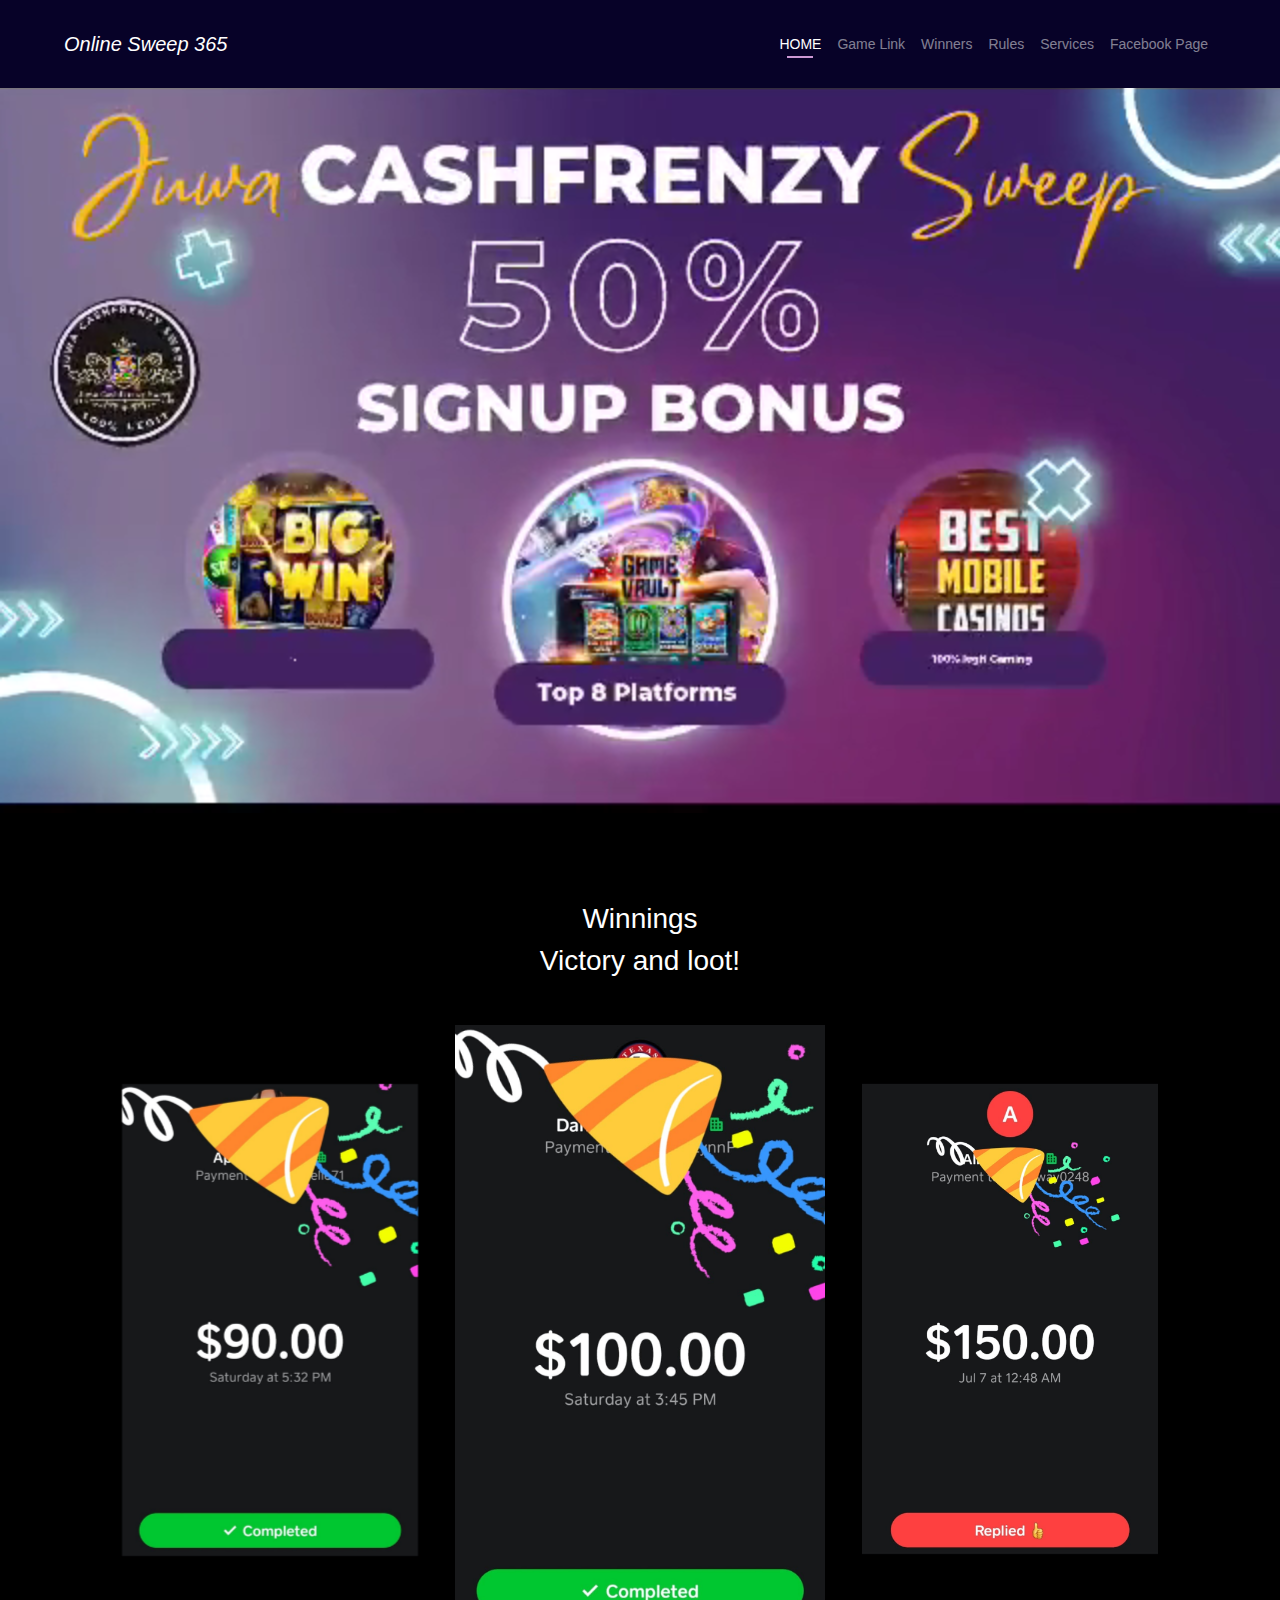
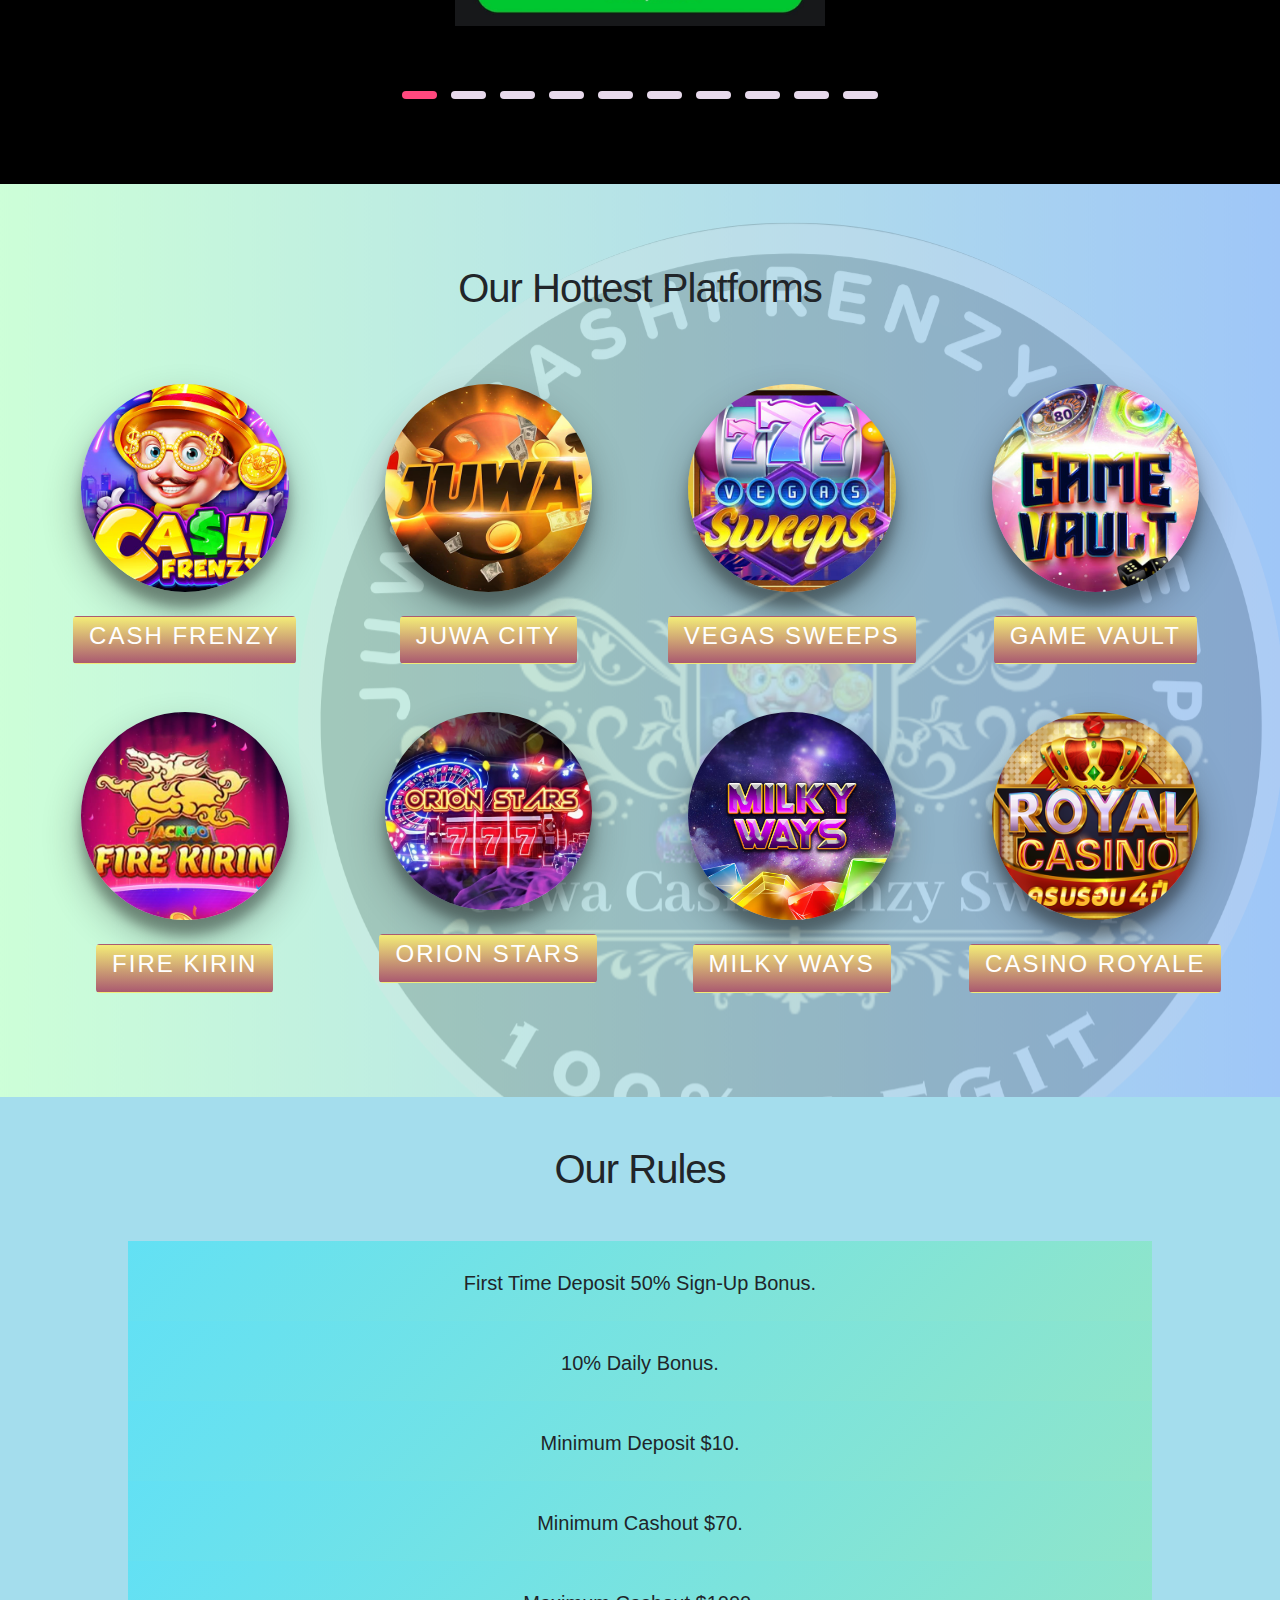
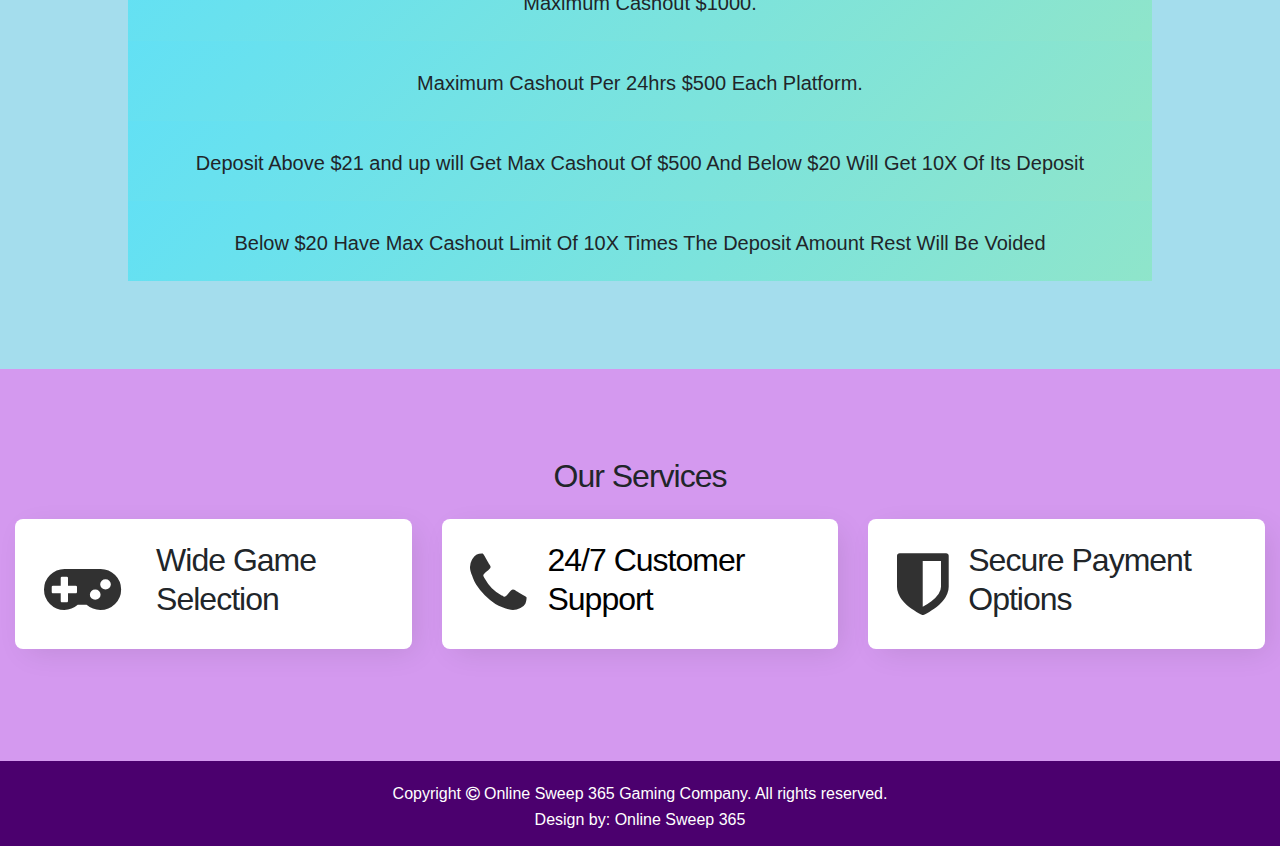
==== index.html @ 32908808 "fixes" ====
<!doctype html>
<html lang="en">

<head>
  <!-- Primary Meta Tags -->
  <link href="images/jcflogo.png" type="image/x-icon" rel="icon" />
  <link href="images/jcflogo.png" type="image/x-icon" rel="shortcut icon" />
  <title> Online Sweep 365</title>


  <!-- Font -->
  <link rel="dns-prefetch" href="//fonts.googleapis.com">
  <link href="https://fonts.googleapis.com/css?family=Rubik:300,400,500" rel="stylesheet">

  <!-- Bootstrap CSS -->
  <!-- Themify Icons -->
  <link rel="stylesheet" href="z-assets/css/themify-icons.css">
  <!-- Owl carousel -->
  <link rel="stylesheet" href="z-assets/css/owl.carousel.min.css">
  <!-- Main css -->
  <link href="z-assets/css/z-assets.css" rel="stylesheet">
  <!--  icon -->
  <link rel="stylesheet" href="https://maxcdn.bootstrapcdn.com/font-awesome/4.7.0/css/font-awesome.min.css">

  <link href="https://cdn.jsdelivr.net/npm/bootstrap@5.3.1/dist/css/bootstrap.min.css" rel="stylesheet"
    integrity="sha384-4bw+/aepP/YC94hEpVNVgiZdgIC5+VKNBQNGCHeKRQN+PtmoHDEXuppvnDJzQIu9" crossorigin="anonymous">
  <link rel="stylesheet" href="z-assets/css/bootstrap.min.css">

<style>
  body{
    background-color: black;
  }
  .video-container001 {
    padding-top: 5.5em;
  }

.video-container001 video {
    width: 100%;
    height: 100%;
}
</style>

</head>

<body data-spy="scroll" data-target="#navbar" data-offset="30">
  <!-- Nav Menu -->

  <div class="nav-menu fixed-top">
    <div class="hh">
      <div class="row ">
        <div class="col-md-12">
          <nav class="navbar navbar-dark navbar-expand-lg">
            <a class="navbar-brand ml-5" href="https://www.facebook.com/profile.php?id=100094543909636&mibextid=ZbWKwL"><i>Online Sweep 365</i></a> <button class="navbar-toggler"
              type="button" data-toggle="collapse" data-target="#navbar" aria-controls="navbar" aria-expanded="false"
              aria-label="Toggle navigation"> <span class="navbar-toggler-icon"></span> </button>
            <div class="collapse navbar-collapse mr-5" id="navbar">
              <ul class="navbar-nav ml-auto">
                <li class="nav-item"> <a class="nav-link active" href="#home">HOME <span
                      class="sr-only">(current)</span></a> </li>
                <!-- <li class="nav-item"> <a class="nav-link" href="#features">FEATURES</a> </li> -->
                <li class="nav-item"> <a class="nav-link" href="#download">Game Link</a> </li>
                <li class="nav-item"> <a class="nav-link" href="#winnings">Winners</a> </li>
                 <li class="nav-item"> <a class="nav-link" href="#rules">Rules</a> </li>
                <li class="nav-item"> <a class="nav-link" href="#about">Services</a> </li>
                <li class="nav-item"> <a class="nav-link" href="https://www.facebook.com/profile.php?id=100094543909636&mibextid=ZbWKwL">Facebook Page</a> </li>
              </ul>
            </div>
          </nav>
        </div>
      </div>
    </div>
  </div>

  <video style="height: 100%;width: 100%;margin-top:77px;" muted autoplay loop class="slider_video" id="slider_video">
    <source src="/images/slidervideo.mp4" type="video/mp4">
</video>
  <button style="display: none;" id="for_videoplay">Play Video</button>
  <div style="margin-top:-6px;" class="video-container">
    <video class="background-video" autoplay loop muted playsinline>
      <source src="/images/firework.mp4" type="video/mp4">
      <!-- Fallback image in case the video doesn't load or isn't supported -->
      <img src="/images/firework.jpg" alt="Firework Background">
    </video>
    <header>
      <div class="section" id="winnings" style="margin-top:0px;padding-top:0px;">
        <div class="container">
          <div class="section-title">
            <h3>Winnings</h3>
            <h3>Victory and loot!</h3>
          </div>

          <div class="img-gallery owl-carousel owl-theme">
            <img src="images/100.jpeg">
            <img src="images/150.jpeg" alt="">
            <img src="images/200.jpeg" alt="">
            <img src="images/400.jpeg" alt="">
            <img src="images/90.jpeg" alt="">
            <img src="images/100.jpeg">
            <img src="images/150.jpeg" alt="">
            <img src="images/200.jpeg" alt="">
            <img src="images/400.jpeg" alt="">
            <img src="images/90.jpeg" alt="">
          </div>
        </div>
      </div>
    </header>
  </div>

  <!-- Hottest game -->
  <div class="section platform hero" id="download" style="margin-top: -7px;">
    <div class="container-fluid px-5">
      <div class="section-title">
        <h1>Our Hottest Platforms</h1>
      </div>
      <div class="row round-img  ">
        <!-- cash frenzy -->
        <div class="col-lg-3 col-md-4 col-sm-4 my-4 px-5">
          <a href="https://www.cashfrenzy777.com/" target="_blank">
            <img class="img-fluid rounded-circle" src="images/cashfrenzy.jpeg" />
            <div class="down-content">
              <button type="button" class="btn  rounded-pill">
                <h4>cash frenzy</h4>
              </button>
            </div>
          </a>
        </div>
        <!-- juwa city -->
        <div class="col-lg-3 col-md-4 col-sm-4 my-4 px-5">
          <a href="https://dl.juwa777.com/" target="_blank">
            <img class="img-fluid rounded-circle" src="images/juwa.jpg" />
            <div class="down-content">
              <button type="button" class="btn  rounded-pill">
                <h4>Juwa City</h4>
              </button>
            </div>
          </a>
        </div>

        <!-- <div class="col-lg-3 col-md-4 col-sm-4 my-4 px-5 hide"> -->
          <!-- <img style="box-shadow: none; height: 85%; width: 200%; margin-left: -55%; " src="images/bonus.gif" /> -->
          <!-- <img class="img-fluid rounded-circle" src="images/bonus.gif" />
        </div> -->
        <!-- vegas sweep -->
        <div class="col-lg-3 col-md-4 col-sm-4 my-4 px-5">
          <a href="http://m.lasvegassweeps.com/" target="_blank">
            <img class="img-fluid rounded-circle" src="images/vegawsweep.jpeg" />
            <div class="down-content">
              <button type="button" class="btn  rounded-pill">
                <h4>vegas sweeps</h4>
              </button>
            </div>
          </a>
        </div>

        <!-- game vault -->
        <div class="col-lg-3 col-md-4 col-sm-4 my-4 px-5">
          <a href="https://download.gamevault999.com/" target="_blank">
            <img class="img-fluid rounded-circle" src="images/game valut.jpeg" />
            <div class="down-content">
              <button type="button" class="btn  rounded-pill">
                <h4>game vault</h4>
              </button>
            </div>
          </a>
        </div>

        <!-- game vault 001-->
        <div class="col-lg-3 col-md-4 col-sm-4 my-4 px-5 hide">
          <a href="https://www.facebook.com/profile.php?id=100094543909636&mibextid=ZbWKwL" target="_blank">
            <img class="img-fluid rounded-circle" src="images/jcflogo.png" />
            <div class="down-content">
              <button type="button" class="btn  rounded-pill">
                <h4>Text us now</h4>
              </button>
            </div>
          </a>
        </div>

        <!-- fire kirin -->



        <div class="col-lg-3 col-md-4 col-sm-4 img-hover-zoom my-4 px-5">
          <a href="https://firekirin.com/" target="_blank">
            <img src="images/firekirrin.jpeg" class="img-fluid rounded-circle ">
            <div class="down-content">
              <button type="button" class="btn  rounded-pill">
                <h4>fire kirin</h4>
              </button>
            </div>
          </a>
        </div>

        <!-- <div class="col-lg-3 col-md-4 col-sm-4 my-4 px-5 hide">
          <img style="box-shadow: none; height: 85%; width: 200%; margin-left: -55%; " src="images/bonus.gif" />
          <img class="img-fluid rounded-circle" src="images/bonus.gif" />
        </div> -->

        <!-- orion star -->
        <div class="col-lg-3 col-md-4 col-sm-4 my-4 px-5">
          <a href="http://orionstars.vip:8580/index.html" target="_blank">
            <img class="img-fluid rounded-circle" src="images/orionstar.jpeg" />
            <div class="down-content">
              <button type="button" class="btn  rounded-pill">
                <h4>orion stars </h4>
              </button>
            </div>
          </a>
        </div>

        <!-- gif  -->
        <!-- <div class="col-lg-3 col-md-4 col-sm-4 my-4 px-5 hide">
          <img style="box-shadow: none; height: 85%; width: 200%; margin-left: -55%; " src="images/bonus.gif" />
          <img class="img-fluid rounded-circle" src="images/bonus.gif" />
        </div> -->
        <!-- milky way -->
        <div class="col-lg-3 col-md-4 col-sm-4 my-4 px-5">
          <a href="https://milkywayapp.xyz/" target="_blank">
            <img class="img-fluid rounded-circle" src="images/milkyway.jpeg" />
            <div class="down-content">
              <button type="button" class="btn  rounded-pill">
                <h4>milky ways</h4>
              </button>
            </div>
          </a>
          <!-- gif -->
        </div>
        <div class="col-lg-3 col-md-4 col-sm-4 my-4 px-5">
          <a href="http://m.casinoroyale07.com" target="_blank">
            <img class="img-fluid rounded-circle" src="images/royalcasion.png" />
            <div class="down-content">
              <button type="button" class="btn  rounded-pill">
                <h4>Casino Royale</h4>
              </button>
            </div>
          </a>
          <!-- gif -->
        </div>
      </div>
    </div>

  <!-- our services -->



  </div>

  </div>

  <div class="rules py-5" style="background-color: #A4DDED;" id="rules">
    <h1 class="text-center">Our Rules</h1>
    <div class="wrapper" style="background-color: #A4DDED;">
      <div class="item">
        <h5>

          First Time Deposit 50% Sign-Up Bonus.
        </h5>
        <div class="close"></div>
      </div>

      <div class="item">
        <h5>10% Daily Bonus.</h5>
        <div class="close"></div>
      </div>

      <div class="item">
        <h5>Minimum Deposit $10.</h5>
        <div class="close"></div>
      </div>

      <div class="item last">
        <h5>Minimum Cashout $70.</h5>
        <div class="close"></div>
      </div>
      <div class="item last">
        <h5>Maximum Cashout $1000.</h5>
        <div class="close"></div>
      </div>
      <div class="item last">
        <h5>Maximum Cashout Per 24hrs $500 Each Platform.</h5>
        <div class="close"></div>
      </div>
      <div class="item last">
        <h5>Deposit Above $21 and up will Get Max Cashout Of $500 And Below $20 Will Get 10X Of Its Deposit</h5>
        <div class="close"></div>
      </div>
      <div class="item last">
        <h5>Below $20 Have Max Cashout Limit Of 10X Times The Deposit Amount Rest Will Be Voided</h5>
        <div class="close"></div>
      </div>
    </div>
  </div>



  
  <!-- // end .section -->
  <section id="about" style="background-color: rgb(212, 153, 239);">
    <div class="container-fluid">
      <h2 class="text-center my-4 bold"> Our Services</h2>
      <div class="row justify-content-center">
        <div class="col-lg-4 col-md-4 col-sm-4 ">
          <div class="wrap">
            <div class="ico-wrap ">
              <span class="mbr-iconfont fa-gamepad fa"></span>
            </div>
            <div class="text-wrap vcenter ml-3">
              <h2>Wide Game Selection </h2>
            </div>
          </div>
        </div>
        <div class="col-lg-4 col-md-4 col-sm-4 ">
          <a style="color: black;" href="https://www.facebook.com/profile.php?id=100094543909636&mibextid=ZbWKwL">
            <div class="wrap">
              <div class="ico-wrap ">
                <span class="mbr-iconfont fa-phone fa"></span>
              </div>
              <div class="text-wrap vcenter ml-0">
                <h2>24/7 Customer Support</h2>
              </div>
            </div>
          </a>
        </div>
        <div class="col-lg-4 col-md-4 col-sm-4 ">
          <div class="wrap">
            <div class="ico-wrap  ">
              <span class="mbr-iconfont fa-shield fa"></span>
            </div>
            <div class="text-wrap vcenter ">
              <h2>Secure Payment Options</h2>
            </div>
          </div>
        </div>
      </div>
    </div>
  </section>





  <!-- footer -->
  <footer class="py-3">
    <div class="container">
      <div class="col-lg-12 col-sm-12">
        <p>Copyright <i class="fa fa-copyright" aria-hidden="true"></i>
          Online Sweep 365 Gaming Company. All rights reserved.</p>
        <p>
          <a rel="nofollow" href="#" target="_blank">Design by: Online Sweep 365</a>
        </p>
      </div>
    </div>
  </footer>
  <!-- // end .section -->





  <!-- jQuery and Bootstrap -->
  <script src="z-assets/js/jquery-3.2.1.min.js"></script>

  <script src="z-assets/js/bootstrap.bundle.min.js"></script>
  <!-- Plugins JS -->
  <script src="z-assets/js/owl.carousel.min.js"></script>
  <!-- Custom JS -->
  <script src="z-assets/js/script.js"></script>
  <script>
    // setTimeout(() => {
    //     var video = document.getElementById('slider_video');
    //     video.muted = false;
    //     video.play();
    // }, 2000);
    $('.item').click(function () {
      $('.wrapper').addClass('active');
      $('.item').removeClass('active').removeClass('margin');
      $('.close').fadeOut(300);
      $(this).addClass('active').addClass('margin');
      $('.close', this).delay(700).fadeIn(300);
    });

    $('.close').click(function (event) {
      event.stopPropagation();
      $('.wrapper').removeClass('active');
      $('.item').removeClass('active').removeClass('margin');
      $('.close').fadeOut(300);
    });
  </script>



</body>

</html>
---- z-assets/css/themify-icons.css ----
@font-face {
  font-family: 'themify';
  src: url('../fonts/themify.eot?-fvbane');
  src: url('../fonts/themify.eot?#iefix-fvbane') format('embedded-opentype'), url('../fonts/themify.woff?-fvbane') format('woff'), url('../fonts/themify.ttf?-fvbane') format('truetype'), url('../fonts/themify.svg?-fvbane#themify') format('svg');
  font-weight: normal;
  font-style: normal;
}

[class^="ti-"],
[class*=" ti-"] {
  font-family: 'themify';
  speak: none;
  font-style: normal;
  font-weight: normal;
  font-variant: normal;
  text-transform: none;
  line-height: 1;
  /* Better Font Rendering =========== */
  -webkit-font-smoothing: antialiased;
  -moz-osx-font-smoothing: grayscale;
}

.ti-wand:before {
  content: "\e600";
}

.ti-volume:before {
  content: "\e601";
}

.ti-user:before {
  content: "\e602";
}

.ti-unlock:before {
  content: "\e603";
}

.ti-unlink:before {
  content: "\e604";
}

.ti-trash:before {
  content: "\e605";
}

.ti-thought:before {
  content: "\e606";
}

.ti-target:before {
  content: "\e607";
}

.ti-tag:before {
  content: "\e608";
}

.ti-tablet:before {
  content: "\e609";
}

.ti-star:before {
  content: "\e60a";
}

.ti-spray:before {
  content: "\e60b";
}

.ti-signal:before {
  content: "\e60c";
}

.ti-shopping-cart:before {
  content: "\e60d";
}

.ti-shopping-cart-full:before {
  content: "\e60e";
}

.ti-settings:before {
  content: "\e60f";
}

.ti-search:before {
  content: "\e610";
}

.ti-zoom-in:before {
  content: "\e611";
}

.ti-zoom-out:before {
  content: "\e612";
}

.ti-cut:before {
  content: "\e613";
}

.ti-ruler:before {
  content: "\e614";
}

.ti-ruler-pencil:before {
  content: "\e615";
}

.ti-ruler-alt:before {
  content: "\e616";
}

.ti-bookmark:before {
  content: "\e617";
}

.ti-bookmark-alt:before {
  content: "\e618";
}

.ti-reload:before {
  content: "\e619";
}

.ti-plus:before {
  content: "\e61a";
}

.ti-pin:before {
  content: "\e61b";
}

.ti-pencil:before {
  content: "\e61c";
}

.ti-pencil-alt:before {
  content: "\e61d";
}

.ti-paint-roller:before {
  content: "\e61e";
}

.ti-paint-bucket:before {
  content: "\e61f";
}

.ti-na:before {
  content: "\e620";
}

.ti-mobile:before {
  content: "\e621";
}

.ti-minus:before {
  content: "\e622";
}

.ti-medall:before {
  content: "\e623";
}

.ti-medall-alt:before {
  content: "\e624";
}

.ti-marker:before {
  content: "\e625";
}

.ti-marker-alt:before {
  content: "\e626";
}

.ti-arrow-up:before {
  content: "\e627";
}

.ti-arrow-right:before {
  content: "\e628";
}

.ti-arrow-left:before {
  content: "\e629";
}

.ti-arrow-down:before {
  content: "\e62a";
}

.ti-lock:before {
  content: "\e62b";
}

.ti-location-arrow:before {
  content: "\e62c";
}

.ti-link:before {
  content: "\e62d";
}

.ti-layout:before {
  content: "\e62e";
}

.ti-layers:before {
  content: "\e62f";
}

.ti-layers-alt:before {
  content: "\e630";
}

.ti-key:before {
  content: "\e631";
}

.ti-import:before {
  content: "\e632";
}

.ti-image:before {
  content: "\e633";
}

.ti-heart:before {
  content: "\e634";
}

.ti-heart-broken:before {
  content: "\e635";
}

.ti-hand-stop:before {
  content: "\e636";
}

.ti-hand-open:before {
  content: "\e637";
}

.ti-hand-drag:before {
  content: "\e638";
}

.ti-folder:before {
  content: "\e639";
}

.ti-flag:before {
  content: "\e63a";
}

.ti-flag-alt:before {
  content: "\e63b";
}

.ti-flag-alt-2:before {
  content: "\e63c";
}

.ti-eye:before {
  content: "\e63d";
}

.ti-export:before {
  content: "\e63e";
}

.ti-exchange-vertical:before {
  content: "\e63f";
}

.ti-desktop:before {
  content: "\e640";
}

.ti-cup:before {
  content: "\e641";
}

.ti-crown:before {
  content: "\e642";
}

.ti-comments:before {
  content: "\e643";
}

.ti-comment:before {
  content: "\e644";
}

.ti-comment-alt:before {
  content: "\e645";
}

.ti-close:before {
  content: "\e646";
}

.ti-clip:before {
  content: "\e647";
}

.ti-angle-up:before {
  content: "\e648";
}

.ti-angle-right:before {
  content: "\e649";
}

.ti-angle-left:before {
  content: "\e64a";
}

.ti-angle-down:before {
  content: "\e64b";
}

.ti-check:before {
  content: "\e64c";
}

.ti-check-box:before {
  content: "\e64d";
}

.ti-camera:before {
  content: "\e64e";
}

.ti-announcement:before {
  content: "\e64f";
}

.ti-brush:before {
  content: "\e650";
}

.ti-briefcase:before {
  content: "\e651";
}

.ti-bolt:before {
  content: "\e652";
}

.ti-bolt-alt:before {
  content: "\e653";
}

.ti-blackboard:before {
  content: "\e654";
}

.ti-bag:before {
  content: "\e655";
}

.ti-move:before {
  content: "\e656";
}

.ti-arrows-vertical:before {
  content: "\e657";
}

.ti-arrows-horizontal:before {
  content: "\e658";
}

.ti-fullscreen:before {
  content: "\e659";
}

.ti-arrow-top-right:before {
  content: "\e65a";
}

.ti-arrow-top-left:before {
  content: "\e65b";
}

.ti-arrow-circle-up:before {
  content: "\e65c";
}

.ti-arrow-circle-right:before {
  content: "\e65d";
}

.ti-arrow-circle-left:before {
  content: "\e65e";
}

.ti-arrow-circle-down:before {
  content: "\e65f";
}

.ti-angle-double-up:before {
  content: "\e660";
}

.ti-angle-double-right:before {
  content: "\e661";
}

.ti-angle-double-left:before {
  content: "\e662";
}

.ti-angle-double-down:before {
  content: "\e663";
}

.ti-zip:before {
  content: "\e664";
}

.ti-world:before {
  content: "\e665";
}

.ti-wheelchair:before {
  content: "\e666";
}

.ti-view-list:before {
  content: "\e667";
}

.ti-view-list-alt:before {
  content: "\e668";
}

.ti-view-grid:before {
  content: "\e669";
}

.ti-uppercase:before {
  content: "\e66a";
}

.ti-upload:before {
  content: "\e66b";
}

.ti-underline:before {
  content: "\e66c";
}

.ti-truck:before {
  content: "\e66d";
}

.ti-timer:before {
  content: "\e66e";
}

.ti-ticket:before {
  content: "\e66f";
}

.ti-thumb-up:before {
  content: "\e670";
}

.ti-thumb-down:before {
  content: "\e671";
}

.ti-text:before {
  content: "\e672";
}

.ti-stats-up:before {
  content: "\e673";
}

.ti-stats-down:before {
  content: "\e674";
}

.ti-split-v:before {
  content: "\e675";
}

.ti-split-h:before {
  content: "\e676";
}

.ti-smallcap:before {
  content: "\e677";
}

.ti-shine:before {
  content: "\e678";
}

.ti-shift-right:before {
  content: "\e679";
}

.ti-shift-left:before {
  content: "\e67a";
}

.ti-shield:before {
  content: "\e67b";
}

.ti-notepad:before {
  content: "\e67c";
}

.ti-server:before {
  content: "\e67d";
}

.ti-quote-right:before {
  content: "\e67e";
}

.ti-quote-left:before {
  content: "\e67f";
}

.ti-pulse:before {
  content: "\e680";
}

.ti-printer:before {
  content: "\e681";
}

.ti-power-off:before {
  content: "\e682";
}

.ti-plug:before {
  content: "\e683";
}

.ti-pie-chart:before {
  content: "\e684";
}

.ti-paragraph:before {
  content: "\e685";
}

.ti-panel:before {
  content: "\e686";
}

.ti-package:before {
  content: "\e687";
}

.ti-music:before {
  content: "\e688";
}

.ti-music-alt:before {
  content: "\e689";
}

.ti-mouse:before {
  content: "\e68a";
}

.ti-mouse-alt:before {
  content: "\e68b";
}

.ti-money:before {
  content: "\e68c";
}

.ti-microphone:before {
  content: "\e68d";
}

.ti-menu:before {
  content: "\e68e";
}

.ti-menu-alt:before {
  content: "\e68f";
}

.ti-map:before {
  content: "\e690";
}

.ti-map-alt:before {
  content: "\e691";
}

.ti-loop:before {
  content: "\e692";
}

.ti-location-pin:before {
  content: "\e693";
}

.ti-list:before {
  content: "\e694";
}

.ti-light-bulb:before {
  content: "\e695";
}

.ti-Italic:before {
  content: "\e696";
}

.ti-info:before {
  content: "\e697";
}

.ti-infinite:before {
  content: "\e698";
}

.ti-id-badge:before {
  content: "\e699";
}

.ti-hummer:before {
  content: "\e69a";
}

.ti-home:before {
  content: "\e69b";
}

.ti-help:before {
  content: "\e69c";
}

.ti-headphone:before {
  content: "\e69d";
}

.ti-harddrives:before {
  content: "\e69e";
}

.ti-harddrive:before {
  content: "\e69f";
}

.ti-gift:before {
  content: "\e6a0";
}

.ti-game:before {
  content: "\e6a1";
}

.ti-filter:before {
  content: "\e6a2";
}

.ti-files:before {
  content: "\e6a3";
}

.ti-file:before {
  content: "\e6a4";
}

.ti-eraser:before {
  content: "\e6a5";
}

.ti-envelope:before {
  content: "\e6a6";
}

.ti-download:before {
  content: "\e6a7";
}

.ti-direction:before {
  content: "\e6a8";
}

.ti-direction-alt:before {
  content: "\e6a9";
}

.ti-dashboard:before {
  content: "\e6aa";
}

.ti-control-stop:before {
  content: "\e6ab";
}

.ti-control-shuffle:before {
  content: "\e6ac";
}

.ti-control-play:before {
  content: "\e6ad";
}

.ti-control-pause:before {
  content: "\e6ae";
}

.ti-control-forward:before {
  content: "\e6af";
}

.ti-control-backward:before {
  content: "\e6b0";
}

.ti-cloud:before {
  content: "\e6b1";
}

.ti-cloud-up:before {
  content: "\e6b2";
}

.ti-cloud-down:before {
  content: "\e6b3";
}

.ti-clipboard:before {
  content: "\e6b4";
}

.ti-car:before {
  content: "\e6b5";
}

.ti-calendar:before {
  content: "\e6b6";
}

.ti-book:before {
  content: "\e6b7";
}

.ti-bell:before {
  content: "\e6b8";
}

.ti-basketball:before {
  content: "\e6b9";
}

.ti-bar-chart:before {
  content: "\e6ba";
}

.ti-bar-chart-alt:before {
  content: "\e6bb";
}

.ti-back-right:before {
  content: "\e6bc";
}

.ti-back-left:before {
  content: "\e6bd";
}

.ti-arrows-corner:before {
  content: "\e6be";
}

.ti-archive:before {
  content: "\e6bf";
}

.ti-anchor:before {
  content: "\e6c0";
}

.ti-align-right:before {
  content: "\e6c1";
}

.ti-align-left:before {
  content: "\e6c2";
}

.ti-align-justify:before {
  content: "\e6c3";
}

.ti-align-center:before {
  content: "\e6c4";
}

.ti-alert:before {
  content: "\e6c5";
}

.ti-alarm-clock:before {
  content: "\e6c6";
}

.ti-agenda:before {
  content: "\e6c7";
}

.ti-write:before {
  content: "\e6c8";
}

.ti-window:before {
  content: "\e6c9";
}

.ti-widgetized:before {
  content: "\e6ca";
}

.ti-widget:before {
  content: "\e6cb";
}

.ti-widget-alt:before {
  content: "\e6cc";
}

.ti-wallet:before {
  content: "\e6cd";
}

.ti-video-clapper:before {
  content: "\e6ce";
}

.ti-video-camera:before {
  content: "\e6cf";
}

.ti-vector:before {
  content: "\e6d0";
}

.ti-themify-logo:before {
  content: "\e6d1";
}

.ti-themify-favicon:before {
  content: "\e6d2";
}

.ti-themify-favicon-alt:before {
  content: "\e6d3";
}

.ti-support:before {
  content: "\e6d4";
}

.ti-stamp:before {
  content: "\e6d5";
}

.ti-split-v-alt:before {
  content: "\e6d6";
}

.ti-slice:before {
  content: "\e6d7";
}

.ti-shortcode:before {
  content: "\e6d8";
}

.ti-shift-right-alt:before {
  content: "\e6d9";
}

.ti-shift-left-alt:before {
  content: "\e6da";
}

.ti-ruler-alt-2:before {
  content: "\e6db";
}

.ti-receipt:before {
  content: "\e6dc";
}

.ti-pin2:before {
  content: "\e6dd";
}

.ti-pin-alt:before {
  content: "\e6de";
}

.ti-pencil-alt2:before {
  content: "\e6df";
}

.ti-palette:before {
  content: "\e6e0";
}

.ti-more:before {
  content: "\e6e1";
}

.ti-more-alt:before {
  content: "\e6e2";
}

.ti-microphone-alt:before {
  content: "\e6e3";
}

.ti-magnet:before {
  content: "\e6e4";
}

.ti-line-double:before {
  content: "\e6e5";
}

.ti-line-dotted:before {
  content: "\e6e6";
}

.ti-line-dashed:before {
  content: "\e6e7";
}

.ti-layout-width-full:before {
  content: "\e6e8";
}

.ti-layout-width-default:before {
  content: "\e6e9";
}

.ti-layout-width-default-alt:before {
  content: "\e6ea";
}

.ti-layout-tab:before {
  content: "\e6eb";
}

.ti-layout-tab-window:before {
  content: "\e6ec";
}

.ti-layout-tab-v:before {
  content: "\e6ed";
}

.ti-layout-tab-min:before {
  content: "\e6ee";
}

.ti-layout-slider:before {
  content: "\e6ef";
}

.ti-layout-slider-alt:before {
  content: "\e6f0";
}

.ti-layout-sidebar-right:before {
  content: "\e6f1";
}

.ti-layout-sidebar-none:before {
  content: "\e6f2";
}

.ti-layout-sidebar-left:before {
  content: "\e6f3";
}

.ti-layout-placeholder:before {
  content: "\e6f4";
}

.ti-layout-menu:before {
  content: "\e6f5";
}

.ti-layout-menu-v:before {
  content: "\e6f6";
}

.ti-layout-menu-separated:before {
  content: "\e6f7";
}

.ti-layout-menu-full:before {
  content: "\e6f8";
}

.ti-layout-media-right-alt:before {
  content: "\e6f9";
}

.ti-layout-media-right:before {
  content: "\e6fa";
}

.ti-layout-media-overlay:before {
  content: "\e6fb";
}

.ti-layout-media-overlay-alt:before {
  content: "\e6fc";
}

.ti-layout-media-overlay-alt-2:before {
  content: "\e6fd";
}

.ti-layout-media-left-alt:before {
  content: "\e6fe";
}

.ti-layout-media-left:before {
  content: "\e6ff";
}

.ti-layout-media-center-alt:before {
  content: "\e700";
}

.ti-layout-media-center:before {
  content: "\e701";
}

.ti-layout-list-thumb:before {
  content: "\e702";
}

.ti-layout-list-thumb-alt:before {
  content: "\e703";
}

.ti-layout-list-post:before {
  content: "\e704";
}

.ti-layout-list-large-image:before {
  content: "\e705";
}

.ti-layout-line-solid:before {
  content: "\e706";
}

.ti-layout-grid4:before {
  content: "\e707";
}

.ti-layout-grid3:before {
  content: "\e708";
}

.ti-layout-grid2:before {
  content: "\e709";
}

.ti-layout-grid2-thumb:before {
  content: "\e70a";
}

.ti-layout-cta-right:before {
  content: "\e70b";
}

.ti-layout-cta-left:before {
  content: "\e70c";
}

.ti-layout-cta-center:before {
  content: "\e70d";
}

.ti-layout-cta-btn-right:before {
  content: "\e70e";
}

.ti-layout-cta-btn-left:before {
  content: "\e70f";
}

.ti-layout-column4:before {
  content: "\e710";
}

.ti-layout-column3:before {
  content: "\e711";
}

.ti-layout-column2:before {
  content: "\e712";
}

.ti-layout-accordion-separated:before {
  content: "\e713";
}

.ti-layout-accordion-merged:before {
  content: "\e714";
}

.ti-layout-accordion-list:before {
  content: "\e715";
}

.ti-ink-pen:before {
  content: "\e716";
}

.ti-info-alt:before {
  content: "\e717";
}

.ti-help-alt:before {
  content: "\e718";
}

.ti-headphone-alt:before {
  content: "\e719";
}

.ti-hand-point-up:before {
  content: "\e71a";
}

.ti-hand-point-right:before {
  content: "\e71b";
}

.ti-hand-point-left:before {
  content: "\e71c";
}

.ti-hand-point-down:before {
  content: "\e71d";
}

.ti-gallery:before {
  content: "\e71e";
}

.ti-face-smile:before {
  content: "\e71f";
}

.ti-face-sad:before {
  content: "\e720";
}

.ti-credit-card:before {
  content: "\e721";
}

.ti-control-skip-forward:before {
  content: "\e722";
}

.ti-control-skip-backward:before {
  content: "\e723";
}

.ti-control-record:before {
  content: "\e724";
}

.ti-control-eject:before {
  content: "\e725";
}

.ti-comments-smiley:before {
  content: "\e726";
}

.ti-brush-alt:before {
  content: "\e727";
}

.ti-youtube:before {
  content: "\e728";
}

.ti-vimeo:before {
  content: "\e729";
}

.ti-twitter:before {
  content: "\e72a";
}

.ti-time:before {
  content: "\e72b";
}

.ti-tumblr:before {
  content: "\e72c";
}

.ti-skype:before {
  content: "\e72d";
}

.ti-share:before {
  content: "\e72e";
}

.ti-share-alt:before {
  content: "\e72f";
}

.ti-rocket:before {
  content: "\e730";
}

.ti-pinterest:before {
  content: "\e731";
}

.ti-new-window:before {
  content: "\e732";
}

.ti-microsoft:before {
  content: "\e733";
}

.ti-list-ol:before {
  content: "\e734";
}

.ti-linkedin:before {
  content: "\e735";
}

.ti-layout-sidebar-2:before {
  content: "\e736";
}

.ti-layout-grid4-alt:before {
  content: "\e737";
}

.ti-layout-grid3-alt:before {
  content: "\e738";
}

.ti-layout-grid2-alt:before {
  content: "\e739";
}

.ti-layout-column4-alt:before {
  content: "\e73a";
}

.ti-layout-column3-alt:before {
  content: "\e73b";
}

.ti-layout-column2-alt:before {
  content: "\e73c";
}

.ti-instagram:before {
  content: "\e73d";
}

.ti-google:before {
  content: "\e73e";
}

.ti-github:before {
  content: "\e73f";
}

.ti-flickr:before {
  content: "\e740";
}

.ti-facebook:before {
  content: "\e741";
}

.ti-dropbox:before {
  content: "\e742";
}

.ti-dribbble:before {
  content: "\e743";
}

.ti-apple:before {
  content: "\e744";
}

.ti-android:before {
  content: "\e745";
}

.ti-save:before {
  content: "\e746";
}

.ti-save-alt:before {
  content: "\e747";
}

.ti-yahoo:before {
  content: "\e748";
}

.ti-wordpress:before {
  content: "\e749";
}

.ti-vimeo-alt:before {
  content: "\e74a";
}

.ti-twitter-alt:before {
  content: "\e74b";
}

.ti-tumblr-alt:before {
  content: "\e74c";
}

.ti-trello:before {
  content: "\e74d";
}

.ti-stack-overflow:before {
  content: "\e74e";
}

.ti-soundcloud:before {
  content: "\e74f";
}

.ti-sharethis:before {
  content: "\e750";
}

.ti-sharethis-alt:before {
  content: "\e751";
}

.ti-reddit:before {
  content: "\e752";
}

.ti-pinterest-alt:before {
  content: "\e753";
}

.ti-microsoft-alt:before {
  content: "\e754";
}

.ti-linux:before {
  content: "\e755";
}

.ti-jsfiddle:before {
  content: "\e756";
}

.ti-joomla:before {
  content: "\e757";
}

.ti-html5:before {
  content: "\e758";
}

.ti-flickr-alt:before {
  content: "\e759";
}

.ti-email:before {
  content: "\e75a";
}

.ti-drupal:before {
  content: "\e75b";
}

.ti-dropbox-alt:before {
  content: "\e75c";
}

.ti-css3:before {
  content: "\e75d";
}

.ti-rss:before {
  content: "\e75e";
}

.ti-rss-alt:before {
  content: "\e75f";
}

.ti-lg {
  font-size: 1.33333333em;
  line-height: 0.75em;
  vertical-align: -15%;
}

.ti-2x {
  font-size: 2em;
}

.ti-3x {
  font-size: 3em;
}

.ti-4x {
  font-size: 4em;
}

.ti-5x {
  font-size: 5em;
}
---- z-assets/css/z-assets.css ----
@charset "UTF-8";
/* GLOBAL
----------------------*/

body {
  font-family: "Rubik", sans-serif;
  position: relative;
}

a {
  color: #a369be;
}

a:hover,
a:focus {
  color: #a369be;
}

h1 {
  font-size: 60px;
  font-weight: 300;
  letter-spacing: -1px;
  margin-bottom: 1.5rem;
}

h2 {
  font-size: 45px;
  font-weight: 300;
  color: white;
  letter-spacing: -1px;
  margin-bottom: 1rem;
}

h3 {
  color: #a369be;
  font-size: 33px;
  font-weight: 500;
}

h4 {
  font-size: 20px;
  font-weight: 500;
  color: white;
}

h5 {
  font-size: 28px;
  font-weight: 300;
  color: #a369be;
  margin-bottom: 0.7rem;
}

p {
  color: white;
}

p.lead {
  color: #a369be;
  margin-bottom: 2rem;
}

.text-primary {
  color: #a369be !important;
}

.light-font {
  font-weight: 300;
}

.btn {
  font-size: 12px;
  font-weight: 400;
  text-transform: uppercase;
  padding: 0.375rem 1.35rem;
  transition: all 0.3s ease;
}

.btn-outline-light:hover {
  color: #d6619c;
}

.btn-primary {
  border-radius: 3px;
  /*  background-image: -moz-linear-gradient( 122deg, #333333 0%, #333333 100%);
    background-image: -webkit-linear-gradient( 122deg, #333333 0%, #333333 100%);
    background-image: -ms-linear-gradient( 122deg, #333333 0%, #333333 100%);
    background-image: linear-gradient( 122deg, #333333 0%, #333333 100%); */
  background: #fff;
  color: black;
  box-shadow: 0px 9px 32px 0px rgba(0, 0, 0, 0.2);
  font-weight: 500;
  padding: 0.6rem 2rem;
  border: 0;
}

.btn-primary:hover,
.btn-primary:focus,
.btn-primary:active,
.btn-primary:not([disabled]):not(.disabled).active,
.btn-primary:not([disabled]):not(.disabled):active,
.show > .btn-primary.dropdown-toggle {
  /* background-image: linear-gradient( 122deg, #333333 0%, #333333 100%);*/
  box-shadow: 0px 9px 32px 0px rgba(0, 0, 0, 0.3);
  color: white;
}

.btn-light {
  border-radius: 3px;
  background: #fff;
  box-shadow: 0px 9px 32px 0px rgba(0, 0, 0, 0.26);
  font-size: 14px;
  font-weight: 500;
  color: #fb8007;
  margin: 0.5rem;
  padding: 0.7rem 1.6rem;
  line-height: 1.8;
}

.btn-group-lg > .btn,
.btn-lg {
  padding: 0.8rem 1rem;
  font-size: 13px;
}

.light-bg {
  background-color: #faf6fb;
}

.section {
  padding: 80px 0;
}

.section-title {
  text-align: center;
  margin-bottom: 3rem;
}

.section-title small {
  color: #998a9b;
}

@media (max-width: 767px) {
  h1 {
    font-size: 40px;
  }
  h2 {
    font-size: 30px;
  }
}

/* NAVBAR
----------------------*/

.nav-menu {
  padding: 1rem 0;
  transition: all 0.3s ease;
  background-color: #070228;
}

.nav-menu.is-scrolling,
.nav-menu.menu-is-open {
}

.nav-menu.is-scrolling {
  padding: 0;
}

.navbar-nav .nav-link {
  position: relative;
}

@media (min-width: 992px) {
  .navbar-expand-lg .navbar-nav .nav-link {
    padding-right: 1rem;
    padding-left: 1rem;
    font-size: 14px;
  }
  .navbar-nav > .nav-item > .nav-link.active:after {
    content: "";
    border-bottom: 2px solid #cd99d4;
    left: 1rem;
    right: 1rem;
    bottom: 5px;
    height: 1px;
    position: absolute;
  }
}

@media (max-width: 991px) {
  .navbar-nav.is-scrolling {
    padding-bottom: 1rem;
  }
  .navbar-nav .nav-item {
    text-align: center;
    font-size: 30px;
    padding: 10px 0;
    border-bottom: 1px solid #fff;
  }

  .navbar-nav .nav-item:last-child {
    border-bottom: none;
  }
}

/* HERO
----------------------*/

header {
  padding: 88px 0 0;
  text-align: center;
  color: #fff;
}

.tagline {
  font-size: 23px;
  font-weight: 300;
  color: white;
  max-width: 800px;
  margin: 0 auto;
}

.img-holder {
  height: 0;
  padding-bottom: 33%;
  overflow: hidden;
}

@media (max-width: 1200px) {
  .img-holder {
    padding-bottom: 50%;
  }
}

@media (max-width: 767px) {
  .tagline {
    font-size: 17px;
  }
  .img-holder {
    padding-bottom: 100%;
  }
}

/* FEATURES
----------------------*/

.gradient-fill:before {
  color: #fe7f06;
  background: -moz-linear-gradient(top, #9477b4 0%, #fe7f06 100%);
  background: -webkit-linear-gradient(top, #9477b4 0%, #fe7f06 100%);
  background: linear-gradient(to bottom, #9477b4 0%, #fe7f06 100%);
  -webkit-background-clip: text;
  background-clip: text;
  -webkit-text-fill-color: transparent;
}

.card.features {
  border: 0;
  border-radius: 3px;
  box-shadow: 0px 5px 7px 0px rgba(0, 0, 0, 0.04);
  transition: all 0.3s ease;
}

@media (max-width: 991px) {
  .card.features {
    margin-bottom: 2rem;
  }
  [class^="col-"]:last-child .card.features {
    margin-bottom: 0;
  }
}

.card.features:before {
  content: "";
  position: absolute;
  width: 3px;
  color: #fe7f06;
  background: -moz-linear-gradient(top, #9477b4 0%, #fe7f06 100%);
  background: -webkit-linear-gradient(top, #9477b4 0%, #fe7f06 100%);
  background: linear-gradient(to bottom, #9477b4 0%, #fe7f06 100%);
  top: 0;
  bottom: 0;
  left: 0;
}

.card-text {
  font-size: 14px;
}

.card.features:hover {
  transform: translateY(-3px);
  -moz-box-shadow: 0px 5px 30px 0px rgba(0, 0, 0, 0.08);
  -webkit-box-shadow: 0px 5px 30px 0px rgba(0, 0, 0, 0.08);
  box-shadow: 0px 5px 30px 0px rgba(0, 0, 0, 0.08);
}

.box-icon {
  box-shadow: 0px 0px 43px 0px rgba(0, 0, 0, 0.14);
  padding: 10px;
  width: 70px;
  border-radius: 3px;
  margin-bottom: 1.5rem;
  background-color: #fff;
}

.circle-icon {
  box-shadow: 0px 9px 32px 0px rgba(0, 0, 0, 0.07);
  padding: 10px;
  width: 100px;
  height: 100px;
  border-radius: 50%;
  margin-bottom: 1.5rem;
  background-color: #fff;
  color: #f5378e;
  font-size: 48px;
  text-align: center;
  line-height: 80px;
  font-weight: 300;
  transition: all 0.3s ease;
}

@media (max-width: 992px) {
  .circle-icon {
    width: 70px;
    height: 70px;
    font-size: 28px;
    line-height: 50px;
  }
}

.ui-steps li:hover .circle-icon {
  background-image: -moz-linear-gradient(122deg, #e6388e 0%, #fb378e 100%);
  background-image: -webkit-linear-gradient(122deg, #e6388e 0%, #fb378e 100%);
  background-image: -ms-linear-gradient(122deg, #e6388e 0%, #fb378e 100%);
  background-image: linear-gradient(122deg, #e6388e 0%, #fb378e 100%);
  box-shadow: 0px 9px 32px 0px rgba(0, 0, 0, 0.09);
  color: #fff;
}

.ui-steps li {
  padding: 15px 0;
}

.ui-steps li:not(:last-child) {
  border-bottom: 1px solid #f8e3f0;
}

.perspective-phone {
  position: relative;
  z-index: -1;
}

@media (min-width: 992px) {
  .perspective-phone {
    margin-top: -150px;
  }
}

/*  TABS
----------------------*/

.tab-content {
  border-bottom-right-radius: 3px;
  border-bottom-left-radius: 3px;
  background-color: black;
  box-shadow: 0px 5px 7px 0px rgba(0, 0, 0, 0.04);
  padding: 3rem;
}

@media (max-width: 992px) {
  .tab-content {
    padding: 1.5rem;
  }
}

.tab-content p {
  line-height: 1.8;
}

.tab-content h2 {
  margin-bottom: 0.5rem;
}

.nav-tabs {
  border-bottom: 0;
}

.nav-tabs .nav-item .nav-link,
.nav-tabs .nav-link:focus,
.nav-tabs .nav-link:hover {
  padding: 1rem 1rem;
  border-color: #faf6fb #faf6fb #fff;
  font-size: 15px;
  color: #b5a4c8;
  background: #f5eff7;
}

.nav-tabs .nav-link.active {
  background: #fff;
  border-top-width: 3px;
  border-color: #a66d32#faf6fb #fff;
  color: #fb8007;
}

/*  TESTIMONIALS
----------------------*/

.owl-carousel .owl-item img.client-img {
  width: 110px;
  margin: 30px auto;
  border-radius: 50%;
  box-shadow: 0px 9px 32px 0px rgba(0, 0, 0, 0.07);
}

.testimonials-single {
  text-align: center;
  max-width: 80%;
  margin: 0 auto;
}

.blockquote {
  color: #7a767a;
  font-weight: 300;
}

.owl-next.disabled,
.owl-prev.disabled {
  opacity: 0.5;
}

.owl-prev,
.owl-next {
  position: absolute;
  top: 50%;
  transform: translateY(-50%);
}

.owl-prev {
  left: 0;
}

.owl-next {
  right: 0;
}

.owl-theme .owl-nav.disabled + .owl-dots {
  margin-top: 60px;
}

.owl-theme .owl-dots .owl-dot span {
  background: #e7d9eb;
  width: 35px;
  height: 8px;
  border-radius: 10px;
  transition: all 0.3s ease-in;
}

.owl-theme .owl-dots .owl-dot:hover span {
  background: #ff487e;
}

.owl-theme .owl-dots .owl-dot.active span {
  background: #ff487e;
  box-shadow: 0px 9px 32px 0px rgba(0, 0, 0, 0.07);
}

/*  IMAGE GALLERY
----------------------*/

.img-gallery .owl-item {
  box-shadow: 0px 9px 32px 0px rgba(0, 0, 0, 0.07);
  transform: scale(0.8);
  transition: all 0.3s ease-in;
}

.img-gallery .owl-item.center {
  transform: scale(1);
}

/*  PRICING
----------------------*/

@media (max-width: 992px) {
  .card-deck {
    -ms-flex-direction: column;
    flex-direction: column;
  }
  .card-deck .card {
    margin-bottom: 15px;
  }
}

.card.pricing {
  border: 1px solid #f1eef1;
}

.card.pricing.popular {
  border-top-width: 3px;
  border-color: #a66d32#faf6fb #fff;
  box-shadow: 0px 12px 59px 0px rgba(36, 7, 31, 0.11);
  color: #fb8007;
}

.card.pricing .card-head {
  text-align: center;
  padding: 40px 0 20px;
}

.card.pricing .card-head .price {
  display: block;
  font-size: 45px;
  font-weight: 300;
  color: #fb8007;
}

.card.pricing .card-head .price sub {
  bottom: 0;
  font-size: 55%;
}

.card.pricing .list-group-item {
  border: 0;
  text-align: center;
  color: #959094;
  padding: 1.05rem 1.25rem;
}

.card.pricing .list-group-item del {
  color: #d9d3d8;
}

.card.pricing .card-body {
  padding: 1.75rem;
}

/*  CALL TO ACTION
----------------------*/

.call-to-action {
  text-align: center;
  color: #fff;
  margin: 3rem 0;
}

.call-to-action .box-icon {
  margin-left: auto;
  margin-right: auto;
  border-radius: 5px;
  transform: scale(0.85);
  margin-bottom: 2.5rem;
}

.call-to-action h2 {
  color: #fff;
}

.call-to-action .tagline {
  font-size: 16px;
  font-weight: 300;
  color: #fb8007;
  max-width: 650px;
  margin: 0 auto;
}

.btn-light img {
  margin-right: 0.4rem;
  vertical-align: text-bottom;
}

.social-icons {
  text-align: right;
}

.social-icons a {
  background-color: #fff;
  box-shadow: 0px 0px 21px 0px rgba(0, 0, 0, 0.05);
  width: 50px;
  height: 50px;
  display: inline-block;
  text-align: center;
  line-height: 50px;
  margin: 0 0.3rem;
  border-radius: 5px;
  color: #f4c9e2;
  transition: all 0.3s ease;
}

.social-icons a:hover {
  text-decoration: none;
  color: #e38cb7;
}

@media (max-width: 991px) {
  .social-icons {
    text-align: center;
    margin-top: 2rem;
  }
}

/* footer */
footer {
  background-color: #4b006e;
}

footer p {
  text-align: center;
  line-height: 5px;
  color: #fff;
  font-size: 16px;
  font-weight: 400;
  margin: 0;
}

footer p a {
  color: #fff;
  transition: all 0.3s;
  position: relative;
  z-index: 3;
}

footer p a:hover {
  opacity: 0.75;
}

.zero {
  background-color: #f7f7f7;
  border-radius: 5%;
}

.round-img img {
  box-shadow: rgba(0, 0, 0, 0.3) 0px 19px 38px, rgba(0, 0, 0, 0.3) 0px 15px 12px;
  /* transition: transform 0.5s ease; */
}
.round-img img :hover {
  transform: scale(1.5);
}

.down-content {
  text-decoration: none;
  text-transform: uppercase;
  display: flex;
  justify-content: center;
  margin-top: 1.5rem;
}
.down-content .btn {
  font-weight: 500;
  letter-spacing: 2px;
  background-image: linear-gradient(180deg, #f3ec78, #aa5a70);
  color: white !important;
  padding: 5px 15px;
}

a:hover {
  text-decoration: none;
}

/* our services */
section {
  padding-top: 4rem;
  padding-bottom: 5rem;
  background-color: #f1f4fa;
}
.wrap {
  display: flex;
  background: white;
  padding: 1rem 1rem 1rem 1rem;
  border-radius: 0.5rem;
  box-shadow: 7px 7px 30px -5px rgba(0, 0, 0, 0.1);
  margin-bottom: 2rem;
}

.wrap:hover {
  background: linear-gradient(135deg, #6394ff 0%, #0a193b 100%);
  color: white;
}

.ico-wrap {
  margin: auto;
}

.mbr-iconfont {
  font-size: 4.5rem !important;
  color: #313131;
  margin: 0.8rem;
  padding-right: 0.1rem;
}
.vcenter {
  margin: auto;
}

.mbr-section-title3 {
  text-align: left;
}
h3 {
  margin-top: 0.5rem;
  margin-bottom: 0.5rem;
}
.display-5 {
  font-family: "Source Sans Pro", sans-serif;
  font-size: 30px !important;
}
.mbr-bold {
  font-weight: 700;
}

p {
  padding-top: 0.5rem;
  padding-bottom: 0.5rem;
  line-height: 25px;
}

.platform {
  background-image: linear-gradient(
    to right top,
    #d16ba5,
    #c777b9,
    #ba83ca,
    #aa8fd8,
    #9a9ae1,
    #8aa7ec,
    #79b3f4,
    #69bff8,
    #52cffe,
    #41dfff,
    #46eefa,
    #5ffbf1
  );
}
a {
  text-decoration: none !important;
}

.hide {
  display: none;
}
.m-hide {
  display: block;
}
.hero {
  background-image: url("/images/wl.png");
  object-fit: cover;
  background-repeat: no-repeat;
}

@media (max-width: 992px) {
  .hide {
    display: block;
  }
  /* .m-hide{
    display: none;
  } */
  .hero {
    background-image: url("/images/wp.png");
    object-fit: cover;
    background-repeat: no-repeat;
  }
}
.m-only {
  display: none;
}
@media (max-width: 992px) {
  .m-only {
    display: block;
  }
}

#myVideo {
  position: relative;
  right: 0;
  bottom: 0;
  min-width: 100%;
  min-height: 100%;
}

header {
  /* height: 100px; */
  display: flex;
  justify-content: center;
  align-items: center;
  color: #fff;
  text-align: center;
  z-index: 1;
}

.video-container {
  position: relative;
  width: 100%;
  /* height: 100vh; */
  overflow: hidden;
}

.background-video {
  position: absolute;
  top: 0;
  left: 0;
  width: 100%;
  height: 100%;
  object-fit: cover;
  z-index: -1;
  filter: brightness(30%);
}

/* our rules */

.wrapper {
  width: 80vw;
  margin: 0 auto;
  padding: 40px 0;

  &.active {
    .item {
      background-color: rgb(240, 240, 240);

      &.active {
        background-color: #0083f5;
        color: white;
      }
    }
  }
}

.item {
  border-bottom: 1px solid fade(black, 10%);
  background: hsla(138, 82%, 69%, 1);

  background: linear-gradient(
    135deg,
    hsla(138, 82%, 69%, 0.4) 0%,
    hsla(186, 100%, 50%, 0.4) 100%
  );

  background: -moz-linear-gradient(
    135deg,
    hsla(138, 82%, 69%, 0.4) 0%,
    hsla(186, 100%, 50%, 0.4) 100%
  );

  background: -webkit-linear-gradient(
    135deg,
    hsla(138, 82%, 69%, 0.4) 0%,
    hsla(186, 100%, 50%, 0.4) 100%
  );

  filter: progid: DXImageTransform.Microsoft.gradient( startColorstr="#6EF195", endColorstr="#00E3FD", GradientType=1 );
  /* width: 400px; */
  height: 80px;
  transition-duration: 0.5s;
  position: relative;

  padding-top: 30px;
  text-align: center;

  &:hover {
    cursor: pointer;
    background-color: rgb(245, 245, 245);
  }

  .close {
    display: none;
    width: 30px;
    height: 30px;
    border-radius: 15px;
    background-color: white;
    position: absolute;
    right: 20px;
    top: 50%;
    margin-top: -15px;
    box-shadow: 0 3px 2px fade(black, 20%);

    &:hover {
      box-shadow: 0 3px 2px fade(black, 40%);
      cursor: pointer;

      &:before {
        transform: rotate(-135deg);
        -webkit-transform: rotate(-135deg);
      }

      &:after {
        transform: rotate(135deg);
        -webkit-transform: rotate(135deg);
      }
    }

    &:before,
    &:after {
      width: 16px;
      height: 2px;
      border-radius: 2px;
      background-color: #0083f5;
      position: absolute;
      content: "";
      top: 14px;
      left: 7px;

      transition-duration: 0.33s;
    }

    &:before {
      -webkit-transform: rotate(45deg);
      transform: rotate(45deg);
    }

    &:after {
      -webkit-transform: rotate(-45deg);
      transform: rotate(-45deg);
    }
  }

  &.last {
    border-bottom: none;
  }

  &.margin {
    margin-bottom: 20px;
    margin-top: 20px;
  }

  &.active {
    box-shadow: 0px 5px 10px fade(black, 20%);
    border-bottom: none;
    color: black;

    transition-delay: 0.5s;
    transform: scale(1.1, 1.1);

    -webkit-transition-delay: 0.5s;
    -webkit-transform: scale(1.1, 1.1);
  }
}

/* our hottest platform */
.header {
  background-color: gold;
  text-align: center;
  font-family: Arial, Helvetica, sans-serif;
  color: black;
  margin-left: 2%;
  margin-right: 2%;
  padding: 20px;
  font-size: 25px;
}

article {
  display: inline-block;
}

body {
  background-color: black;
}
h2 {
  font-family: Arial, sans-serif;
  text-align: left;
  margin-left: 2%;
  margin-right: 2%;
  font-size: 30px;
  color: white;
}
.car {
  margin-top: -30px;
  margin-left: 2%;
  margin-right: 2%;
}
hr {
  margin-top: -50px;
  margin-left: 2%;
  margin-right: 2%;
}
.image {
  padding: 10px;
}
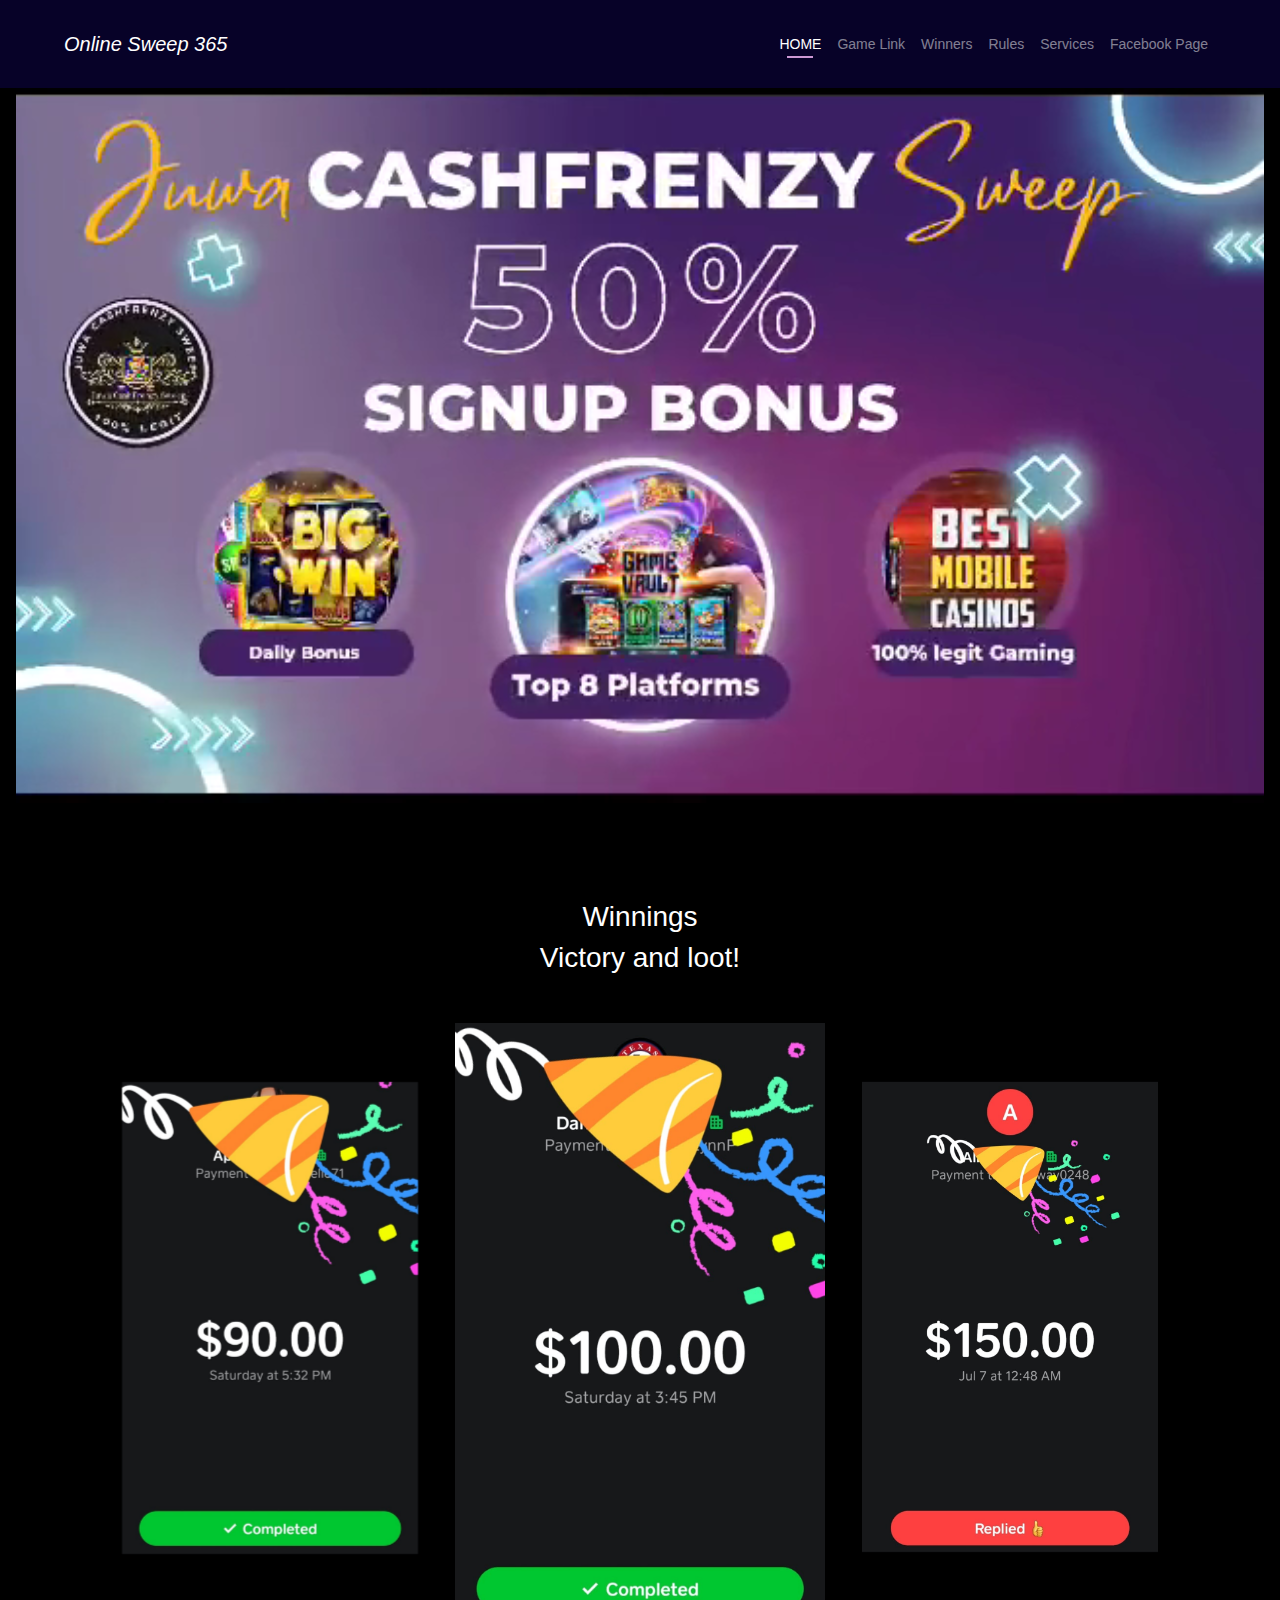
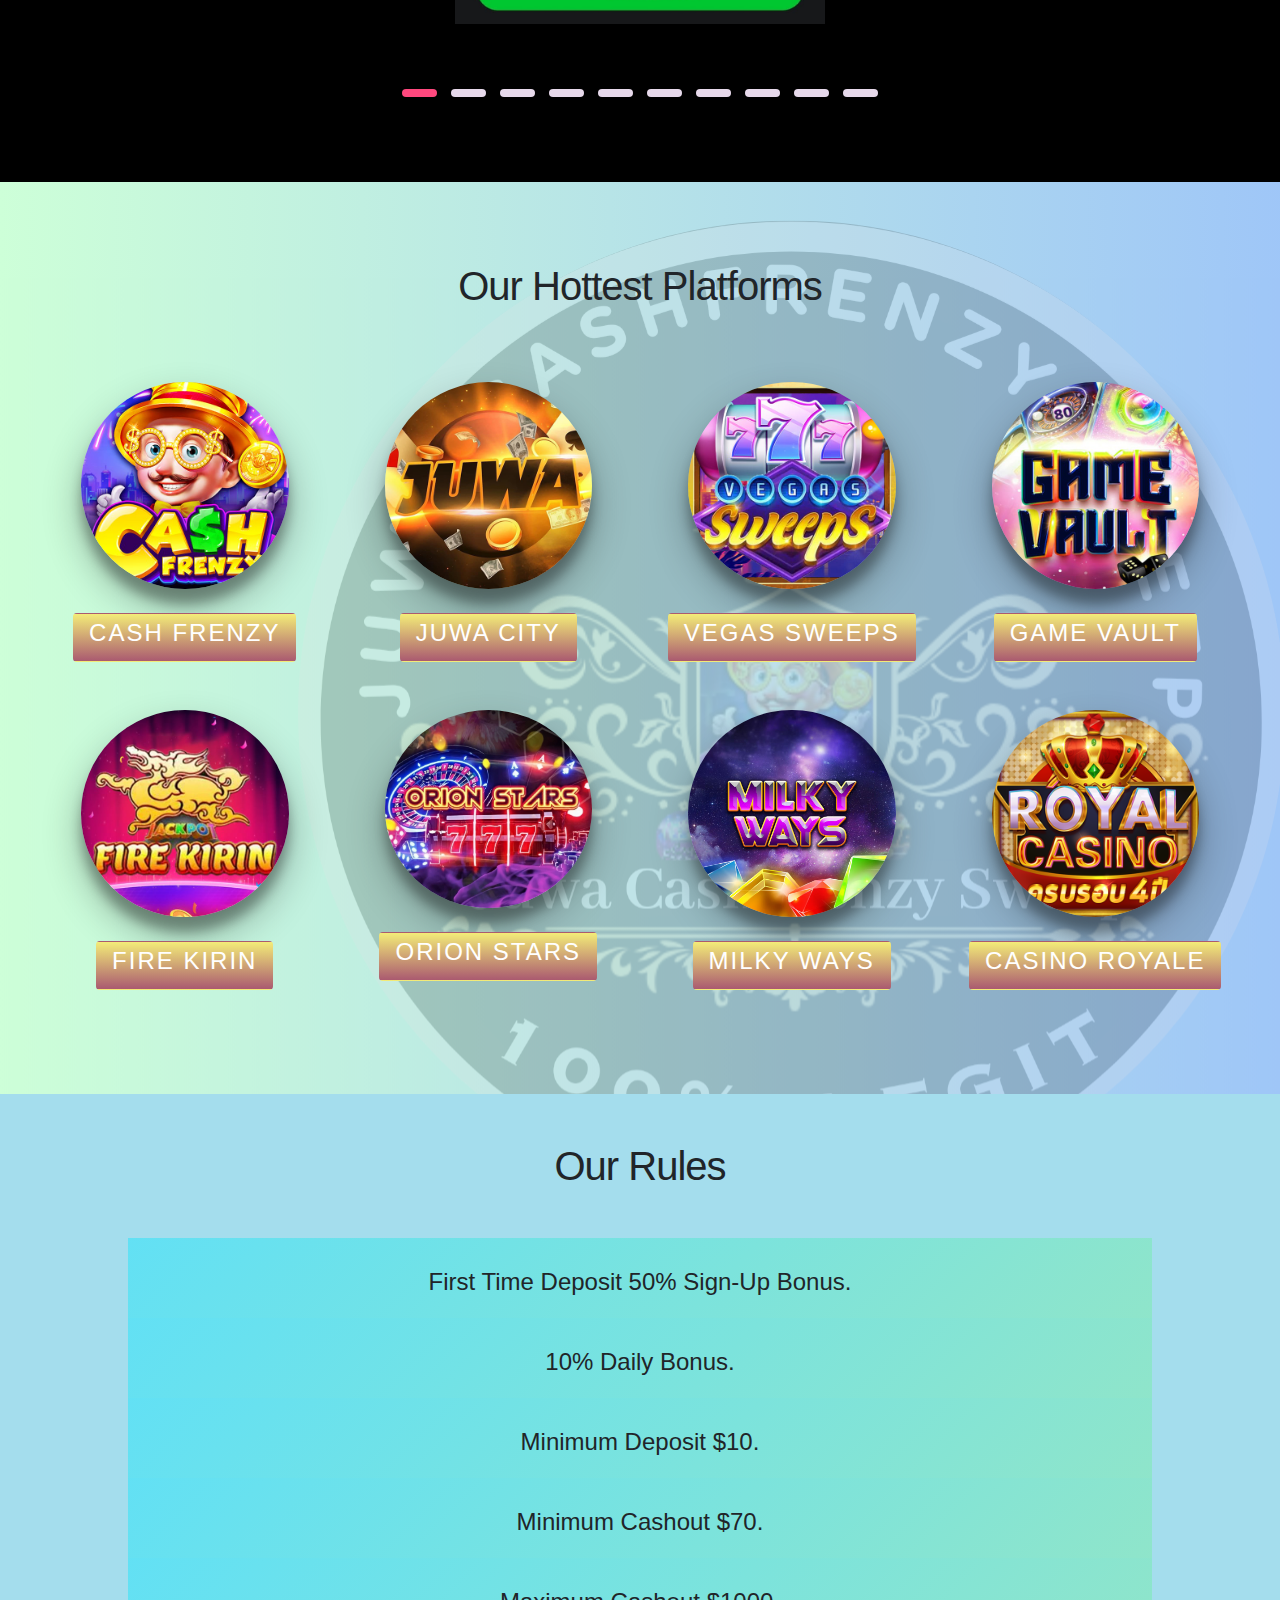
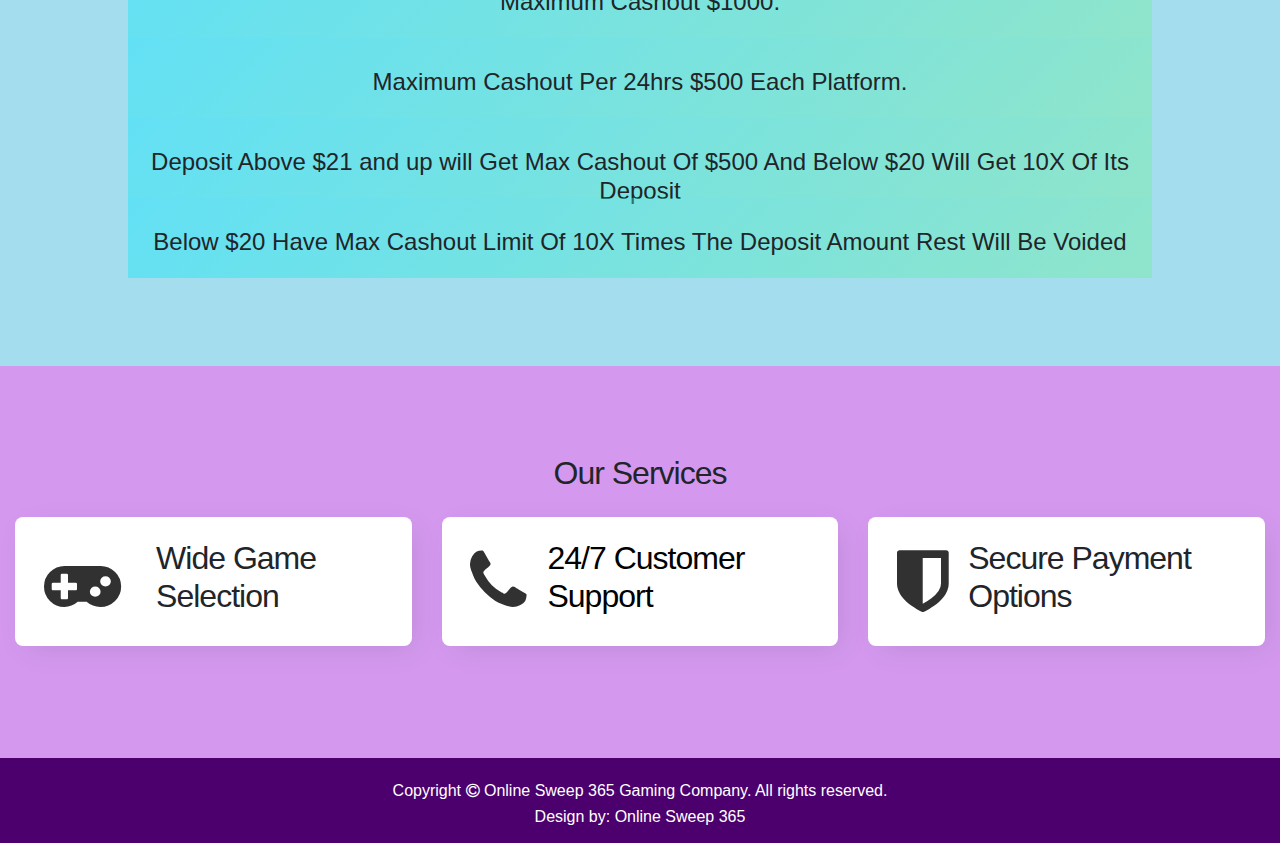
==== commit a0911bdc: "Merge branch 'main' of https://github.com/sweep703/onlinesweep365" ====
--- a/index.html
+++ b/index.html
@@ -70,10 +70,12 @@
       </div>
     </div>
   </div>
-
-  <video style="height: 100%;width: 100%;margin-top:77px;" muted autoplay loop class="slider_video" id="slider_video">
-    <source src="/images/slidervideo.mp4" type="video/mp4">
-</video>
+  <a class="nav-link" href="https://www.facebook.com/profile.php?id=100094543909636&mibextid=ZbWKwL">
+
+    <video style="height: 100%;width: 100%;margin-top:77px;" muted autoplay loop class="slider_video" id="slider_video">
+      <source src="/images/slidervideo.mp4" type="video/mp4">
+  </video>
+  </a>
   <button style="display: none;" id="for_videoplay">Play Video</button>
   <div style="margin-top:-6px;" class="video-container">
     <video class="background-video" autoplay loop muted playsinline>
@@ -249,43 +251,43 @@
 
   <div class="rules py-5" style="background-color: #A4DDED;" id="rules">
     <h1 class="text-center">Our Rules</h1>
-    <div class="wrapper" style="background-color: #A4DDED;">
+    <div class="wrapper" style="background-color: #A4DDED; ">
       <div class="item">
-        <h5>
+        <h4>
 
           First Time Deposit 50% Sign-Up Bonus.
-        </h5>
+        </h4>
         <div class="close"></div>
       </div>
 
       <div class="item">
-        <h5>10% Daily Bonus.</h5>
+        <h4>10% Daily Bonus.</h4>
         <div class="close"></div>
       </div>
 
       <div class="item">
-        <h5>Minimum Deposit $10.</h5>
-        <div class="close"></div>
-      </div>
-
-      <div class="item last">
-        <h5>Minimum Cashout $70.</h5>
-        <div class="close"></div>
-      </div>
-      <div class="item last">
-        <h5>Maximum Cashout $1000.</h5>
-        <div class="close"></div>
-      </div>
-      <div class="item last">
-        <h5>Maximum Cashout Per 24hrs $500 Each Platform.</h5>
-        <div class="close"></div>
-      </div>
-      <div class="item last">
-        <h5>Deposit Above $21 and up will Get Max Cashout Of $500 And Below $20 Will Get 10X Of Its Deposit</h5>
-        <div class="close"></div>
-      </div>
-      <div class="item last">
-        <h5>Below $20 Have Max Cashout Limit Of 10X Times The Deposit Amount Rest Will Be Voided</h5>
+        <h4>Minimum Deposit $10.</h4>
+        <div class="close"></div>
+      </div>
+
+      <div class="item last">
+        <h4>Minimum Cashout $70.</h4>
+        <div class="close"></div>
+      </div>
+      <div class="item last">
+        <h4>Maximum Cashout $1000.</h4>
+        <div class="close"></div>
+      </div>
+      <div class="item last">
+        <h4>Maximum Cashout Per 24hrs $500 Each Platform.</h4>
+        <div class="close"></div>
+      </div>
+      <div class="item last">
+        <h4>Deposit Above $21 and up will Get Max Cashout Of $500 And Below $20 Will Get 10X Of Its Deposit</h4>
+        <div class="close"></div>
+      </div>
+      <div class="item last">
+        <h4>Below $20 Have Max Cashout Limit Of 10X Times The Deposit Amount Rest Will Be Voided</h4>
         <div class="close"></div>
       </div>
     </div>
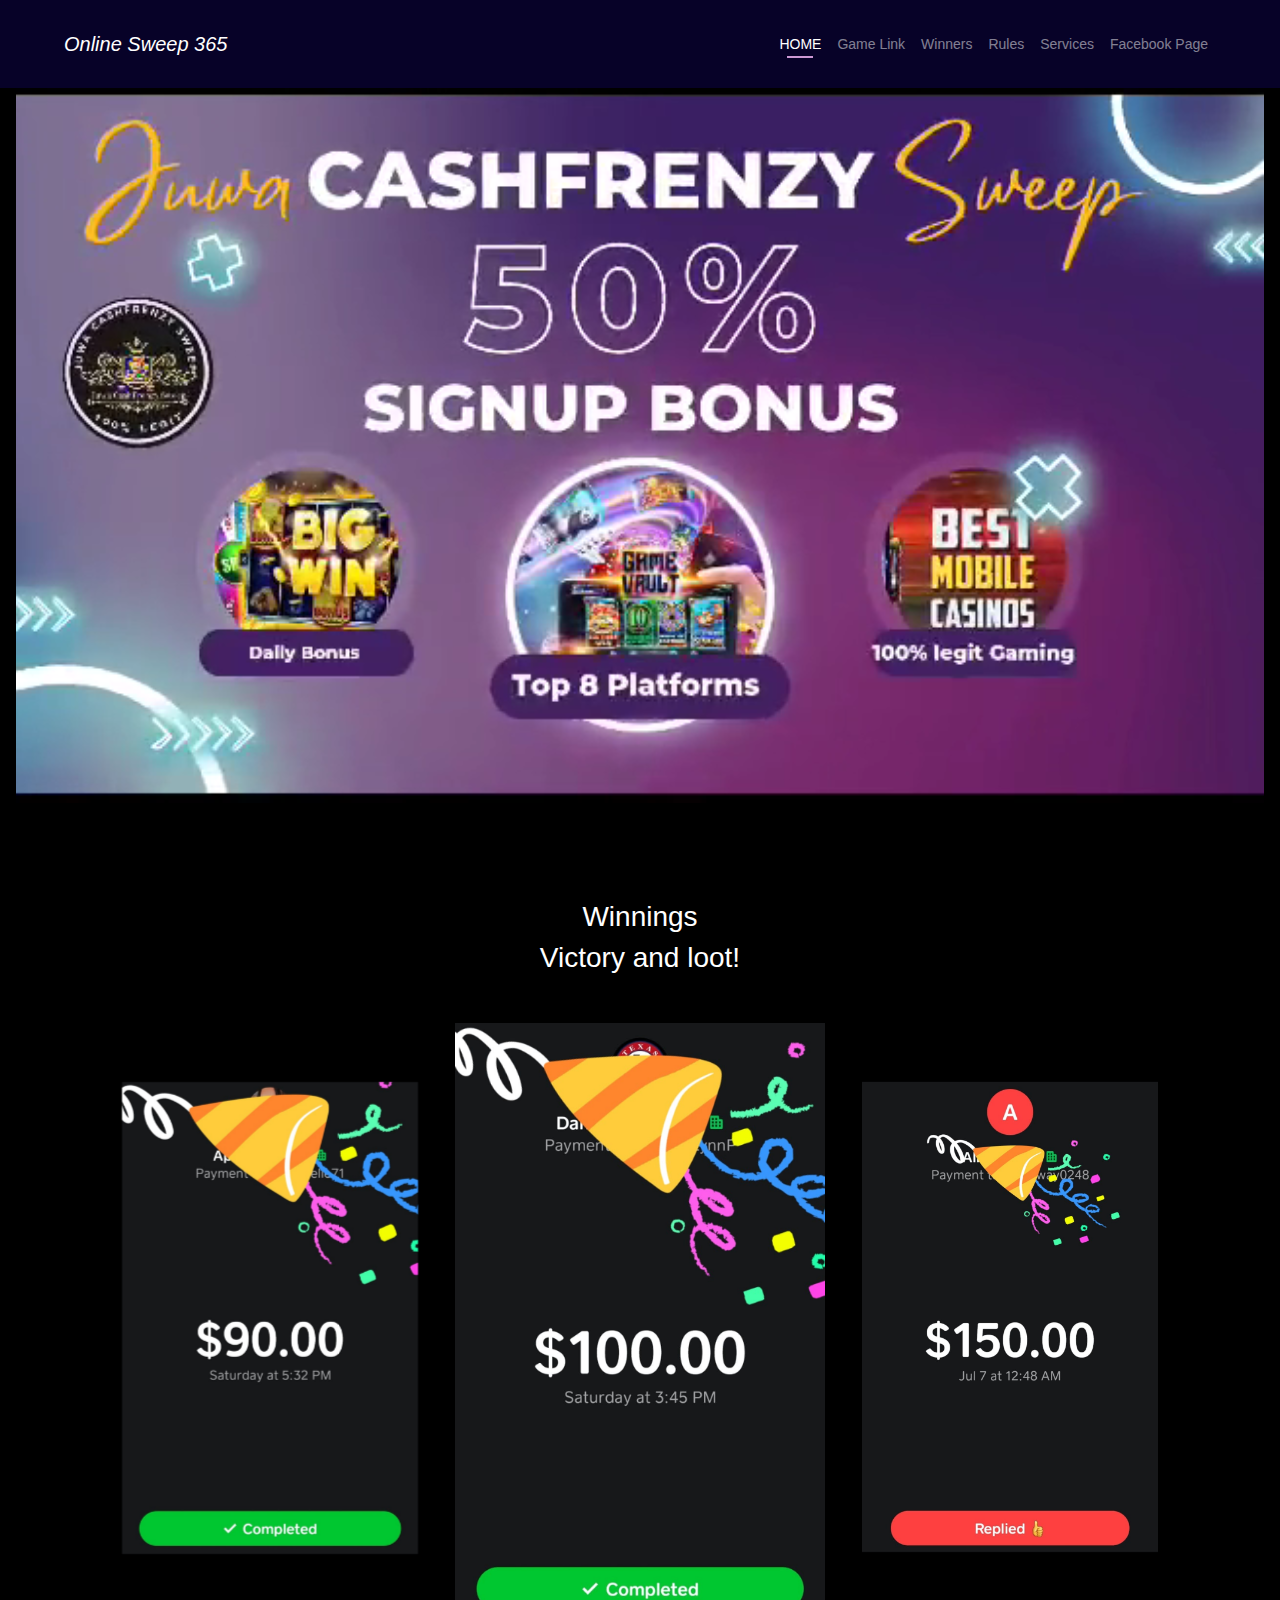
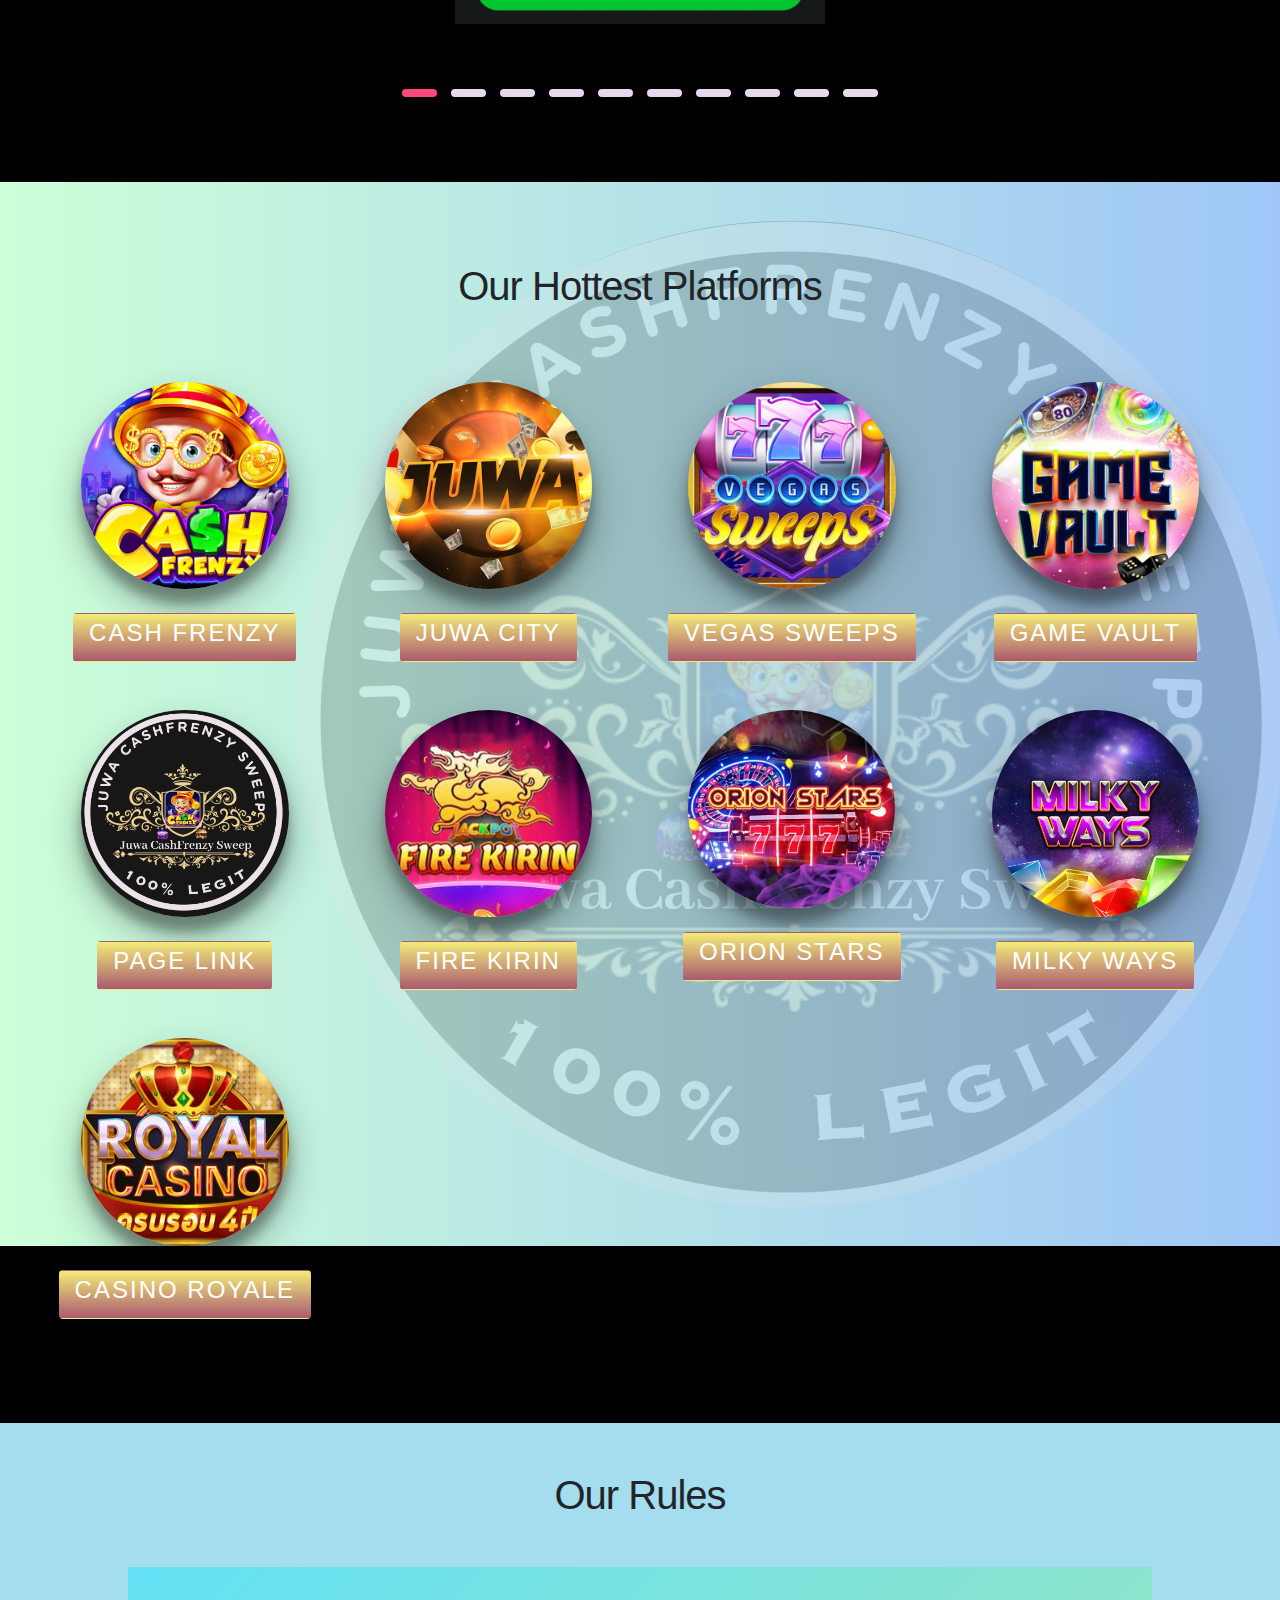
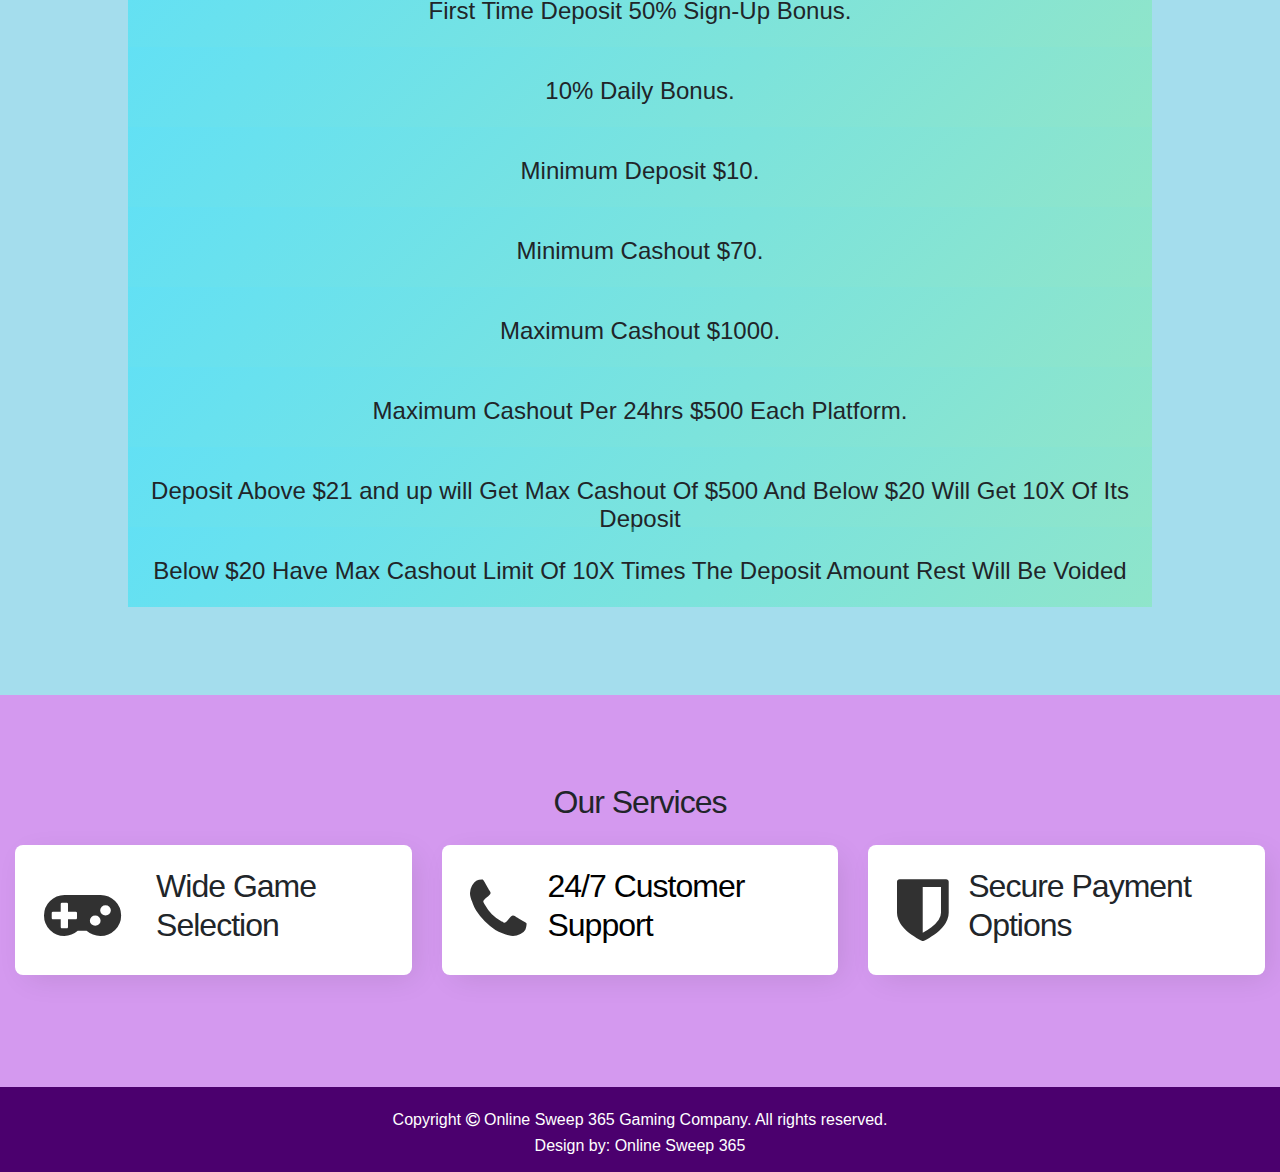
==== commit 21045a24: "fixes" ====
--- a/index.html
+++ b/index.html
@@ -167,12 +167,12 @@
         </div>
 
         <!-- game vault 001-->
-        <div class="col-lg-3 col-md-4 col-sm-4 my-4 px-5 hide">
+        <div class="col-lg-3 col-md-4 col-sm-4 my-4 px-5">
           <a href="https://www.facebook.com/profile.php?id=100094543909636&mibextid=ZbWKwL" target="_blank">
             <img class="img-fluid rounded-circle" src="images/jcflogo.png" />
             <div class="down-content">
               <button type="button" class="btn  rounded-pill">
-                <h4>Text us now</h4>
+                <h4>Page Link</h4>
               </button>
             </div>
           </a>
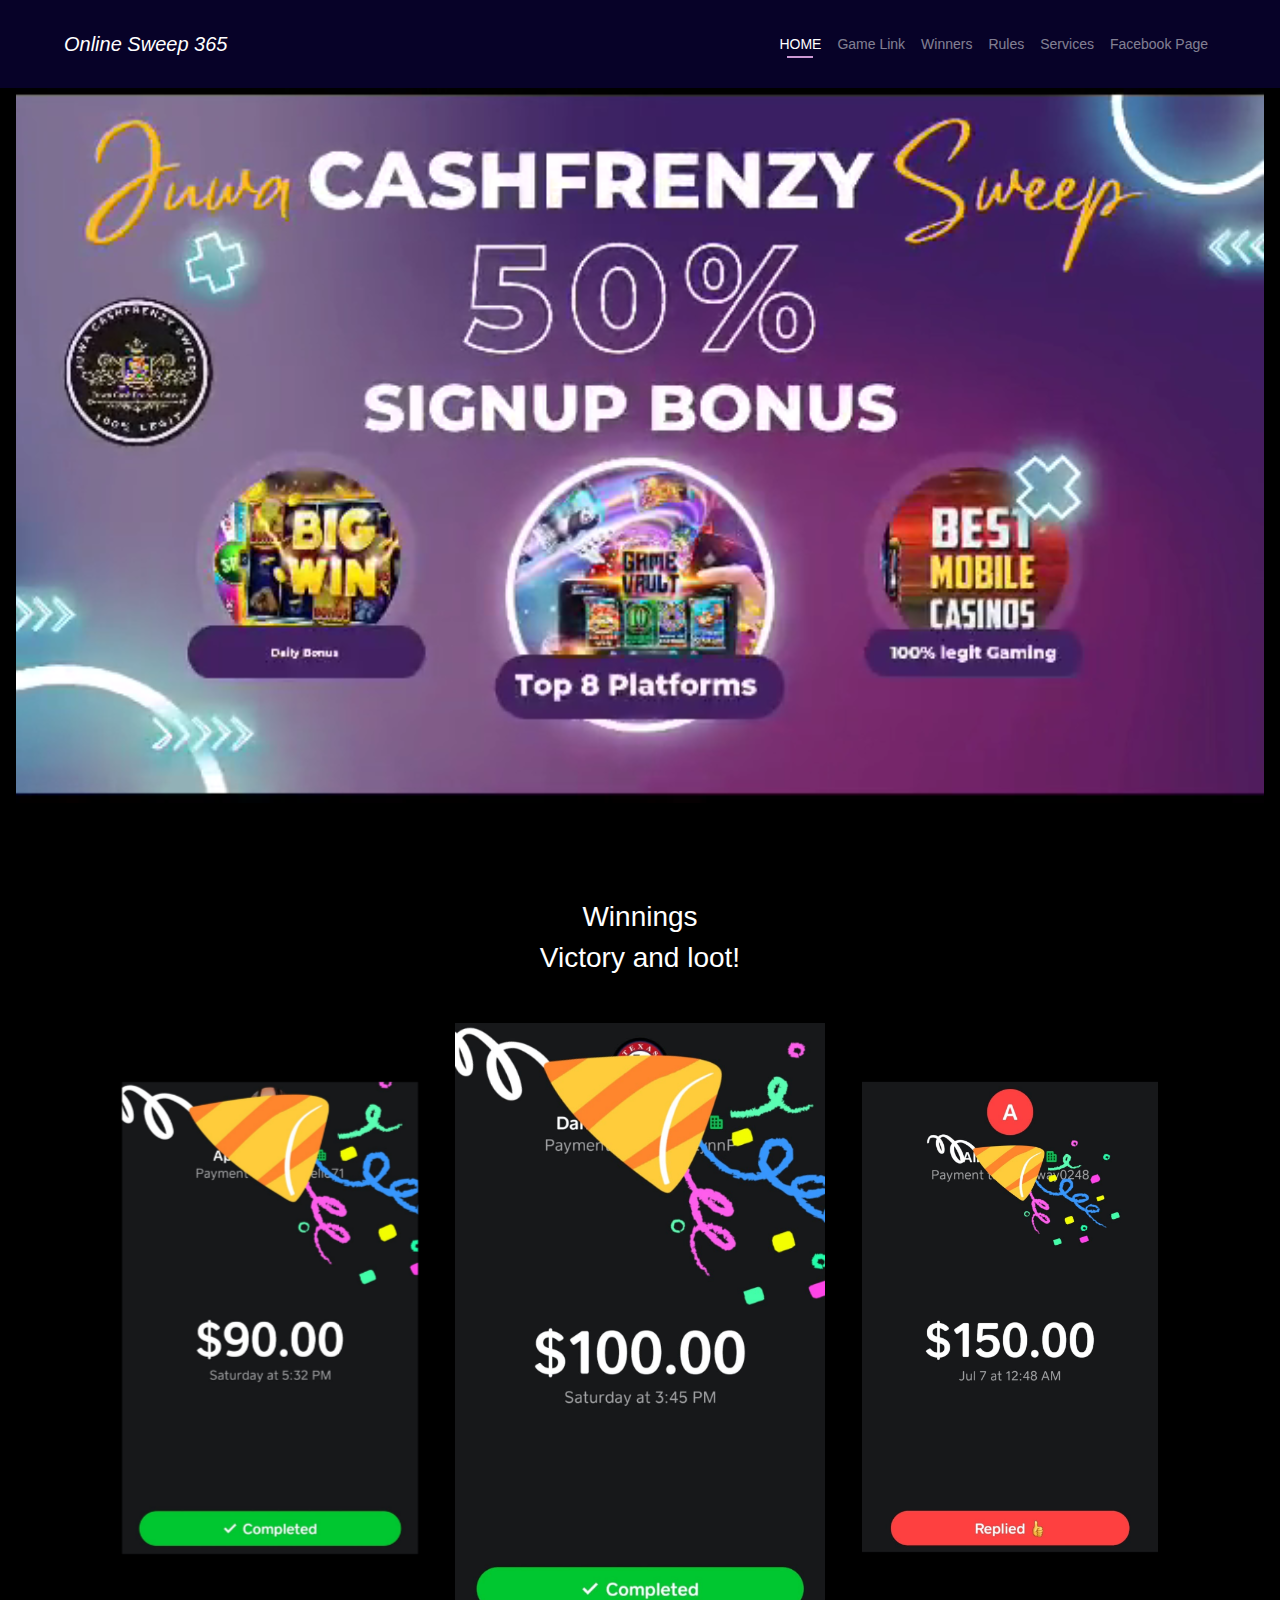
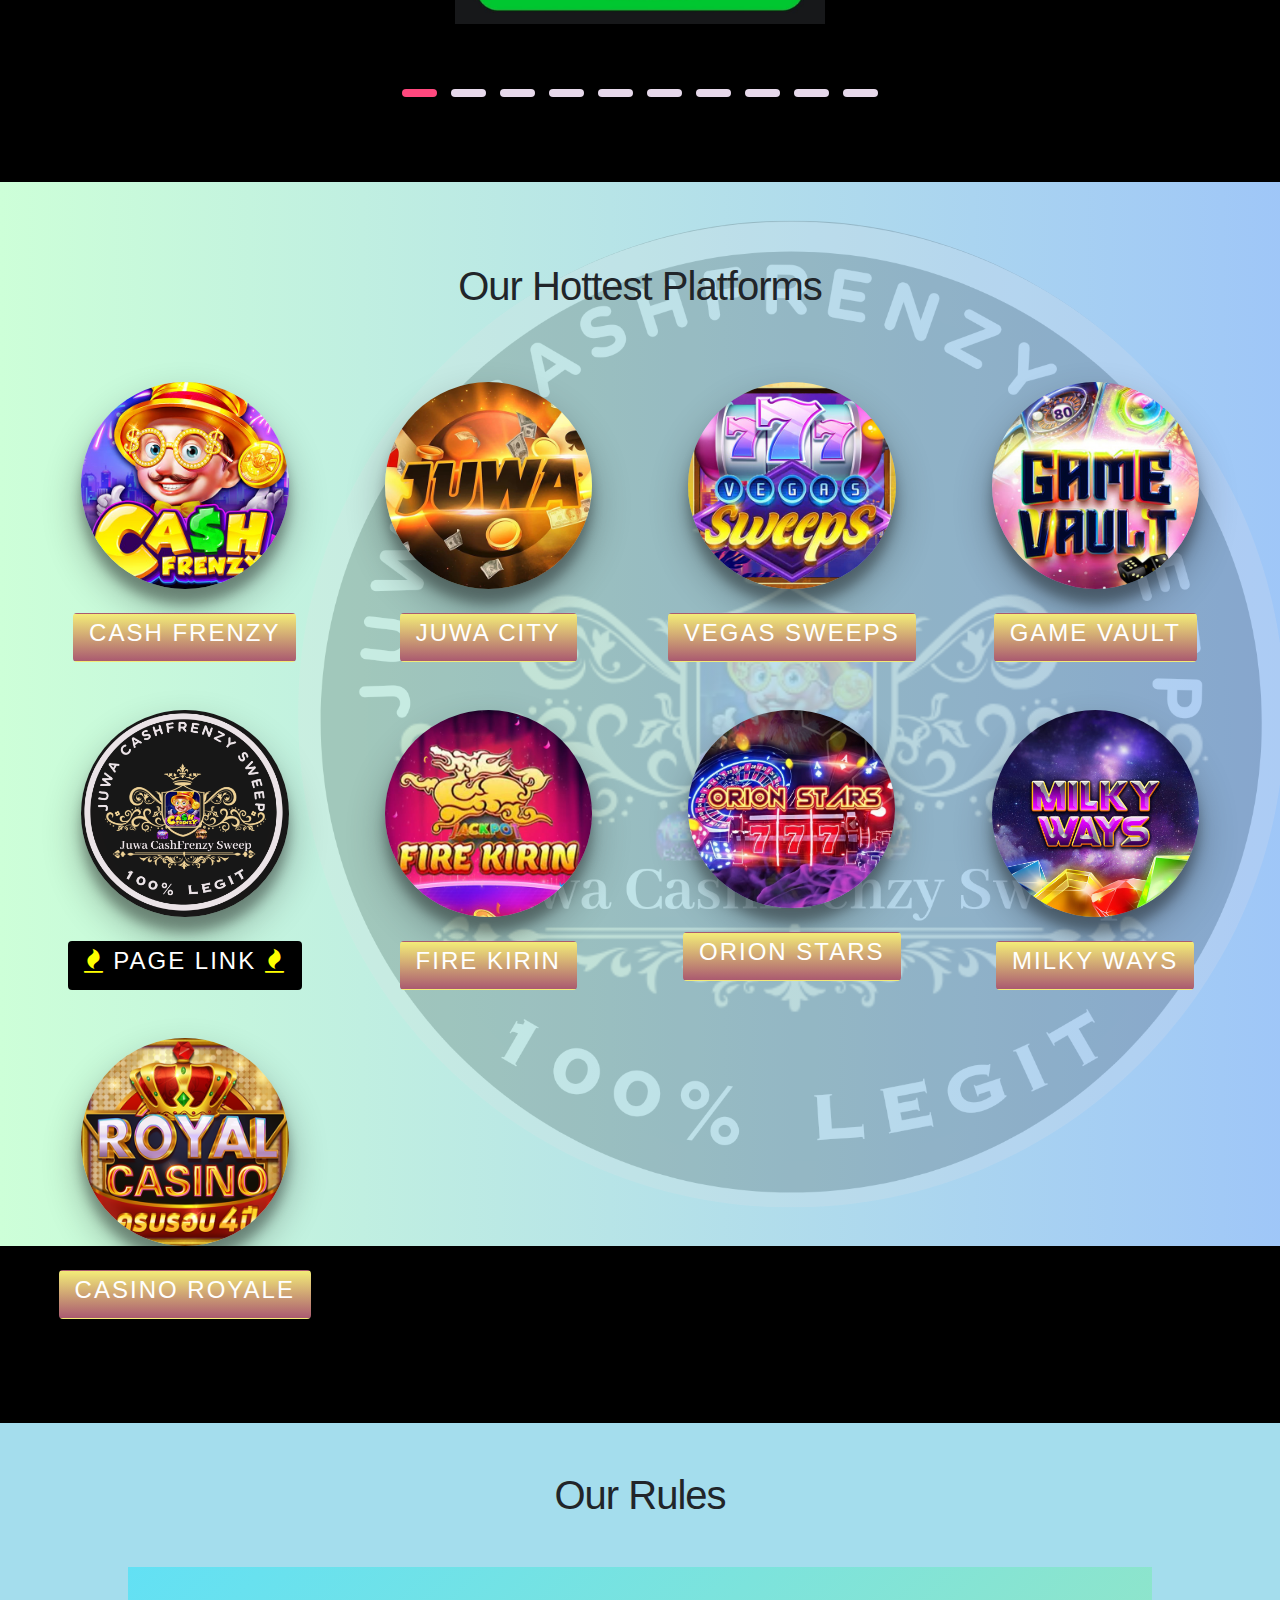
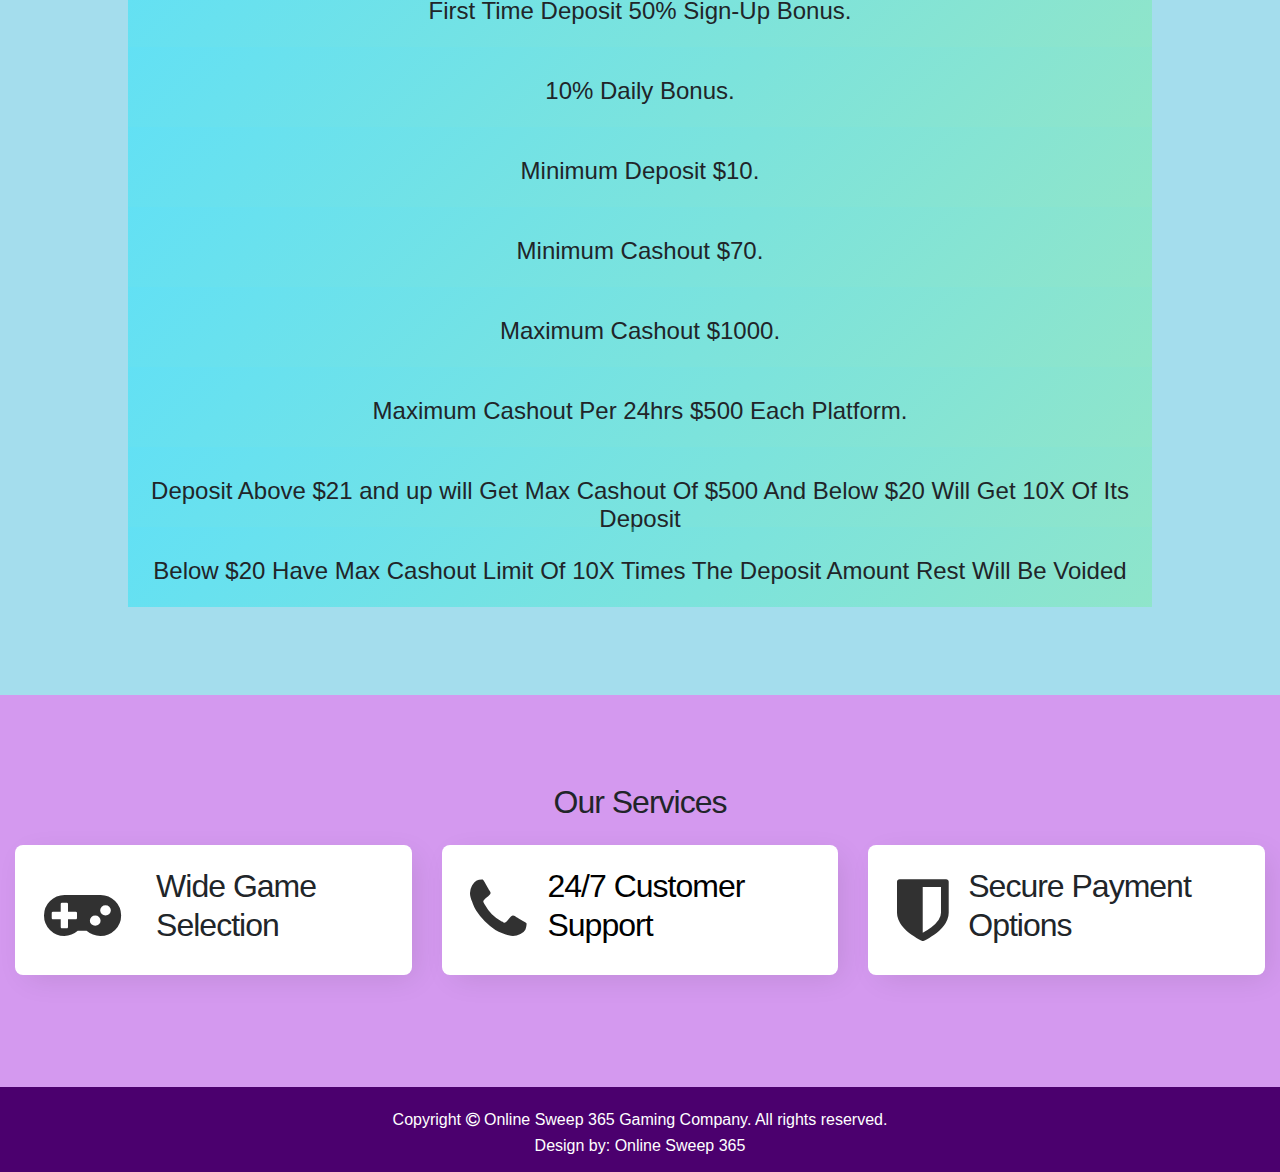
==== commit 8ba8dfb3: "fixes" ====
--- a/index.html
+++ b/index.html
@@ -171,8 +171,8 @@
           <a href="https://www.facebook.com/profile.php?id=100094543909636&mibextid=ZbWKwL" target="_blank">
             <img class="img-fluid rounded-circle" src="images/jcflogo.png" />
             <div class="down-content">
-              <button type="button" class="btn  rounded-pill">
-                <h4>Page Link</h4>
+              <button style="background:black;" type="button" class="btn rounded-pill">
+                <h4><i style="color: yellow;" class="fa fa-fire"></i>&nbsp;Page Link&nbsp;<i style="color: yellow;" class="fa fa-fire"></i></h4>
               </button>
             </div>
           </a>
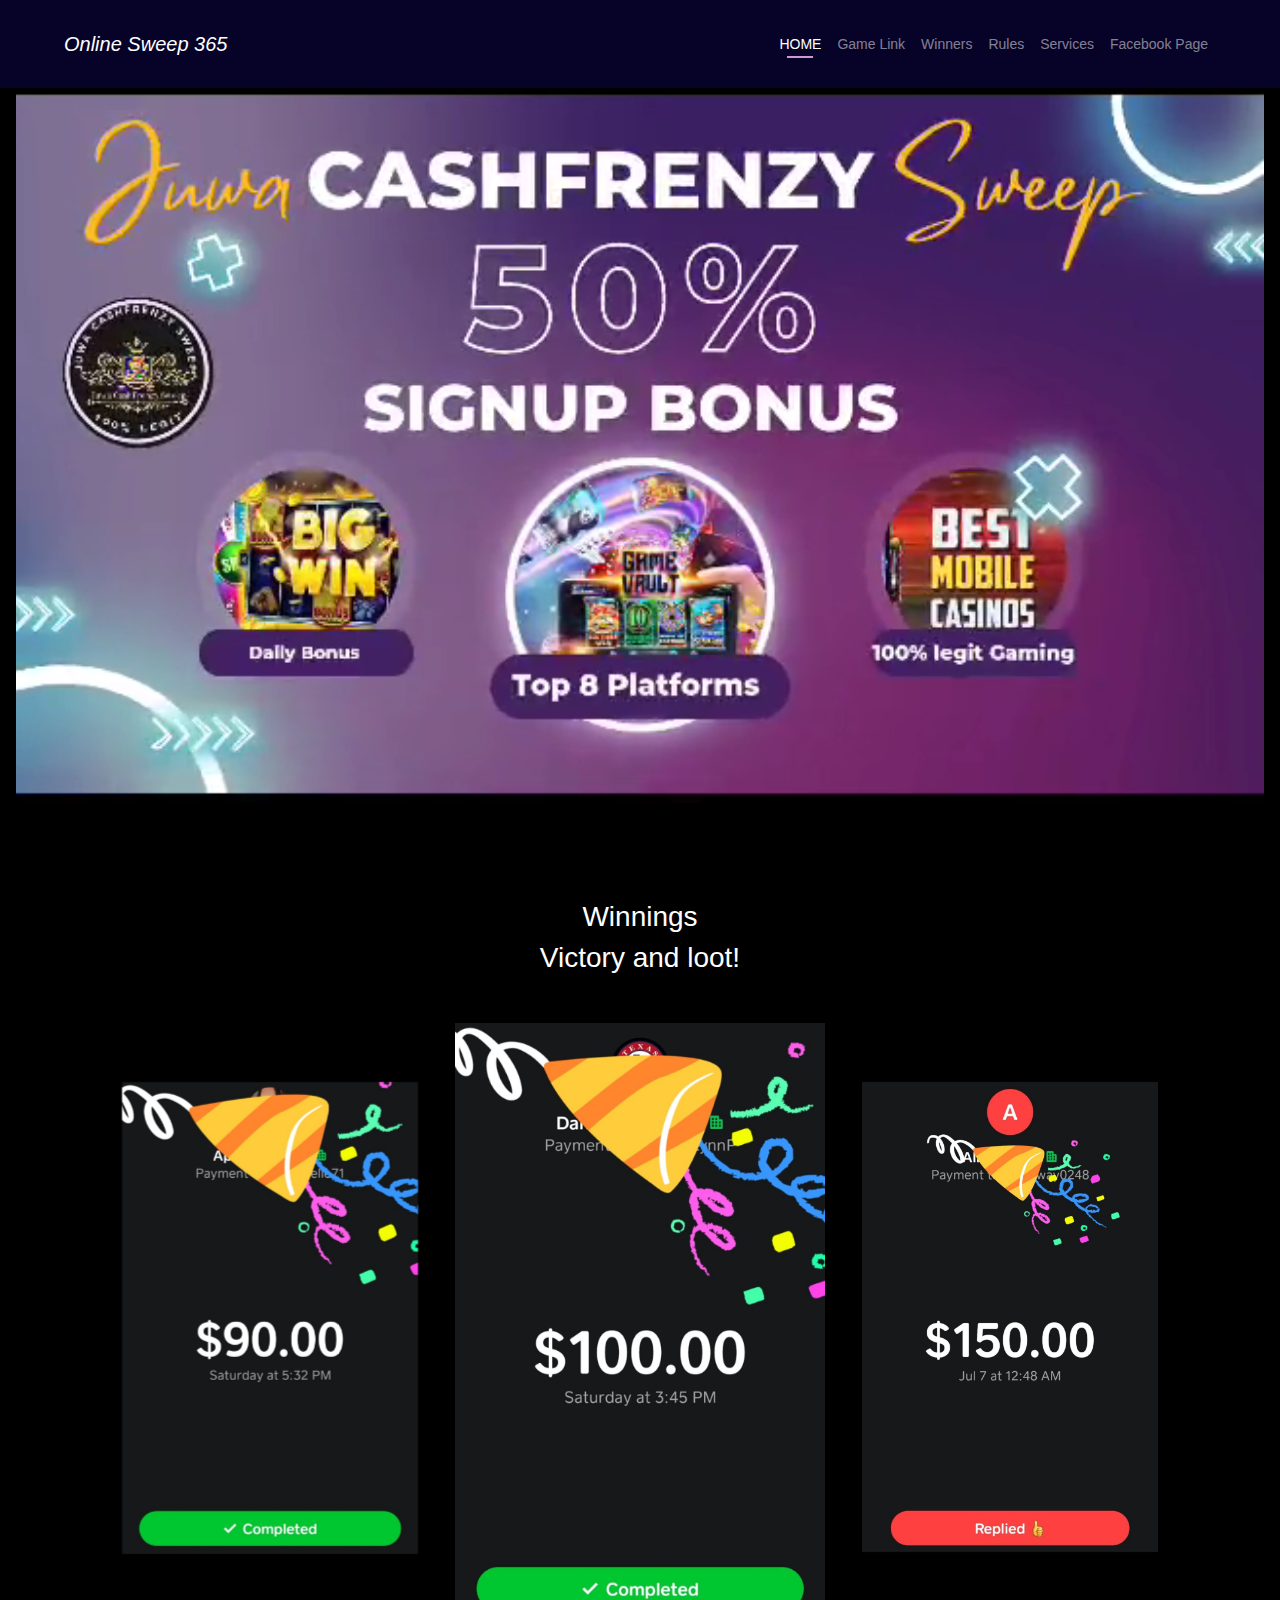
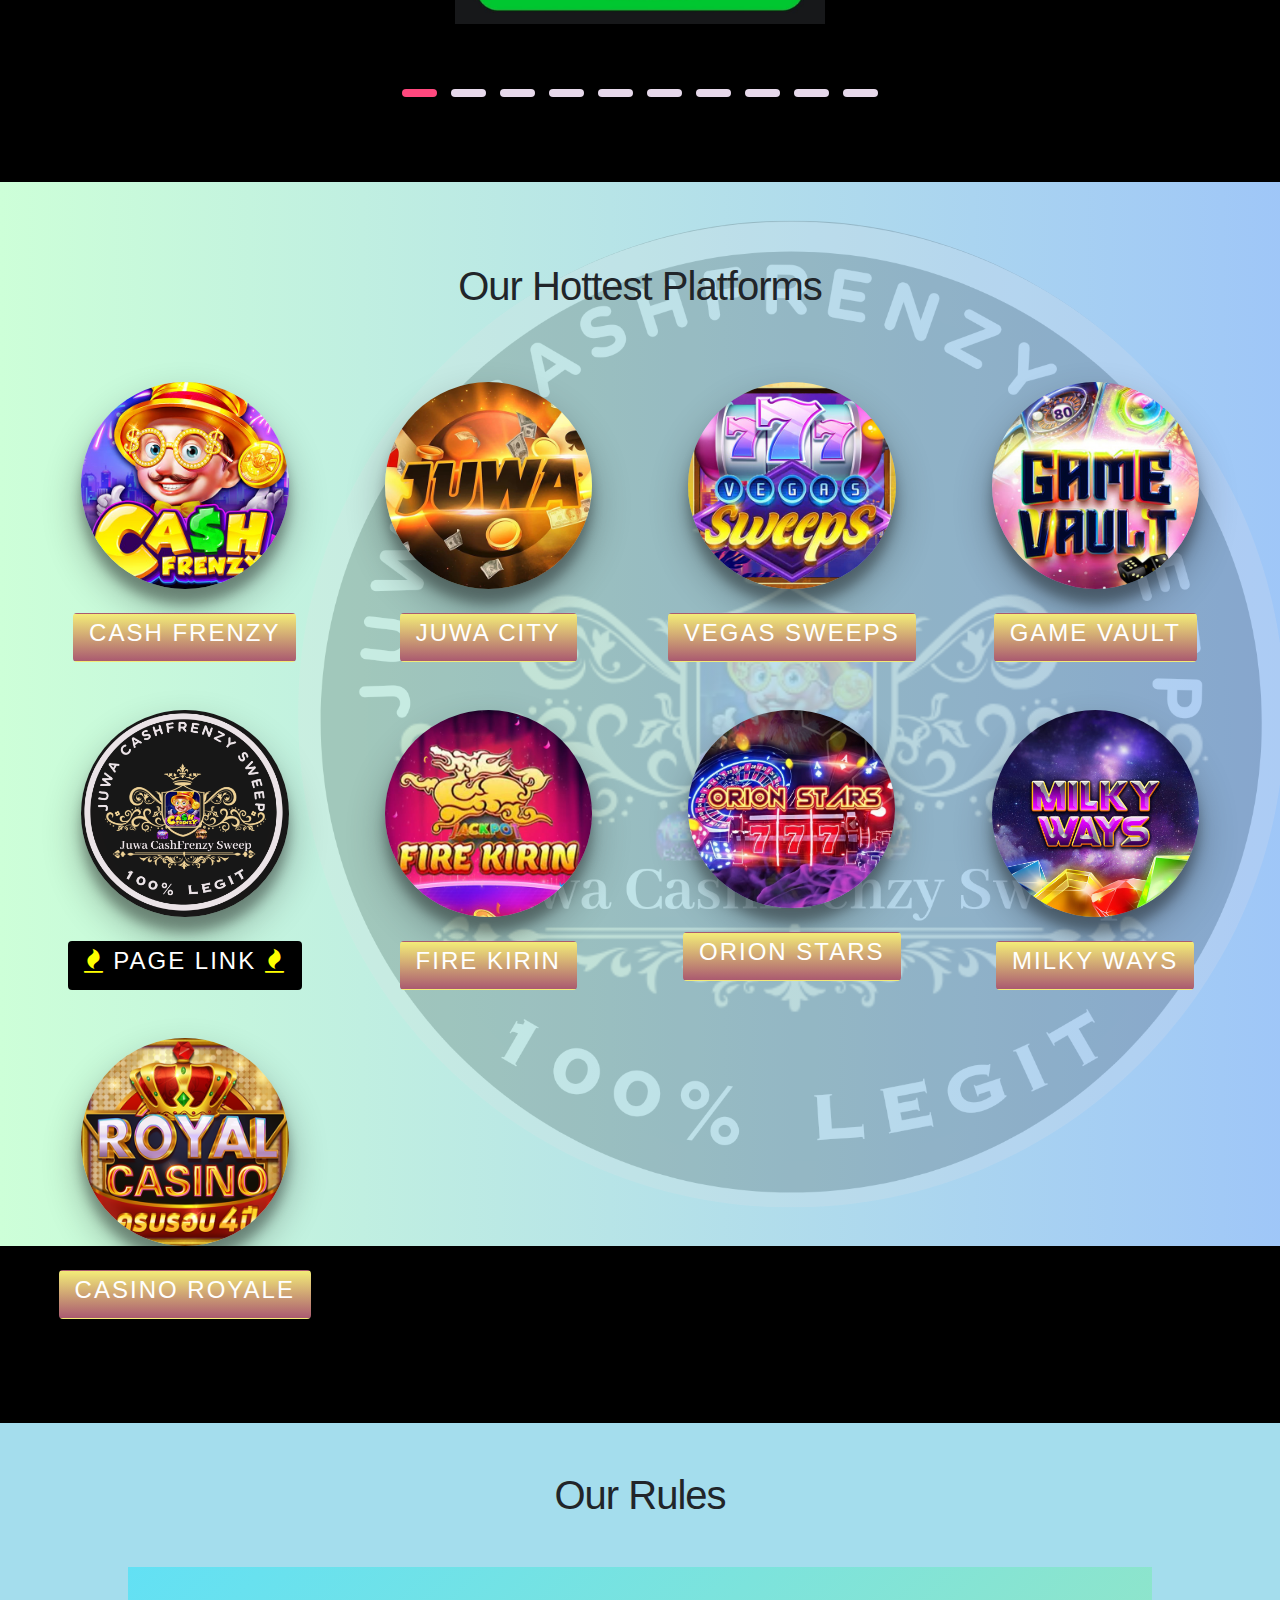
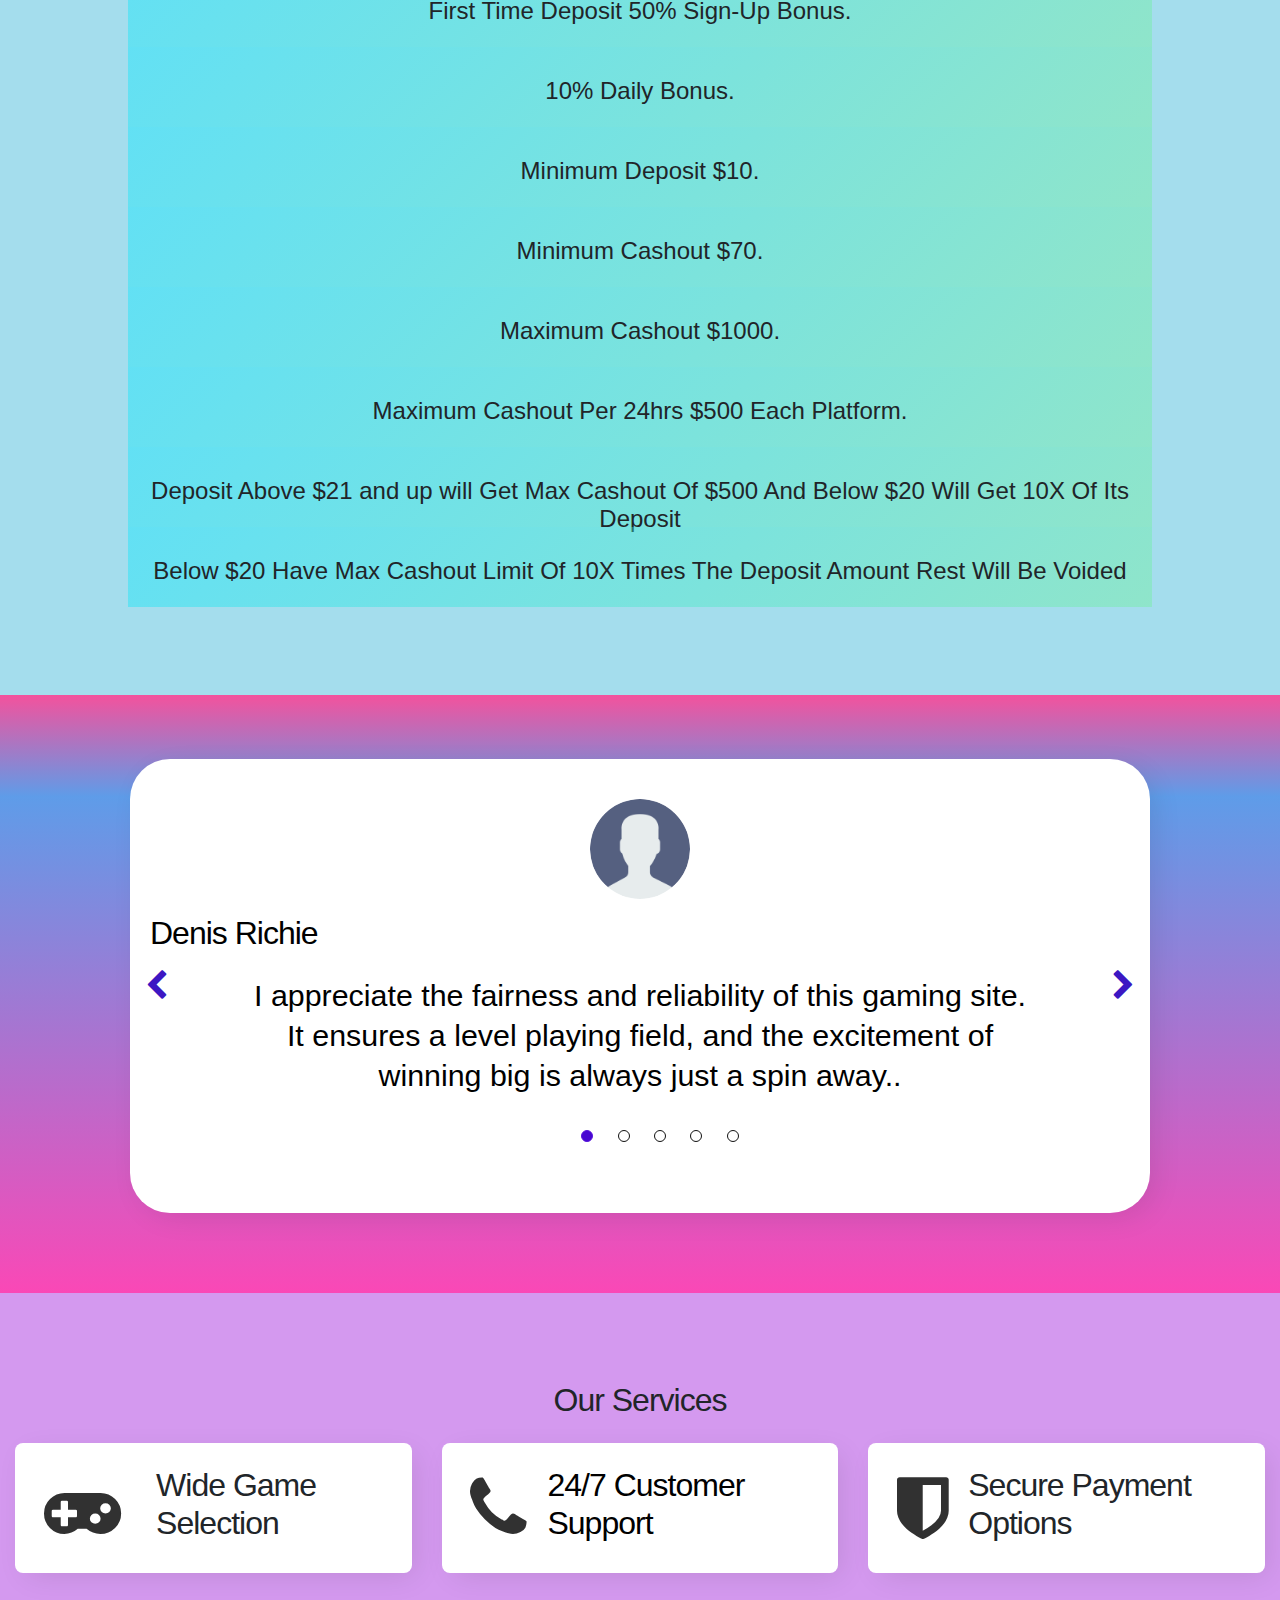
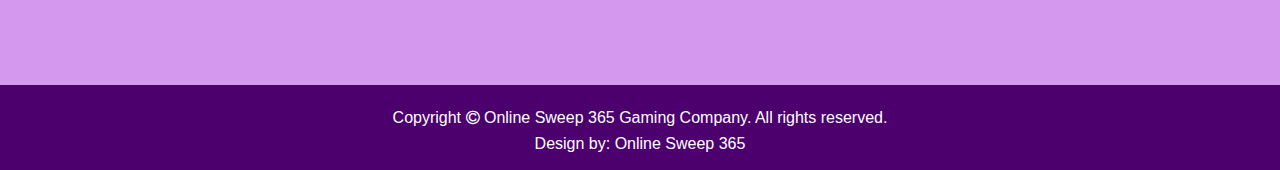
==== commit e70f408b: "fixes" ====
--- a/index.html
+++ b/index.html
@@ -241,7 +241,6 @@
       </div>
     </div>
 
-  <!-- our services -->
 
 
 
@@ -292,11 +291,56 @@
       </div>
     </div>
   </div>
-
-
-
-  
   <!-- // end .section -->
+
+<!-- testimonals -->
+  <section id="testim" class=" container-fluid testim ">
+    <div class="wrap">
+      <span id="right-arrow" class="arrow right fa fa-chevron-right"></span>
+      <span id="left-arrow" class="arrow left fa fa-chevron-left "></span>
+      <ul id="testim-dots" class="dots">
+        <li class="dot active"></li>
+        <li class="dot"></li>
+        <li class="dot"></li>
+        <li class="dot"></li>
+        <li class="dot"></li>
+      </ul>
+      <div id="testim-content" class="cont">
+
+        <div class="active">
+          <div class="img"><img src="images/user.png" alt=""></div>
+          <h2> Denis Richie
+          </h2>
+          <p> I appreciate the fairness and reliability of this gaming site. It ensures a level playing field, and the  excitement of winning big is always just a spin away..</p>
+        </div>
+
+        <div>
+          <div class="img"><img src="images/user.png" alt=""></div>
+          <h2>Lisa Sthalekar</h2>
+          <p>If you're a fan of chasing jackpots, this platform is perfect. I've had some amazing wins here, and the  process of cashing out your winnings is seamless.</p>
+        </div>
+
+        <div>
+          <div class="img"><img src="images/user.png" alt=""></div>
+          <h2> Daniel Xavier </h2>
+          <p>The bonuses and promotions on this gaming platform add an extra layer of excitement to the experience. It's a great place to have fun and potentially win big.</p>
+        </div>
+
+        <div>
+          <div class="img"><img src="images/user.png" alt=""></div>
+          <h2>Elizabith Richie</h2>
+          <p>For an exceptional gaming experience, look no further. This gaming platform offers top-notch entertainment for both casual and serious gamers alike.</p>
+        </div>
+
+        <div>
+          <div class="img"><img src="images/user.png" alt=""></div>
+          <h2>Shane Watson</h2>
+          <p> This online gaming platform offers an endless array of games to enjoy. Whether you're into slots, table  games, or live dealers, you'll find something to keep you entertained for hours.</p>
+        </div>
+      </div>
+    </div>
+  </section>
+  <!-- our services -->
   <section id="about" style="background-color: rgb(212, 153, 239);">
     <div class="container-fluid">
       <h2 class="text-center my-4 bold"> Our Services</h2>
@@ -388,6 +432,117 @@
       $('.close').fadeOut(300);
     });
   </script>
+  <script>
+    // vars
+    'use strict'
+    var testim = document.getElementById("testim"),
+      testimDots = Array.prototype.slice.call(document.getElementById("testim-dots").children),
+      testimContent = Array.prototype.slice.call(document.getElementById("testim-content").children),
+      testimLeftArrow = document.getElementById("left-arrow"),
+      testimRightArrow = document.getElementById("right-arrow"),
+      testimSpeed = 4500,
+      currentSlide = 0,
+      currentActive = 0,
+      testimTimer,
+      touchStartPos,
+      touchEndPos,
+      touchPosDiff,
+      ignoreTouch = 30;
+    ;
+
+    window.onload = function () {
+
+      // Testim Script
+      function playSlide(slide) {
+        for (var k = 0; k < testimDots.length; k++) {
+          testimContent[k].classList.remove("active");
+          testimContent[k].classList.remove("inactive");
+          testimDots[k].classList.remove("active");
+        }
+
+        if (slide < 0) {
+          slide = currentSlide = testimContent.length - 1;
+        }
+
+        if (slide > testimContent.length - 1) {
+          slide = currentSlide = 0;
+        }
+
+        if (currentActive != currentSlide) {
+          testimContent[currentActive].classList.add("inactive");
+        }
+        testimContent[slide].classList.add("active");
+        testimDots[slide].classList.add("active");
+
+        currentActive = currentSlide;
+
+        clearTimeout(testimTimer);
+        testimTimer = setTimeout(function () {
+          playSlide(currentSlide += 1);
+        }, testimSpeed)
+      }
+
+      testimLeftArrow.addEventListener("click", function () {
+        playSlide(currentSlide -= 1);
+      })
+
+      testimRightArrow.addEventListener("click", function () {
+        playSlide(currentSlide += 1);
+      })
+
+      for (var l = 0; l < testimDots.length; l++) {
+        testimDots[l].addEventListener("click", function () {
+          playSlide(currentSlide = testimDots.indexOf(this));
+        })
+      }
+
+      playSlide(currentSlide);
+
+      // keyboard shortcuts
+      document.addEventListener("keyup", function (e) {
+        switch (e.keyCode) {
+          case 37:
+            testimLeftArrow.click();
+            break;
+
+          case 39:
+            testimRightArrow.click();
+            break;
+
+          case 39:
+            testimRightArrow.click();
+            break;
+
+          default:
+            break;
+        }
+      })
+
+      testim.addEventListener("touchstart", function (e) {
+        touchStartPos = e.changedTouches[0].clientX;
+      })
+
+      testim.addEventListener("touchend", function (e) {
+        touchEndPos = e.changedTouches[0].clientX;
+
+        touchPosDiff = touchStartPos - touchEndPos;
+
+        console.log(touchPosDiff);
+        console.log(touchStartPos);
+        console.log(touchEndPos);
+
+
+        if (touchPosDiff > 0 + ignoreTouch) {
+          testimLeftArrow.click();
+        } else if (touchPosDiff < 0 - ignoreTouch) {
+          testimRightArrow.click();
+        } else {
+          return;
+        }
+
+      })
+    }
+  </script>
 
 
 
--- a/z-assets/css/z-assets.css
+++ b/z-assets/css/z-assets.css
@@ -968,3 +968,589 @@
 .image {
   padding: 10px;
 }
+
+/* testimonal */
+
+.testim {
+  /* -webkit-transform: translatey(-50%);
+  -moz-transform: translatey(-50%);
+  -ms-transform: translatey(-50%);
+  -o-transform: translatey(-50%);
+  transform: translatey(-50%); */
+  background: rgb(250, 117, 179);
+  background: linear-gradient(180deg, rgb(243, 82, 157) 0%, rgba(100, 165, 246, 0.944) 17%, rgb(250, 72, 182) 100%);
+}
+
+.testim .wrap {
+  position: relative;
+  width: 100%;
+  max-width: 1020px;
+  padding: 40px 20px;
+  margin: auto;
+  border-radius: 40px;
+}
+
+.testim .arrow {
+  display: block;
+  position: absolute;
+  color: rgb(60, 23, 195);
+  cursor: pointer;
+  font-size: 2em;
+  top: 50%;
+  -webkit-transform: translateY(-50%);
+  -ms-transform: translateY(-50%);
+  -moz-transform: translateY(-50%);
+  -o-transform: translateY(-50%);
+  transform: translateY(-50%);
+  -webkit-transition: all .3s ease-in-out;    
+  -ms-transition: all .3s ease-in-out;    
+  -moz-transition: all .3s ease-in-out;    
+  -o-transition: all .3s ease-in-out;    
+  transition: all .3s ease-in-out;
+  padding: 5px;
+  z-index: 22222222;
+}
+
+.testim .arrow:before {
+  cursor: pointer;
+}
+
+.testim .arrow:hover {
+  color: #ea830e;
+}
+  
+
+.testim .arrow.left {
+  left: 10px;
+}
+
+.testim .arrow.right {
+  right: 10px;
+}
+
+.testim .dots {
+  text-align: center;
+  position: absolute;
+  width: 100%;
+  bottom: 60px;
+  left: 0;
+  display: block;
+  z-index: 3333;
+  height: 12px;
+}
+
+.testim .dots .dot {
+  list-style-type: none;
+  display: inline-block;
+  width: 12px;
+  height: 12px;
+  border-radius: 50%;
+  border: 1px solid #111111;
+  margin: 0 10px;
+  cursor: pointer;
+  -webkit-transition: all .5s ease-in-out;    
+  -ms-transition: all .5s ease-in-out;    
+  -moz-transition: all .5s ease-in-out;    
+  -o-transition: all .5s ease-in-out;    
+  transition: all .5s ease-in-out;
+  position: relative;
+}
+
+.testim .dots .dot.active,
+.testim .dots .dot:hover {
+  background: #4707d1;
+  border-color: #5714dc;
+}
+
+.testim .dots .dot.active {
+  -webkit-animation: testim-scale .5s ease-in-out forwards;   
+  -moz-animation: testim-scale .5s ease-in-out forwards;   
+  -ms-animation: testim-scale .5s ease-in-out forwards;   
+  -o-animation: testim-scale .5s ease-in-out forwards;   
+  animation: testim-scale .5s ease-in-out forwards;   
+}
+  
+.testim .cont {
+  position: relative;
+  overflow: hidden;
+}
+
+.testim .cont > div {
+  text-align: center;
+  position: absolute;
+  top: 0;
+  left: 0;
+  padding: 0 0 70px 0;
+  opacity: 0;
+}
+
+.testim .cont > div.inactive {
+  opacity: 1;
+}
+  
+
+.testim .cont > div.active {
+  position: relative;
+  opacity: 1;
+}
+  
+
+.testim .cont div .img img {
+  display: block;
+  width: 100px;
+  height: 100px;
+  margin: auto;
+  border-radius: 50%;
+}
+
+.testim .cont div h2 {
+  color: black;
+  margin: 15px 0;
+}
+
+.testim .cont div p {
+  font-size: 1.9em;
+  color: black;
+  width: 80%;
+  margin: auto;
+  line-height: 40px;
+}
+
+.testim .cont div.active .img img {
+  -webkit-animation: testim-show .5s ease-in-out forwards;            
+  -moz-animation: testim-show .5s ease-in-out forwards;            
+  -ms-animation: testim-show .5s ease-in-out forwards;            
+  -o-animation: testim-show .5s ease-in-out forwards;            
+  animation: testim-show .5s ease-in-out forwards;            
+}
+
+.testim .cont div.active h2 {
+  -webkit-animation: testim-content-in .4s ease-in-out forwards;    
+  -moz-animation: testim-content-in .4s ease-in-out forwards;    
+  -ms-animation: testim-content-in .4s ease-in-out forwards;    
+  -o-animation: testim-content-in .4s ease-in-out forwards;    
+  animation: testim-content-in .4s ease-in-out forwards;    
+}
+
+.testim .cont div.active p {
+  -webkit-animation: testim-content-in .5s ease-in-out forwards;    
+  -moz-animation: testim-content-in .5s ease-in-out forwards;    
+  -ms-animation: testim-content-in .5s ease-in-out forwards;    
+  -o-animation: testim-content-in .5s ease-in-out forwards;    
+  animation: testim-content-in .5s ease-in-out forwards;    
+}
+
+.testim .cont div.inactive .img img {
+  -webkit-animation: testim-hide .5s ease-in-out forwards;            
+  -moz-animation: testim-hide .5s ease-in-out forwards;            
+  -ms-animation: testim-hide .5s ease-in-out forwards;            
+  -o-animation: testim-hide .5s ease-in-out forwards;            
+  animation: testim-hide .5s ease-in-out forwards;            
+}
+
+.testim .cont div.inactive h2 {
+  -webkit-animation: testim-content-out .4s ease-in-out forwards;        
+  -moz-animation: testim-content-out .4s ease-in-out forwards;        
+  -ms-animation: testim-content-out .4s ease-in-out forwards;        
+  -o-animation: testim-content-out .4s ease-in-out forwards;        
+  animation: testim-content-out .4s ease-in-out forwards;        
+}
+
+.testim .cont div.inactive p {
+  -webkit-animation: testim-content-out .5s ease-in-out forwards;    
+  -moz-animation: testim-content-out .5s ease-in-out forwards;    
+  -ms-animation: testim-content-out .5s ease-in-out forwards;    
+  -o-animation: testim-content-out .5s ease-in-out forwards;    
+  animation: testim-content-out .5s ease-in-out forwards;    
+}
+
+@-webkit-keyframes testim-scale {
+  0% {
+      -webkit-box-shadow: 0px 0px 0px 0px #eee;
+      box-shadow: 0px 0px 0px 0px #eee;
+  }
+
+  35% {
+      -webkit-box-shadow: 0px 0px 10px 5px #eee;        
+      box-shadow: 0px 0px 10px 5px #eee;        
+  }
+
+  70% {
+      -webkit-box-shadow: 0px 0px 10px 5px #ea830e;        
+      box-shadow: 0px 0px 10px 5px #ea830e;        
+  }
+
+  100% {
+      -webkit-box-shadow: 0px 0px 0px 0px #ea830e;        
+      box-shadow: 0px 0px 0px 0px #ea830e;        
+  }
+}
+
+@-moz-keyframes testim-scale {
+  0% {
+      -moz-box-shadow: 0px 0px 0px 0px #eee;
+      box-shadow: 0px 0px 0px 0px #eee;
+  }
+
+  35% {
+      -moz-box-shadow: 0px 0px 10px 5px #eee;        
+      box-shadow: 0px 0px 10px 5px #eee;        
+  }
+
+  70% {
+      -moz-box-shadow: 0px 0px 10px 5px #ea830e;        
+      box-shadow: 0px 0px 10px 5px #ea830e;        
+  }
+
+  100% {
+      -moz-box-shadow: 0px 0px 0px 0px #ea830e;        
+      box-shadow: 0px 0px 0px 0px #ea830e;        
+  }
+}
+
+@-ms-keyframes testim-scale {
+  0% {
+      -ms-box-shadow: 0px 0px 0px 0px #eee;
+      box-shadow: 0px 0px 0px 0px #eee;
+  }
+
+  35% {
+      -ms-box-shadow: 0px 0px 10px 5px #eee;        
+      box-shadow: 0px 0px 10px 5px #eee;        
+  }
+
+  70% {
+      -ms-box-shadow: 0px 0px 10px 5px #ea830e;        
+      box-shadow: 0px 0px 10px 5px #ea830e;        
+  }
+
+  100% {
+      -ms-box-shadow: 0px 0px 0px 0px #ea830e;        
+      box-shadow: 0px 0px 0px 0px #ea830e;        
+  }
+}
+
+@-o-keyframes testim-scale {
+  0% {
+      -o-box-shadow: 0px 0px 0px 0px #eee;
+      box-shadow: 0px 0px 0px 0px #eee;
+  }
+
+  35% {
+      -o-box-shadow: 0px 0px 10px 5px #eee;        
+      box-shadow: 0px 0px 10px 5px #eee;        
+  }
+
+  70% {
+      -o-box-shadow: 0px 0px 10px 5px #ea830e;        
+      box-shadow: 0px 0px 10px 5px #ea830e;        
+  }
+
+  100% {
+      -o-box-shadow: 0px 0px 0px 0px #ea830e;        
+      box-shadow: 0px 0px 0px 0px #ea830e;        
+  }
+}
+
+@keyframes testim-scale {
+  0% {
+      box-shadow: 0px 0px 0px 0px #eee;
+  }
+
+  35% {
+      box-shadow: 0px 0px 10px 5px #eee;        
+  }
+
+  70% {
+      box-shadow: 0px 0px 10px 5px #ea830e;        
+  }
+
+  100% {
+      box-shadow: 0px 0px 0px 0px #ea830e;        
+  }
+}
+
+@-webkit-keyframes testim-content-in {
+  from {
+      opacity: 0;
+      -webkit-transform: translateY(100%);
+      transform: translateY(100%);
+  }
+  
+  to {
+      opacity: 1;
+      -webkit-transform: translateY(0);        
+      transform: translateY(0);        
+  }
+}
+
+@-moz-keyframes testim-content-in {
+  from {
+      opacity: 0;
+      -moz-transform: translateY(100%);
+      transform: translateY(100%);
+  }
+  
+  to {
+      opacity: 1;
+      -moz-transform: translateY(0);        
+      transform: translateY(0);        
+  }
+}
+
+@-ms-keyframes testim-content-in {
+  from {
+      opacity: 0;
+      -ms-transform: translateY(100%);
+      transform: translateY(100%);
+  }
+  
+  to {
+      opacity: 1;
+      -ms-transform: translateY(0);        
+      transform: translateY(0);        
+  }
+}
+
+@-o-keyframes testim-content-in {
+  from {
+      opacity: 0;
+      -o-transform: translateY(100%);
+      transform: translateY(100%);
+  }
+  
+  to {
+      opacity: 1;
+      -o-transform: translateY(0);        
+      transform: translateY(0);        
+  }
+}
+
+@keyframes testim-content-in {
+  from {
+      opacity: 0;
+      transform: translateY(100%);
+  }
+  
+  to {
+      opacity: 1;
+      transform: translateY(0);        
+  }
+}
+
+@-webkit-keyframes testim-content-out {
+  from {
+      opacity: 1;
+      -webkit-transform: translateY(0);
+      transform: translateY(0);
+  }
+  
+  to {
+      opacity: 0;
+      -webkit-transform: translateY(-100%);        
+      transform: translateY(-100%);        
+  }
+}
+
+@-moz-keyframes testim-content-out {
+  from {
+      opacity: 1;
+      -moz-transform: translateY(0);
+      transform: translateY(0);
+  }
+  
+  to {
+      opacity: 0;
+      -moz-transform: translateY(-100%);        
+      transform: translateY(-100%);        
+  }
+}
+
+@-ms-keyframes testim-content-out {
+  from {
+      opacity: 1;
+      -ms-transform: translateY(0);
+      transform: translateY(0);
+  }
+  
+  to {
+      opacity: 0;
+      -ms-transform: translateY(-100%);        
+      transform: translateY(-100%);        
+  }
+}
+
+@-o-keyframes testim-content-out {
+  from {
+      opacity: 1;
+      -o-transform: translateY(0);
+      transform: translateY(0);
+  }
+  
+  to {
+      opacity: 0;
+      transform: translateY(-100%);        
+      transform: translateY(-100%);        
+  }
+}
+
+@keyframes testim-content-out {
+  from {
+      opacity: 1;
+      transform: translateY(0);
+  }
+  
+  to {
+      opacity: 0;
+      transform: translateY(-100%);        
+  }
+}
+
+@-webkit-keyframes testim-show {
+  from {
+      opacity: 0;
+      -webkit-transform: scale(0);
+      transform: scale(0);
+  }
+  
+  to {
+      opacity: 1;
+      -webkit-transform: scale(1);       
+      transform: scale(1);       
+  }
+}
+
+@-moz-keyframes testim-show {
+  from {
+      opacity: 0;
+      -moz-transform: scale(0);
+      transform: scale(0);
+  }
+  
+  to {
+      opacity: 1;
+      -moz-transform: scale(1);       
+      transform: scale(1);       
+  }
+}
+
+@-ms-keyframes testim-show {
+  from {
+      opacity: 0;
+      -ms-transform: scale(0);
+      transform: scale(0);
+  }
+  
+  to {
+      opacity: 1;
+      -ms-transform: scale(1);       
+      transform: scale(1);       
+  }
+}
+
+@-o-keyframes testim-show {
+  from {
+      opacity: 0;
+      -o-transform: scale(0);
+      transform: scale(0);
+  }
+  
+  to {
+      opacity: 1;
+      -o-transform: scale(1);       
+      transform: scale(1);       
+  }
+}
+
+@keyframes testim-show {
+  from {
+      opacity: 0;
+      transform: scale(0);
+  }
+  
+  to {
+      opacity: 1;
+      transform: scale(1);       
+  }
+}
+
+@-webkit-keyframes testim-hide {
+  from {
+      opacity: 1;
+      -webkit-transform: scale(1);       
+      transform: scale(1);       
+  }
+  
+  to {
+      opacity: 0;
+      -webkit-transform: scale(0);
+      transform: scale(0);
+  }
+}
+
+@-moz-keyframes testim-hide {
+  from {
+      opacity: 1;
+      -moz-transform: scale(1);       
+      transform: scale(1);       
+  }
+  
+  to {
+      opacity: 0;
+      -moz-transform: scale(0);
+      transform: scale(0);
+  }
+}
+
+@-ms-keyframes testim-hide {
+  from {
+      opacity: 1;
+      -ms-transform: scale(1);       
+      transform: scale(1);       
+  }
+  
+  to {
+      opacity: 0;
+      -ms-transform: scale(0);
+      transform: scale(0);
+  }
+}
+
+@-o-keyframes testim-hide {
+  from {
+      opacity: 1;
+      -o-transform: scale(1);       
+      transform: scale(1);       
+  }
+  
+  to {
+      opacity: 0;
+      -o-transform: scale(0);
+      transform: scale(0);
+  }
+}
+
+@keyframes testim-hide {
+  from {
+      opacity: 1;
+      transform: scale(1);       
+  }
+  
+  to {
+      opacity: 0;
+      transform: scale(0);
+  }
+}
+
+
+
+@media all and (max-width: 500px) {
+.testim .arrow {
+  font-size: 1.5em;
+}
+
+.testim .cont div p {
+  line-height: 25px;
+}
+
+}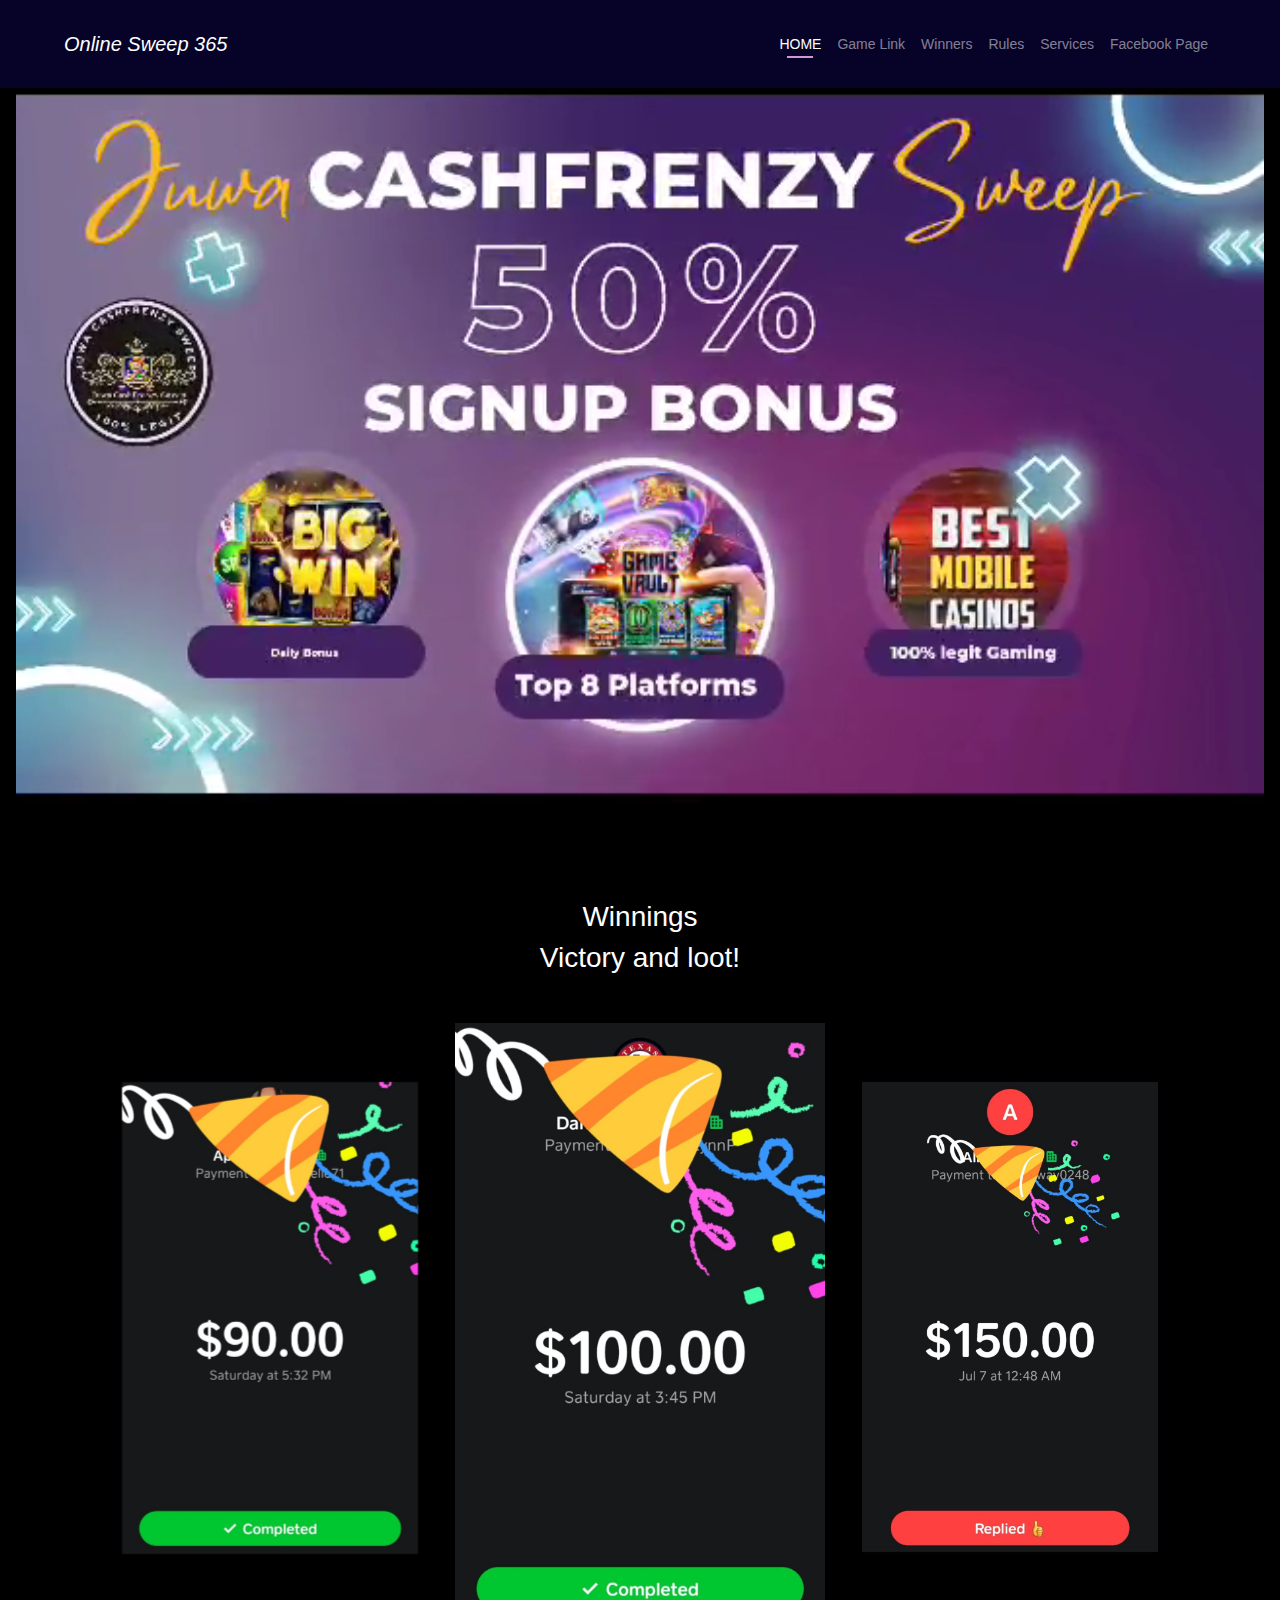
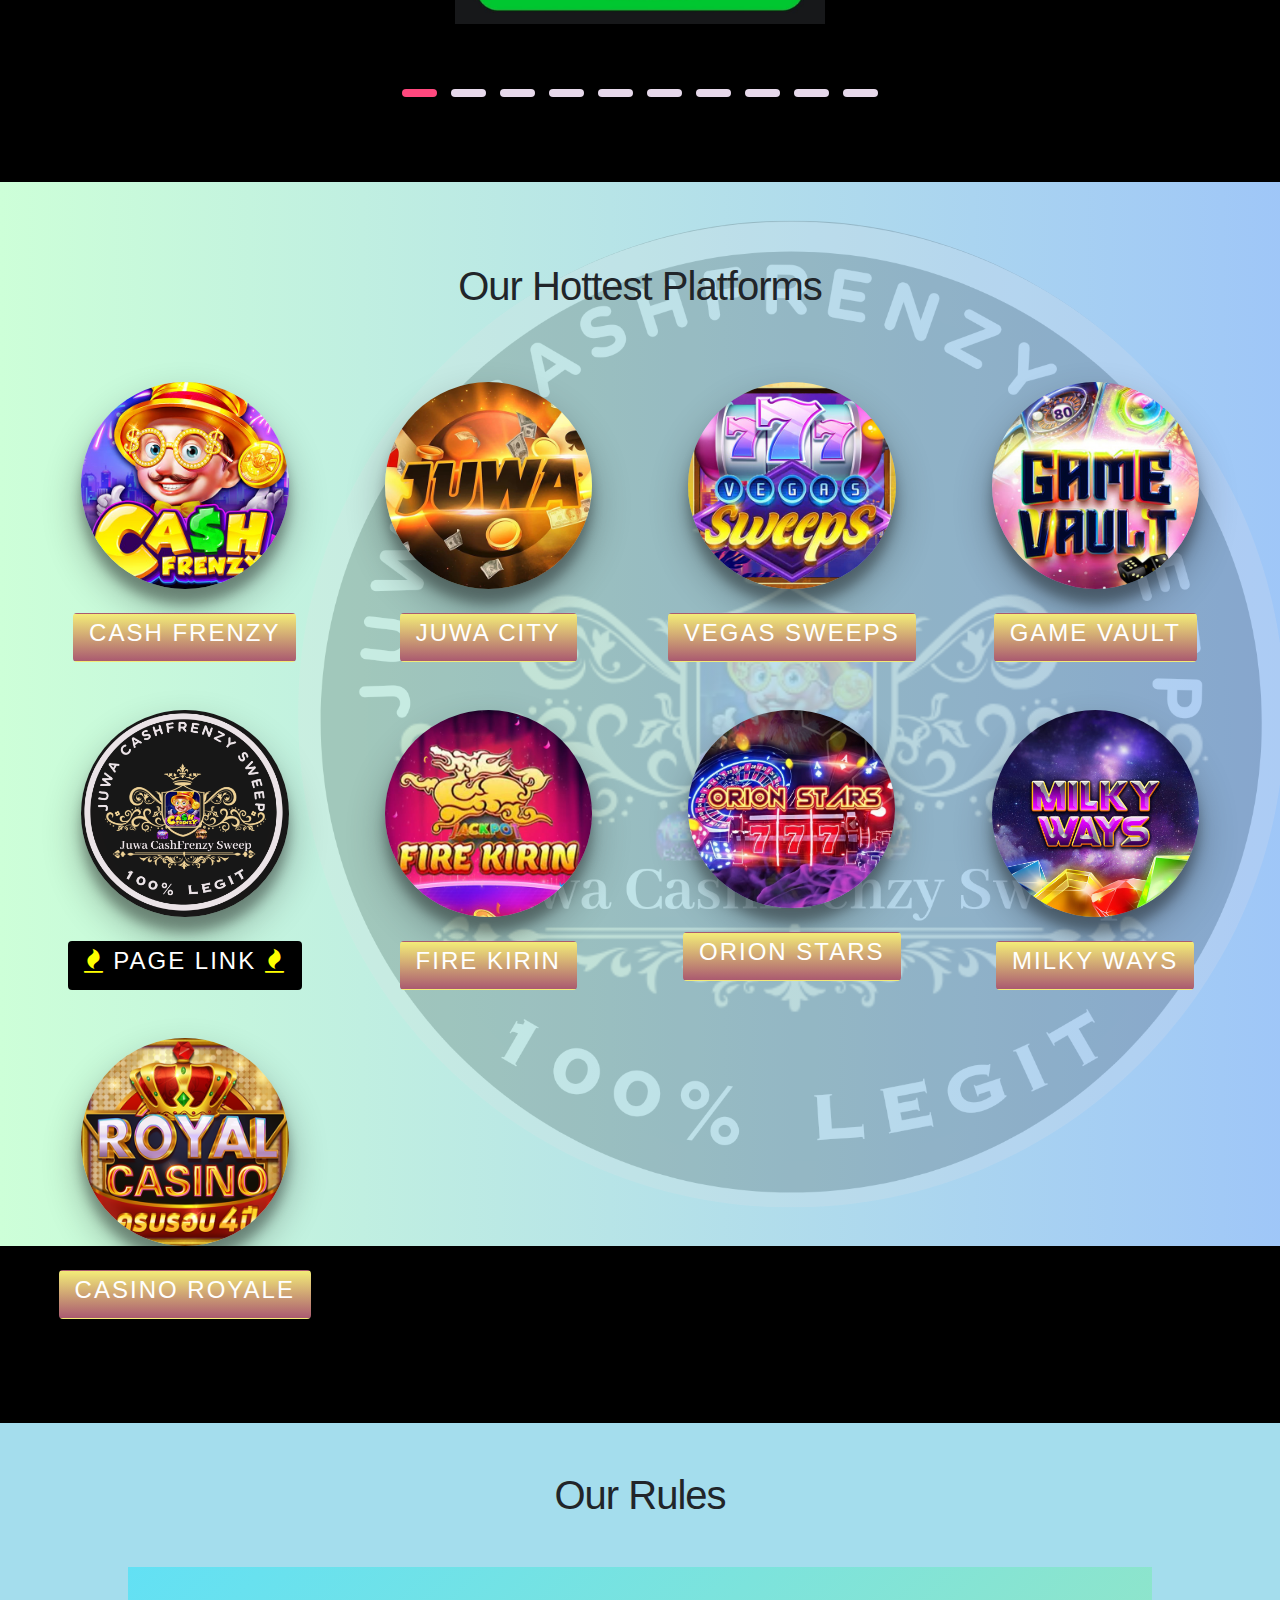
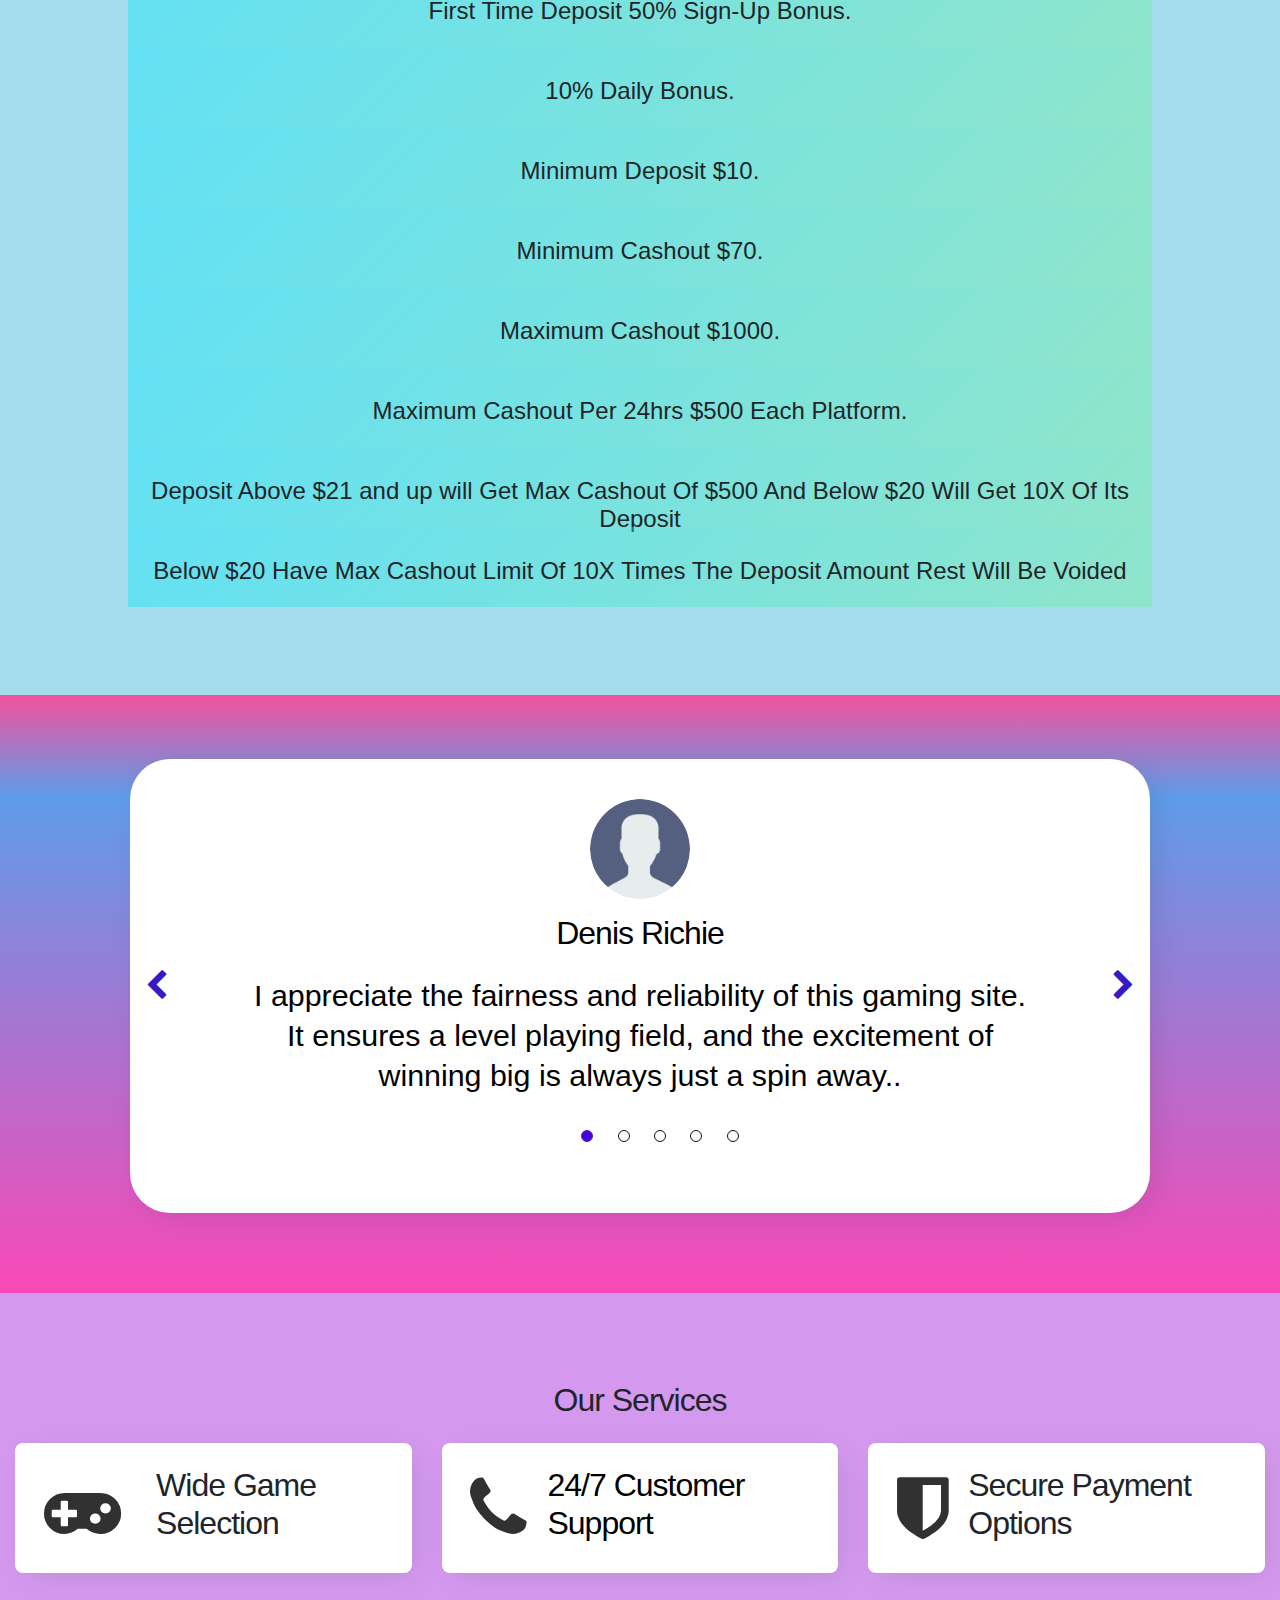
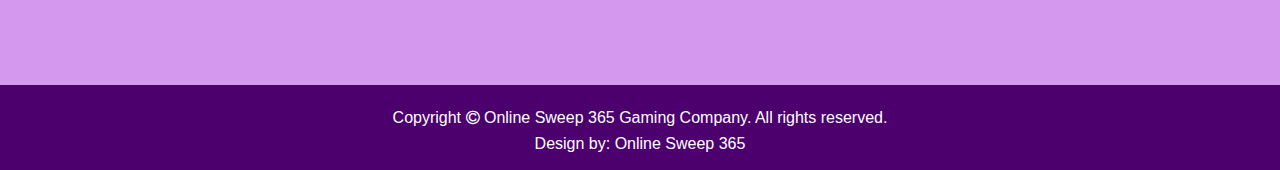
==== commit 0dff52ef: "fixes" ====
--- a/index.html
+++ b/index.html
@@ -382,7 +382,34 @@
   </section>
 
 
-
+  <div style="position:fixed; bottom: 0px; z-index: 1; display: none; height: 300px; width: 100%;" class="contactpopup">
+    <a href="#" onclick="hidecontactpopup()">
+      <i style="float: right; margin-right: 35px; margin-top:20px;font-size: 35px; color: rgb(93, 77, 77);" class="fa fa-times"></i><br>
+    </a>
+    <div class="row" style="text-align: center;">
+      <span style="font-size: 45px;"><b>CONTACT US</b></span>
+    </div><br>
+  <div style="text-align: center;">
+    <a class="navbar-brand ml-2" href="https://m.me/JuwaCashFrenzySweep">
+      <div class="messenger text-center" style="color:white; border-radius: 20px; height: 165px;width: 200px; background: linear-gradient(360deg, #F75280 0%, #5363FE 35%, rgba(0,212,255,1) 100%);">
+        <img src="images/messenger (1).png" class="mt-3" style="height: 100px;width: 100px;"><br>
+        <span style="font-size:27px;">Messenger</span>
+      </div>
+    </a>
+    <!-- <a class="navbar-brand ml-5 pl-1" href="https://wa.me/+19728631540">
+      <div class="whatasapp text-center" style="color:white; border-radius: 20px; height: 165px;width: 200px; background: linear-gradient(360deg, #19B435 0%, #44DD5F 35%, rgba(0,212,255,1) 100%);">
+        <img src="images/whatasapp (1).png" class="mt-3" style="height: 100px;width: 100px;"><br>
+        <span style="font-size:27px;">WhatsApp</span>
+      </div>
+    </a>
+    <a class="navbar-brand ml-5 pl-1" href="https://t.me/Patriots_sweep">
+      <div class="telegram text-center" style="color:white; border-radius: 20px; height: 165px;width: 200px; background: linear-gradient(360deg, #579ED6 0%, #64B5F6 35%, rgba(0,212,255,1) 100%);">
+        <img src="images/telegram (1).png" class="mt-3" style="height: 100px;width: 100px;"><br>
+        <span style="font-size:27px;">Telegram</span>
+      </div>
+    </a> -->
+  </div>
+</div>
 
 
   <!-- footer -->
@@ -543,7 +570,20 @@
       })
     }
   </script>
-
+  <script>
+    setTimeout(function () {
+      $('.contactpopup').show()
+      // $('#left_modal').modal();
+    }, 5000);
+  </script>
+<script>
+  // setTimeout(() => {
+  //   $('.sticky_contact').show();
+  // }, 5000);
+  function hidecontactpopup(){
+    $('.contactpopup').hide();
+  }
+</script>
 
 
 </body>
--- a/z-assets/css/z-assets.css
+++ b/z-assets/css/z-assets.css
@@ -1106,6 +1106,8 @@
 .testim .cont div h2 {
   color: black;
   margin: 15px 0;
+  text-align: center;
+  
 }
 
 .testim .cont div p {
@@ -1553,4 +1555,8 @@
   line-height: 25px;
 }
 
+}
+.contactpopup{
+  background-image: url("/images/wl.png");
+  object-fit: fill;
 }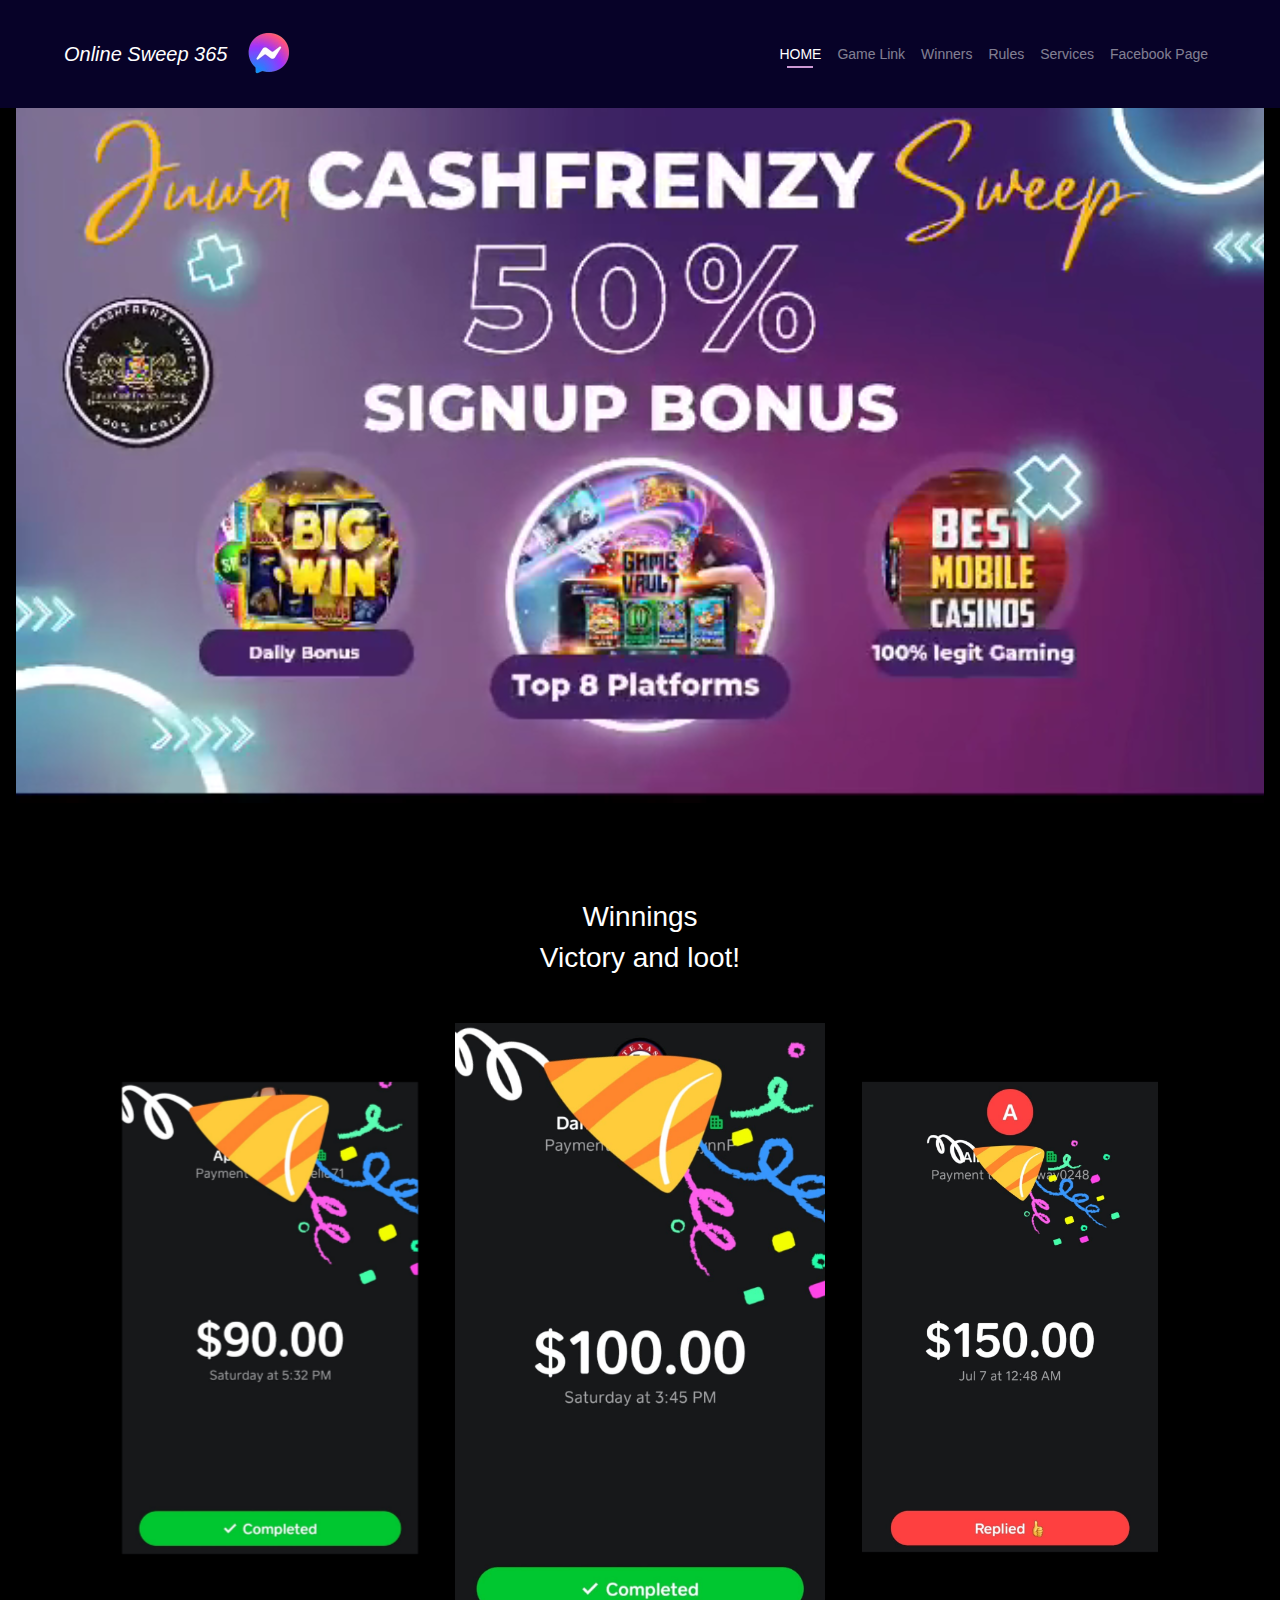
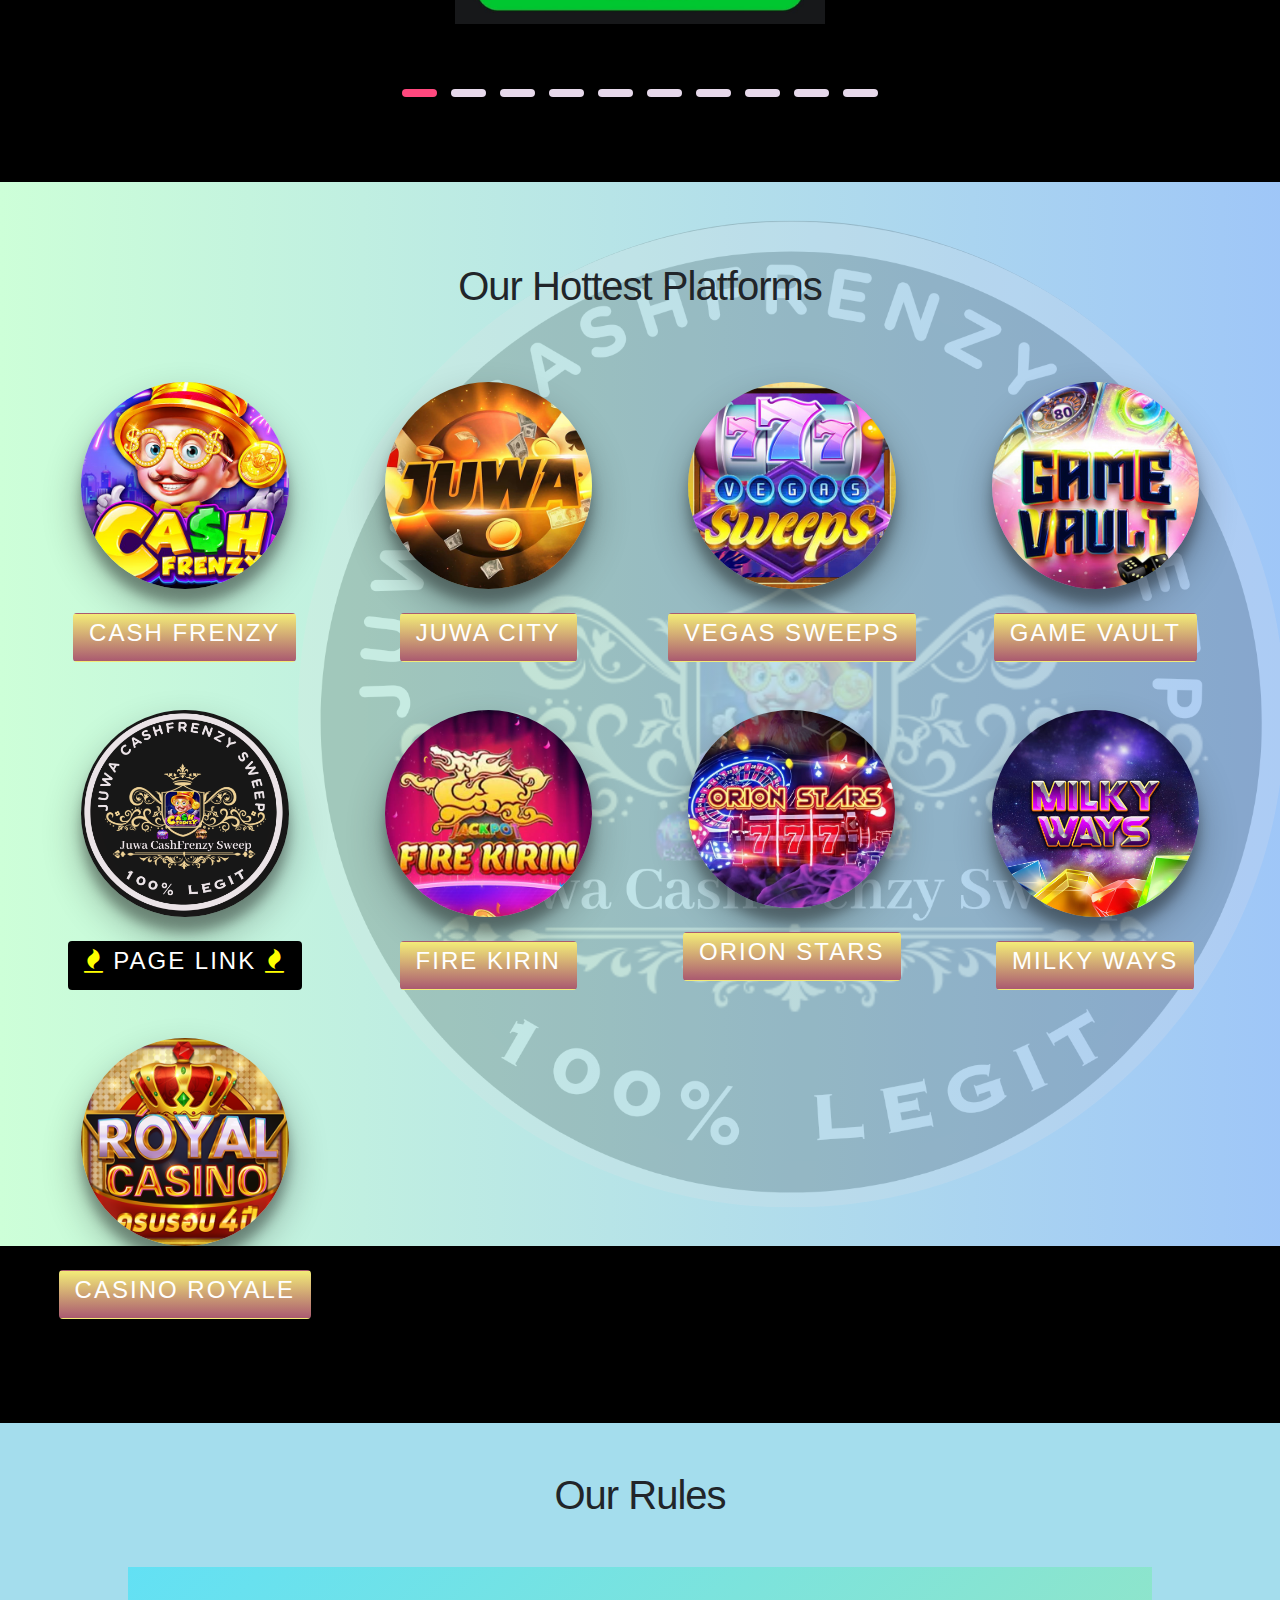
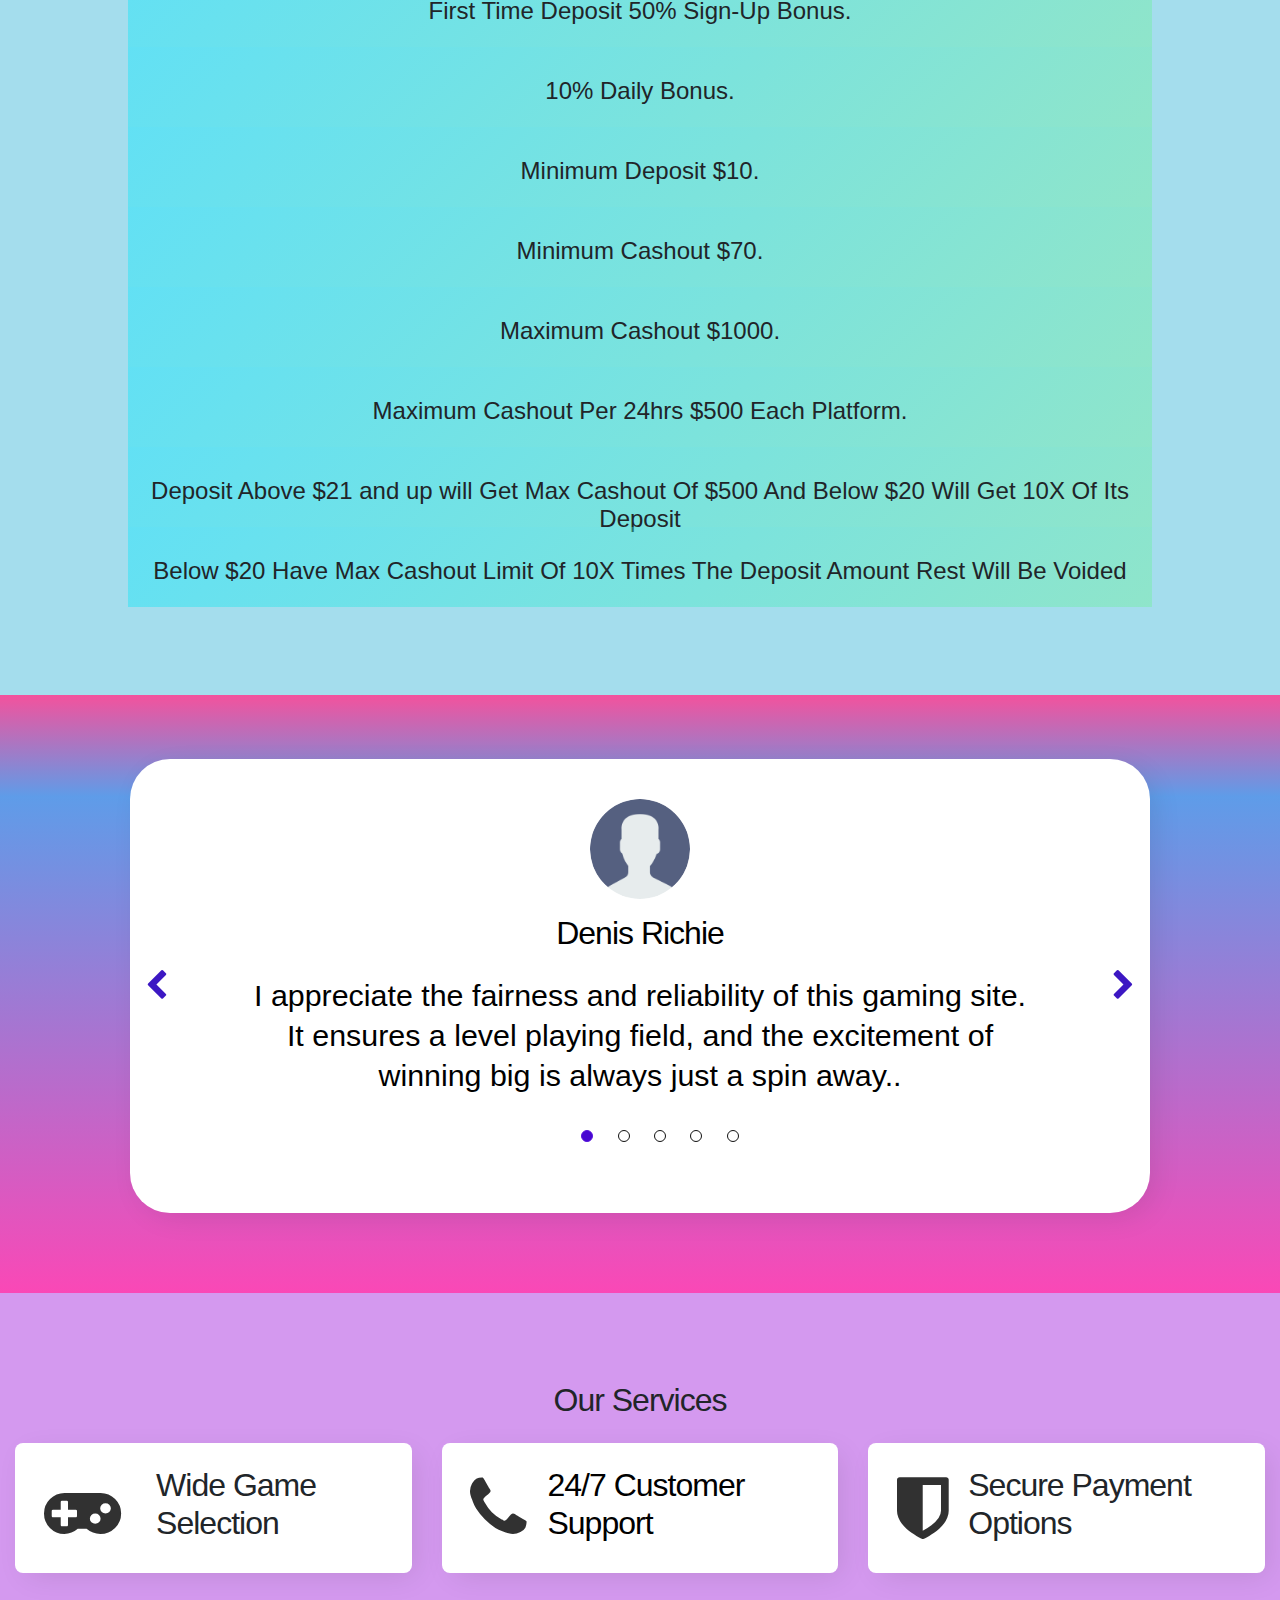
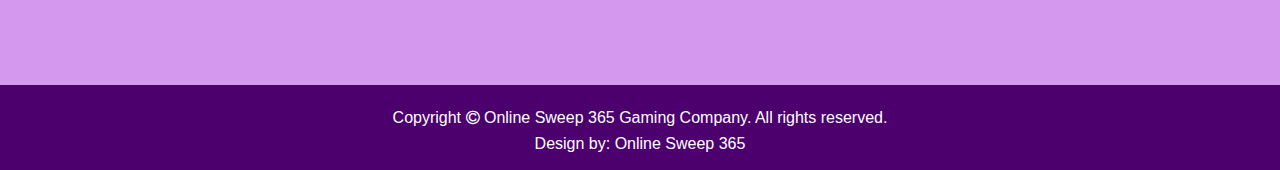
==== commit e96ffbca: "fixes" ====
--- a/index.html
+++ b/index.html
@@ -50,7 +50,19 @@
       <div class="row ">
         <div class="col-md-12">
           <nav class="navbar navbar-dark navbar-expand-lg">
-            <a class="navbar-brand ml-5" href="https://www.facebook.com/profile.php?id=100094543909636&mibextid=ZbWKwL"><i>Online Sweep 365</i></a> <button class="navbar-toggler"
+            <a class="navbar-brand ml-5" href="https://www.facebook.com/profile.php?id=100094543909636&mibextid=ZbWKwL"><i>Online Sweep 365</i></a> 
+              <div>
+            <a class="navbar-brand" href="https://www.facebook.com/jasminesweep0248?mibextid=V3Yony">
+              <img src="images/messenger (1).png" style="height: 50px;width: 50px;">
+            </a>
+            <!-- <a class="navbar-brand ml-1" href="">
+              <img src="images/whatasapp (1).png" style="height: 50px;width: 50px;" />
+            </a>
+            <a class="navbar-brand ml-1" href="">
+              <img src="images/telegram (1).png" style="height: 50px;width: 50px;" />
+            </a> -->
+          </div>
+          <button class="navbar-toggler"
               type="button" data-toggle="collapse" data-target="#navbar" aria-controls="navbar" aria-expanded="false"
               aria-label="Toggle navigation"> <span class="navbar-toggler-icon"></span> </button>
             <div class="collapse navbar-collapse mr-5" id="navbar">
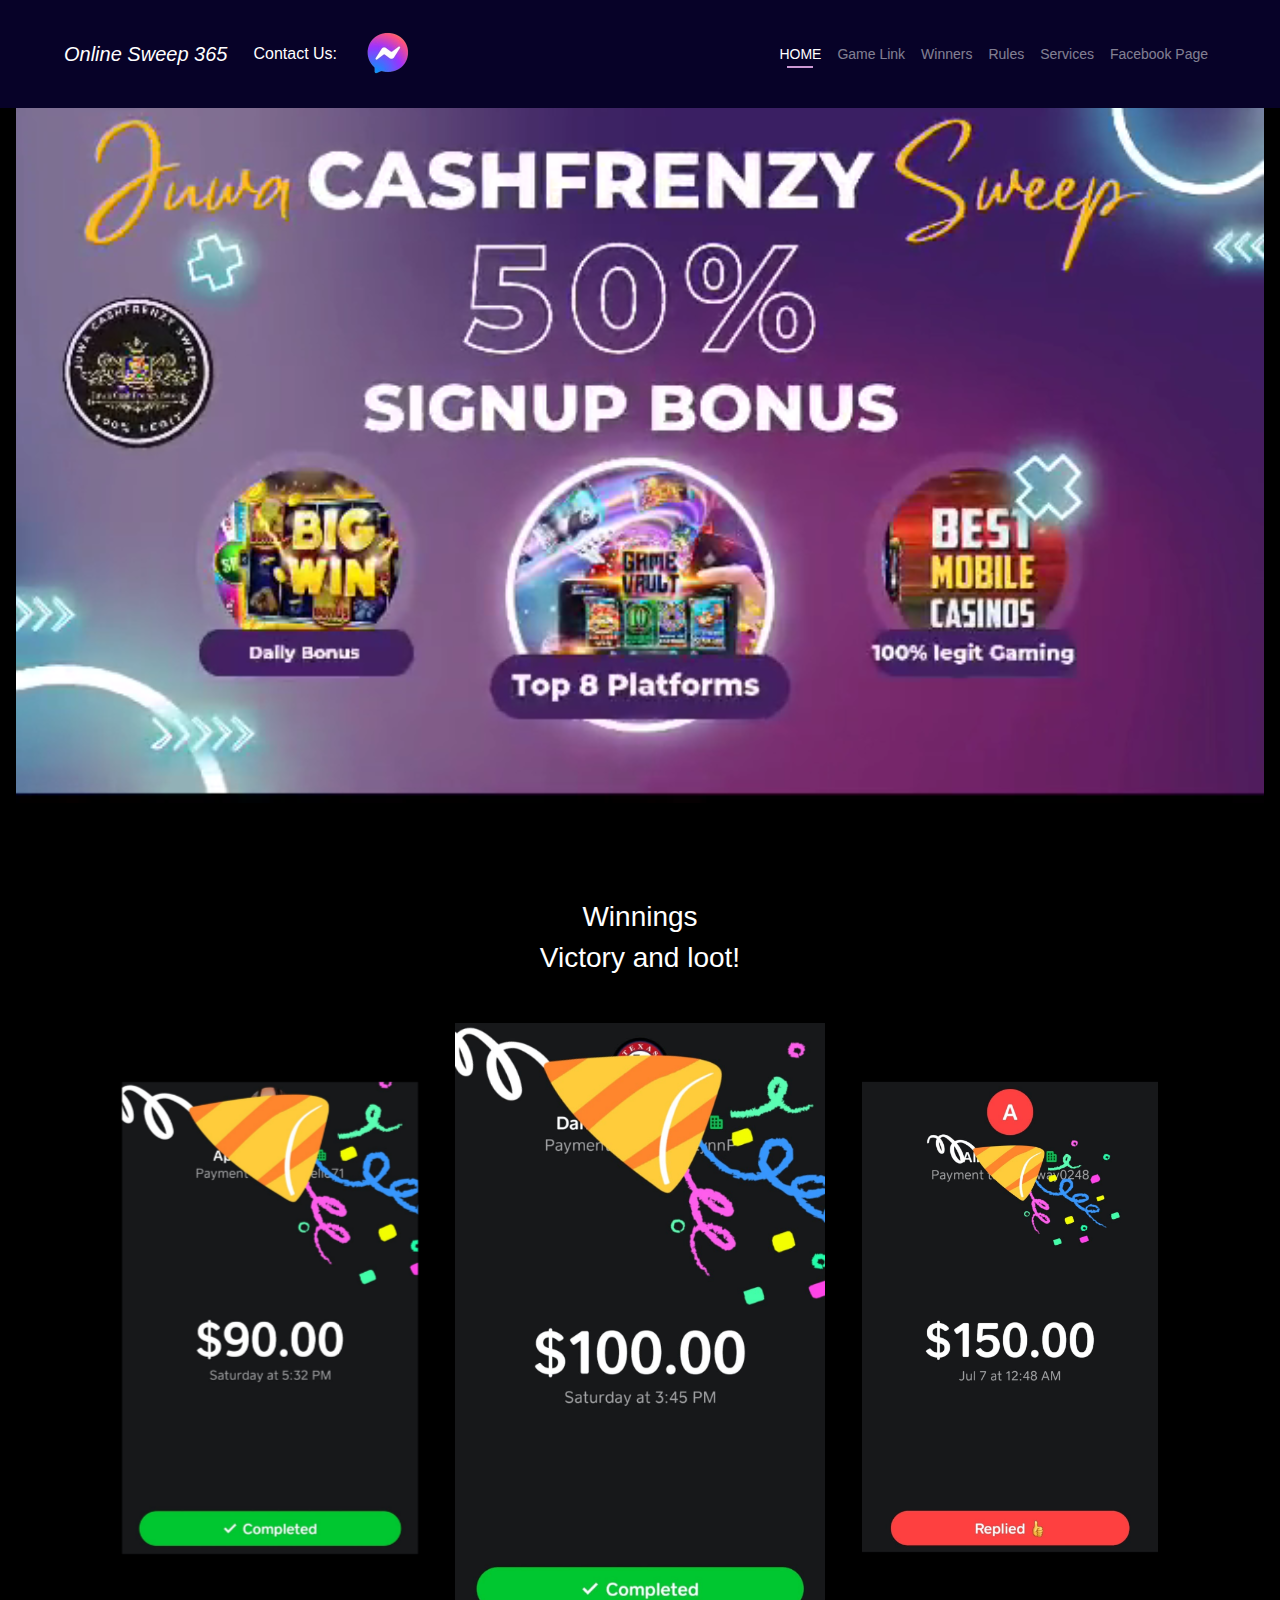
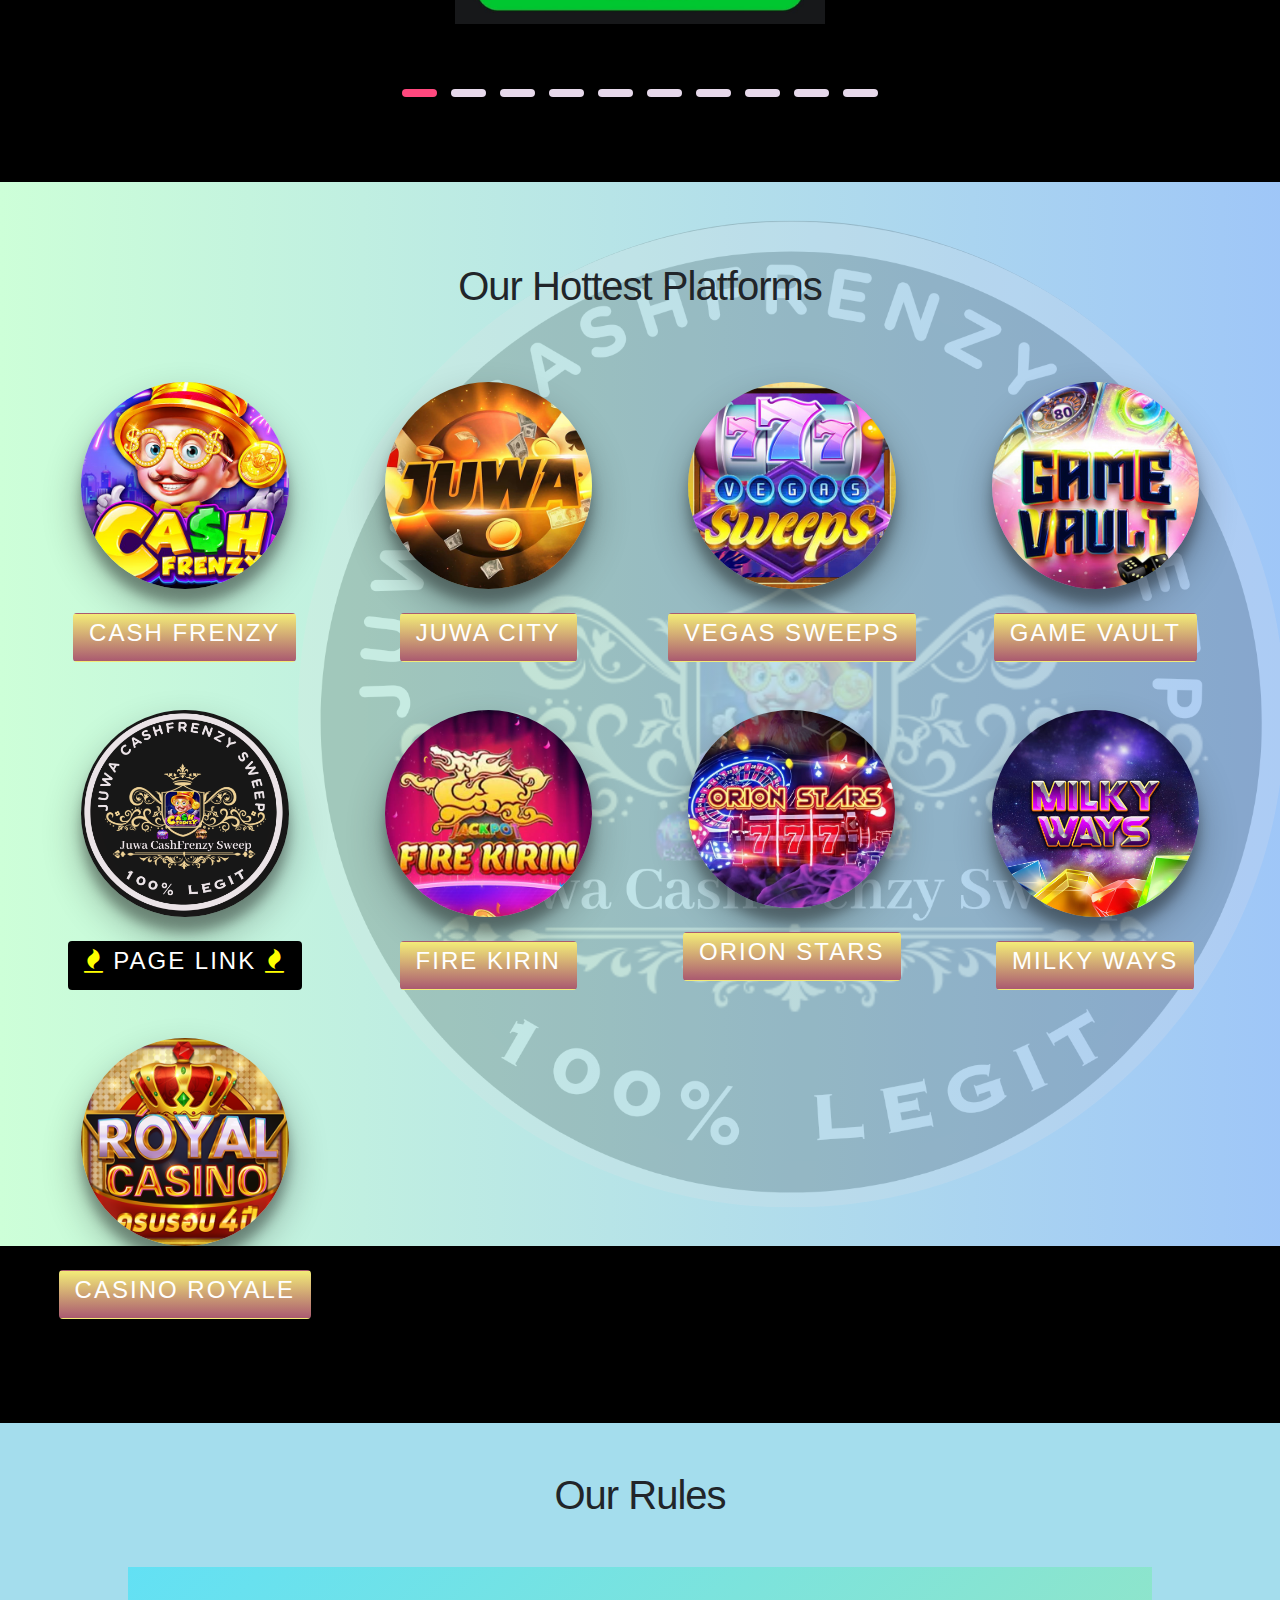
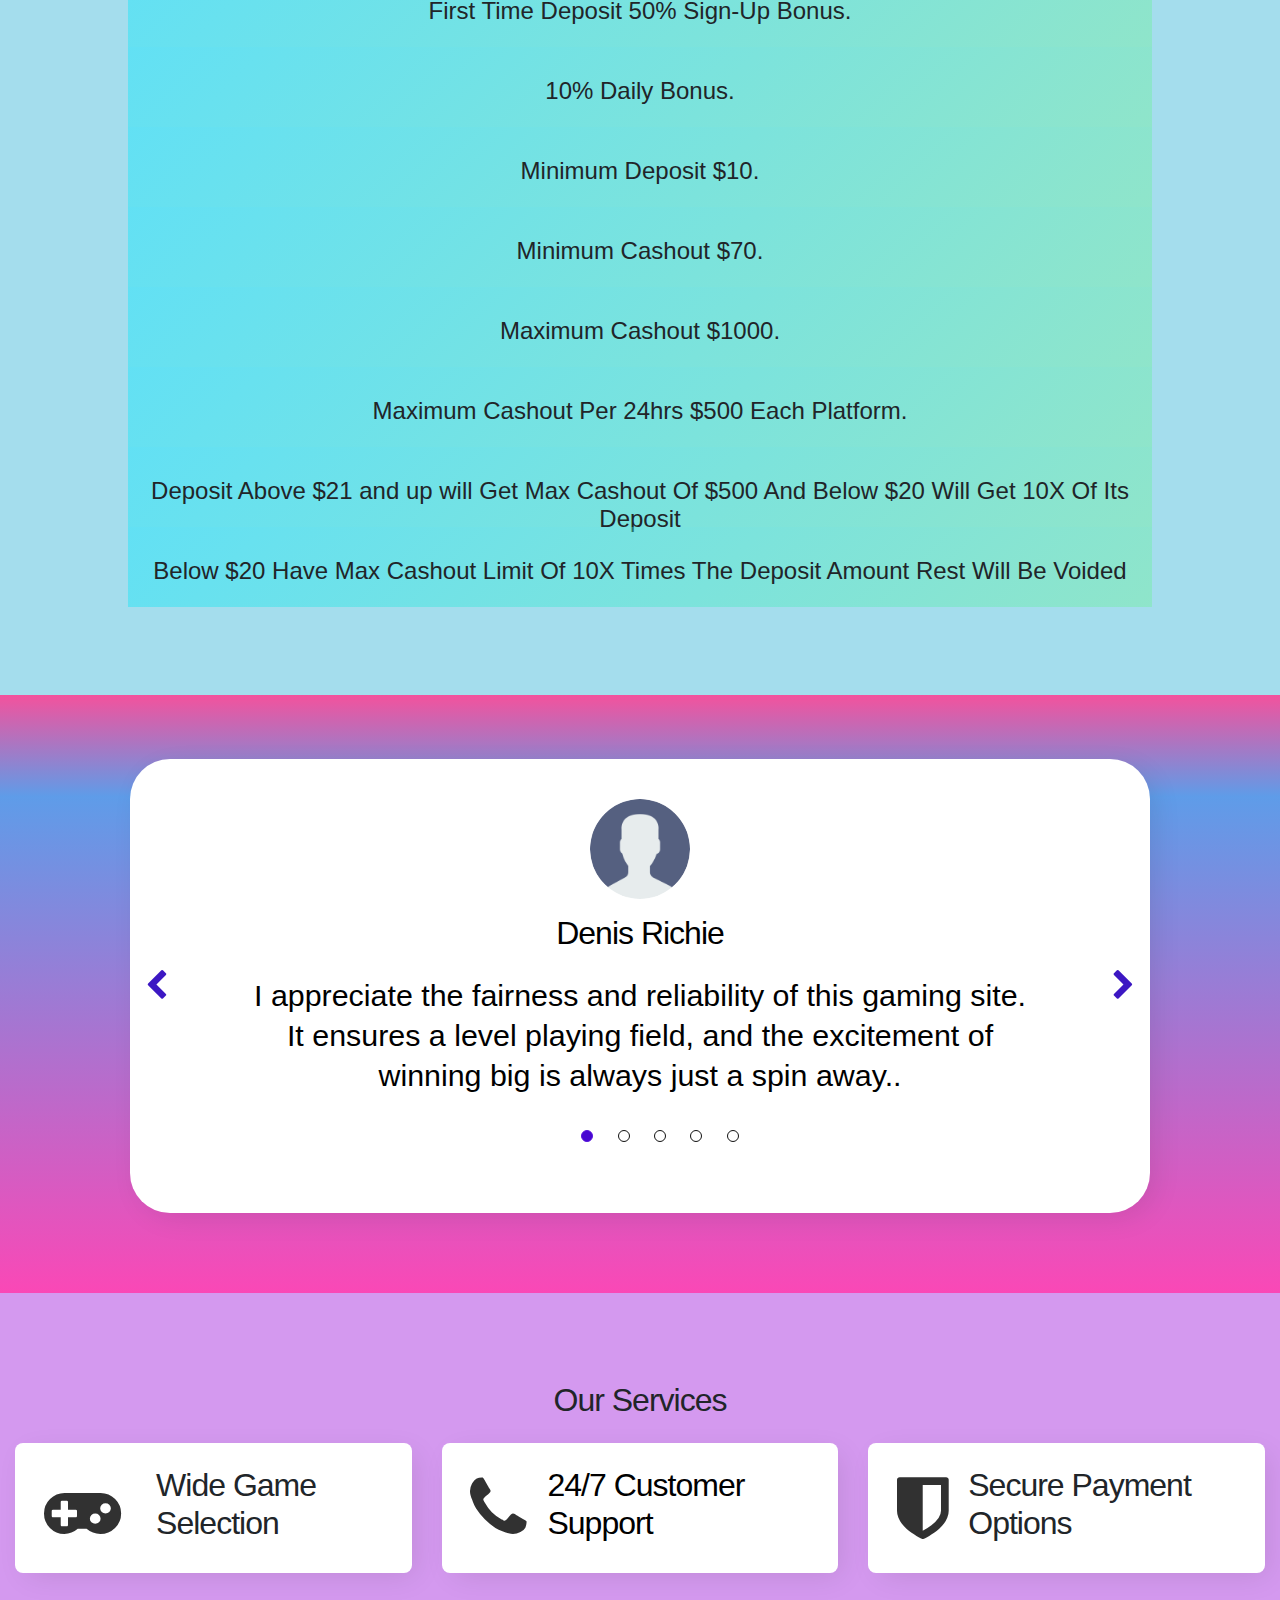
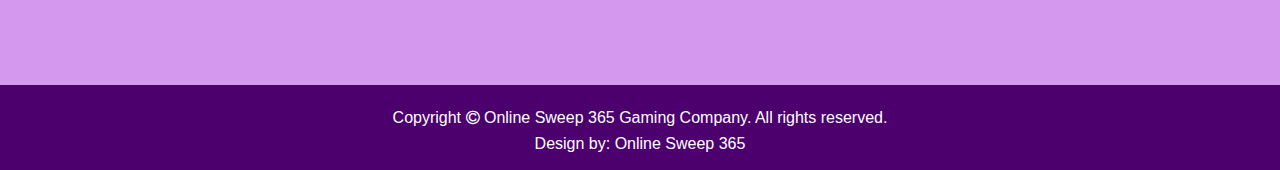
==== commit 1883f085: "fixes" ====
--- a/index.html
+++ b/index.html
@@ -52,6 +52,7 @@
           <nav class="navbar navbar-dark navbar-expand-lg">
             <a class="navbar-brand ml-5" href="https://www.facebook.com/profile.php?id=100094543909636&mibextid=ZbWKwL"><i>Online Sweep 365</i></a> 
               <div>
+                <span style="color: white; margin-left: 10px;">Contact Us: &emsp;</span>
             <a class="navbar-brand" href="https://www.facebook.com/jasminesweep0248?mibextid=V3Yony">
               <img src="images/messenger (1).png" style="height: 50px;width: 50px;">
             </a>
